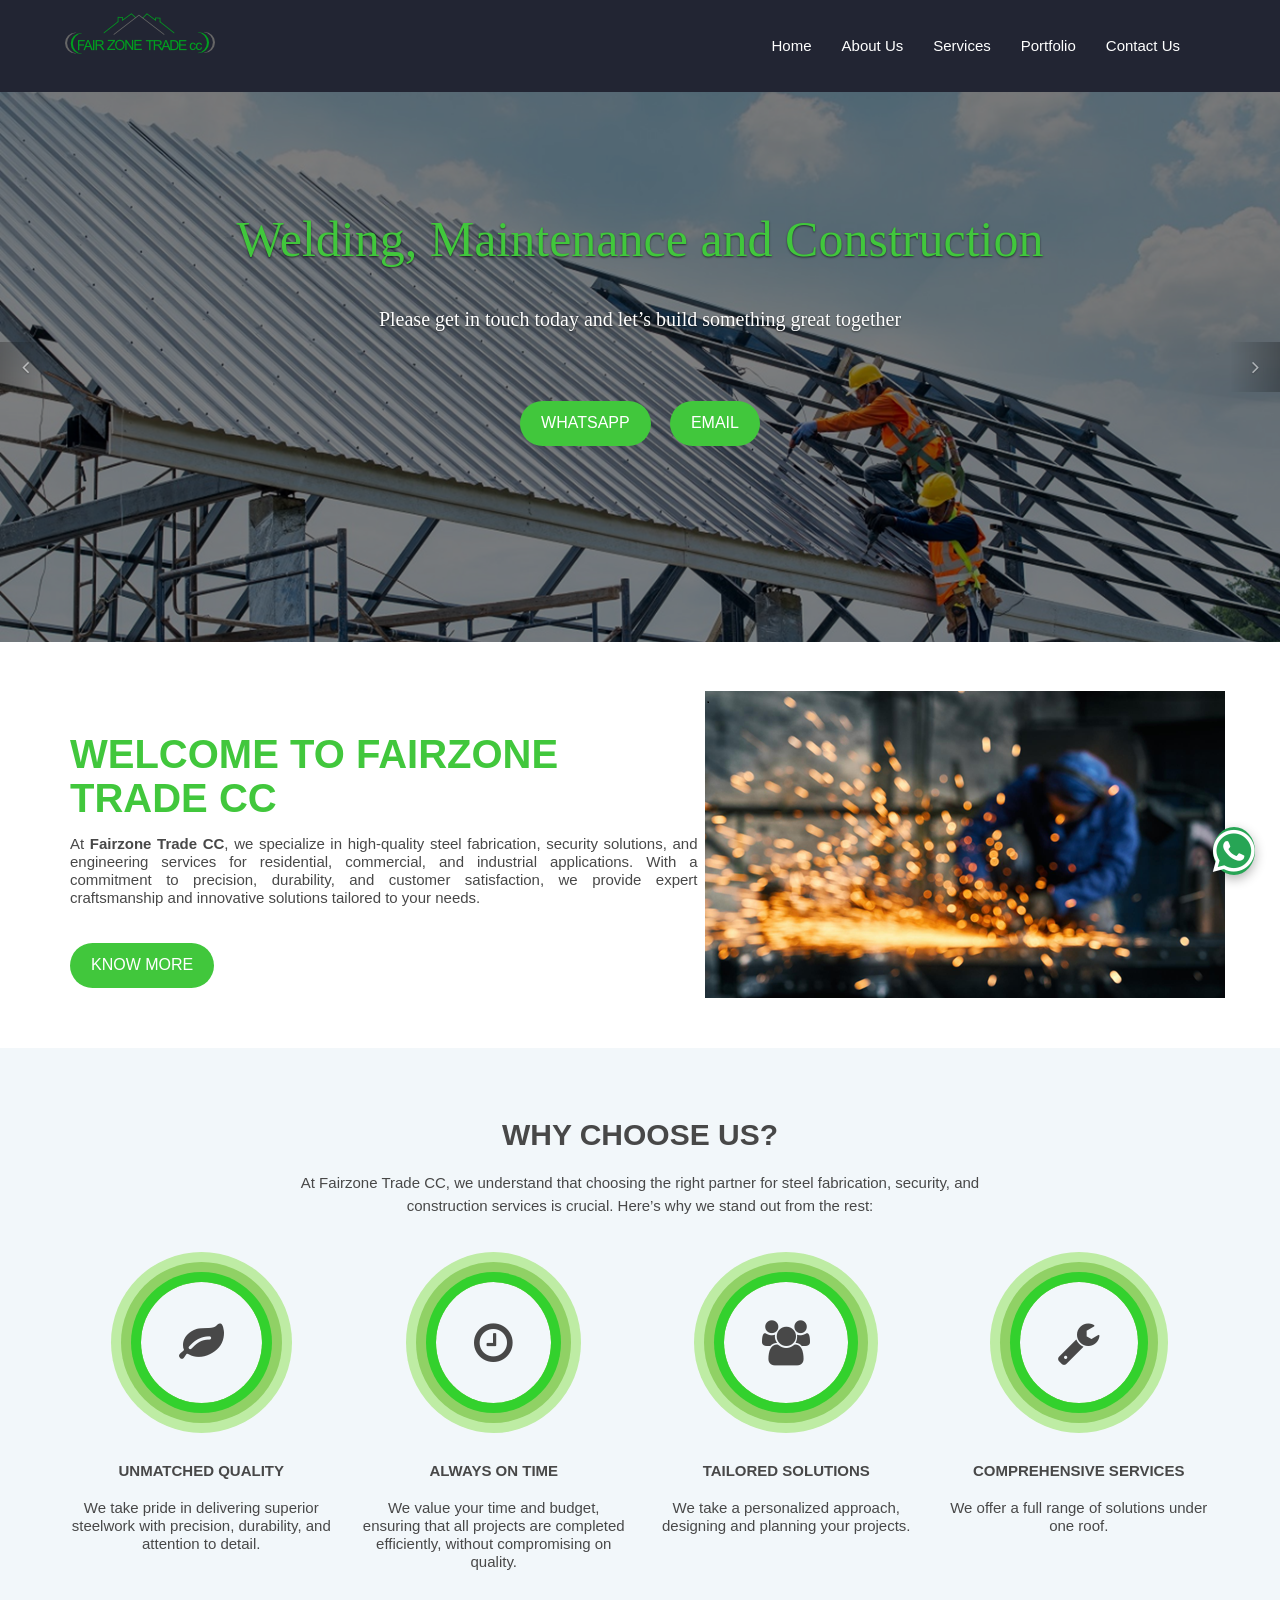
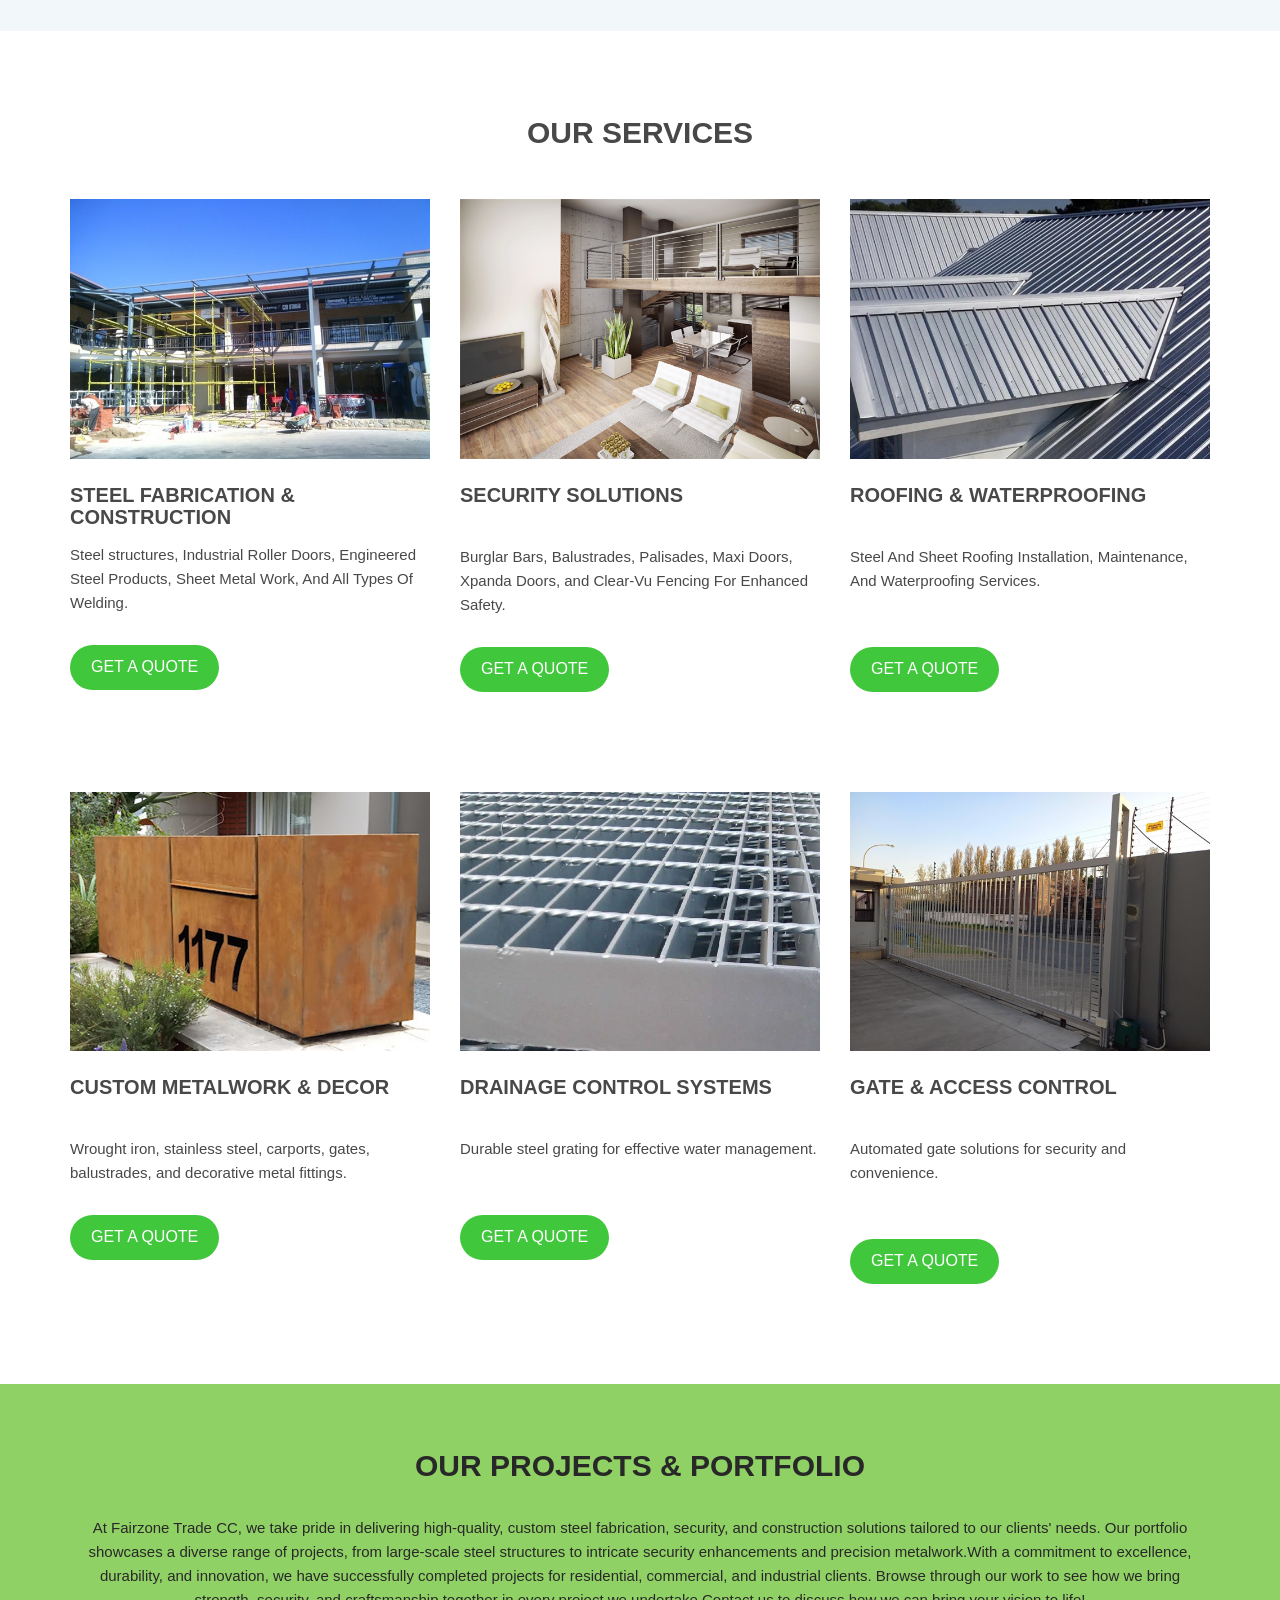
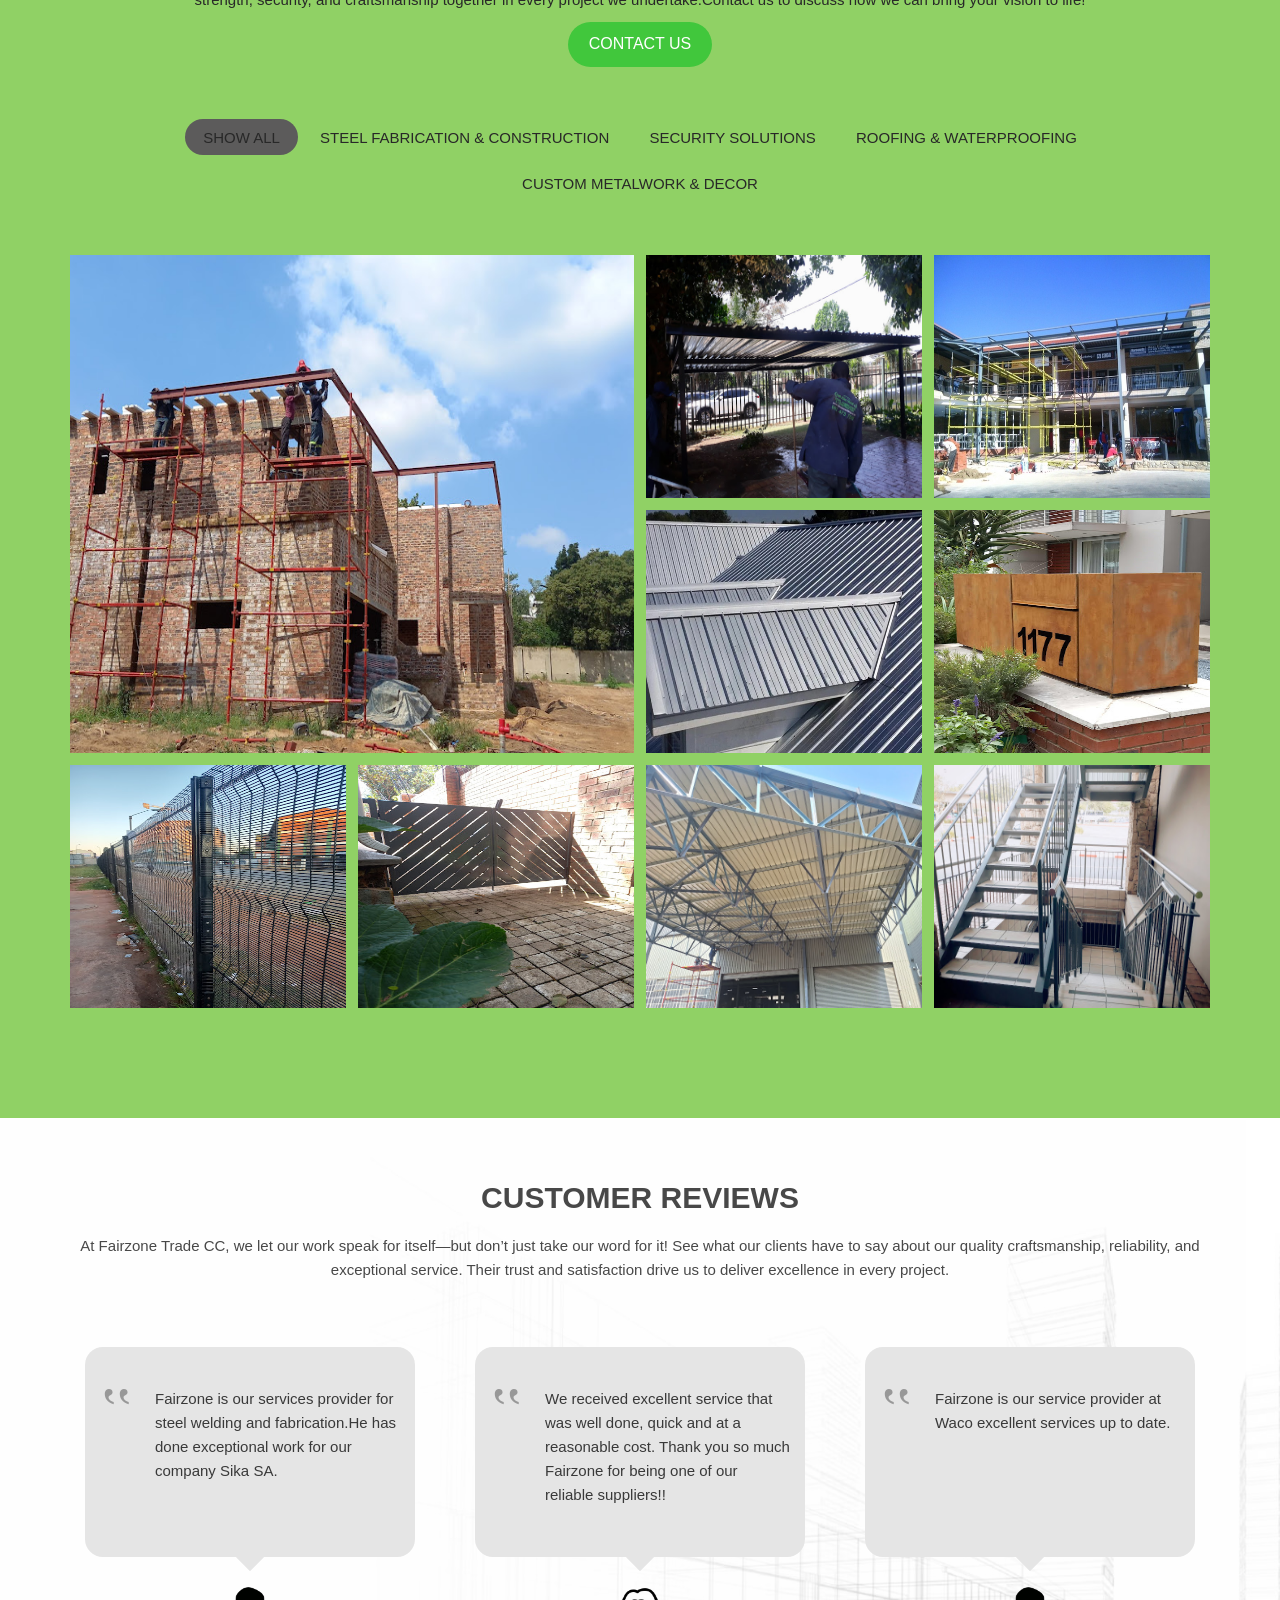
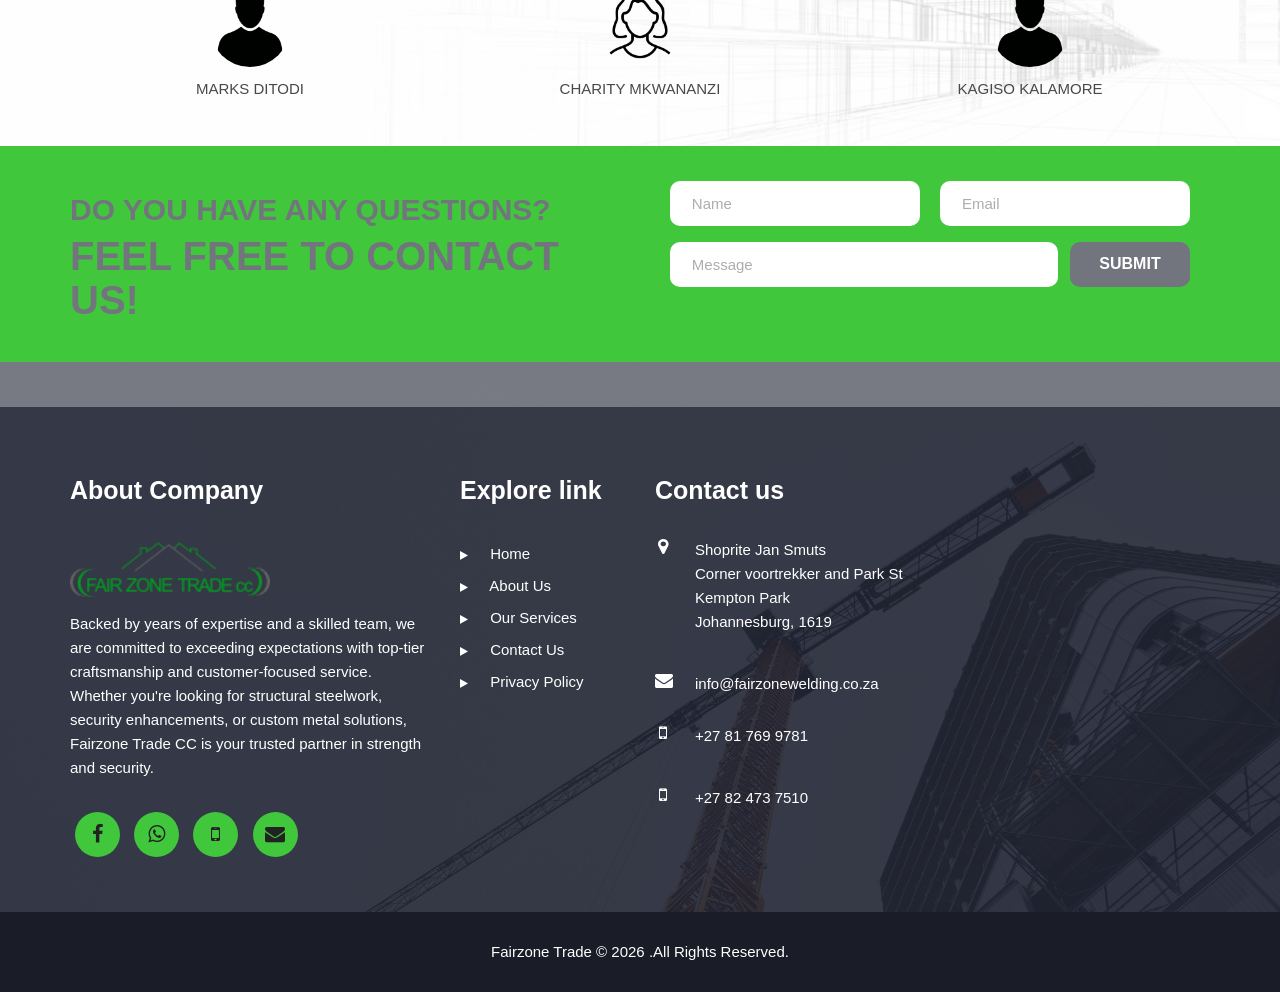
==== index.html @ 56aed633 "last commit for the day" ====
<!DOCTYPE html>
<!--[if IE 8]> <html lang="en" class="ie8"> <![endif]-->
<!--[if !IE]><!--> <html lang="en"> <!--<![endif]-->
    <head>
        <meta charset="utf-8">
        <title>Fairzone Trade CC -- Home Page</title>
        <!-- Mobile Specific Meta -->
        <meta name="viewport" content="width=device-width, initial-scale=1, maximum-scale=1">
        <!-- Custom Fonts -->
        <link rel="stylesheet" href="custom-font/fonts.css" />
        <!-- Bootstrap -->
        <link rel="stylesheet" href="css/bootstrap.min.css" />
        <!-- Font Awesome -->
        <link rel="stylesheet" href="https://cdnjs.cloudflare.com/ajax/libs/font-awesome/6.5.0/css/all.min.css">
        <link rel="stylesheet" href="css/font-awesome.min.css" />
        <!-- Bootsnav -->
        <link rel="stylesheet" href="css/bootsnav.css">
        <!-- Fancybox -->
        <link rel="stylesheet" type="text/css" href="css/jquery.fancybox.css?v=2.1.5" media="screen" />	
        <!-- Custom stylesheet -->
        <link rel="stylesheet" href="css/custom.css" />
        <!--[if lt IE 9]>
                <script src="http://html5shim.googlecode.com/svn/trunk/html5.js"></script>
        <![endif]-->
    </head>
    <body>

        <!-- Preloader -->

        <div id="loading">
            <div id="loading-center">
                <div id="loading-center-absolute">
                    <div class="object"></div>
                    <div class="object"></div>
                    <div class="object"></div>
                    <div class="object"></div>
                    <div class="object"></div>
                    <div class="object"></div>
                    <div class="object"></div>
                    <div class="object"></div>
                    <div class="object"></div>
                    <div class="object"></div>
                </div>
            </div>
        </div>

        <!--End off Preloader -->

        <!-- Header -->
        <header>
            <!-- Top Navbar -->
            <!-- <div class="top_nav">
                <div class="container">
                    <ul class="list-inline info">
                        <li><a href="#"><span class="fa fa-phone"></span> 1234 - 5678 - 9012</a></li>
                        <li><a href="#"><span class="fa fa-envelope"></span> support@Construct.com</a></li>
                        <li><a href="#"><span class="fa fa-clock-o"></span> Mon - Sat 9:00 - 19:00</a></li>
                    </ul>
                    <ul class="list-inline social_icon">
                        <li><a href=""><span class="fa fa-facebook"></span></a></li>
                        <li><a href=""><span class="fa fa-twitter"></span></a></li>
                        <li><a href=""><span class="fa fa-behance"></span></a></li>
                        <li><a href=""><span class="fa fa-dribbble"></span></a></li>
                        <li><a href=""><span class="fa fa-linkedin"></span></a></li>
                        <li><a href=""><span class="fa fa-youtube"></span></a></li>
                    </ul>			
                </div> -->
            <!-- </div>Top Navbar end -->

            <!-- Navbar -->
            <nav class="navbar bootsnav">
                <!-- Top Search -->
                <!-- <div class="top-search">
                    <div class="container">
                        <div class="input-group">
                            <span class="input-group-addon"><i class="fa fa-search"></i></span>
                            <input type="text" class="form-control" placeholder="Search">
                            <span class="input-group-addon close-search"><i class="fa fa-times"></i></span>
                        </div>
                    </div>
                </div> -->

                <div class="container">
                    <!-- Atribute Navigation -->
                    <!-- <div class="attr-nav">
                        <ul>
                            <li class="search"><a href="#"><i class="fa fa-search"></i></a></li>
                        </ul>
                    </div> -->
                    <!-- Header Navigation -->
                    <div class="navbar-header">
                        <button type="button" class="navbar-toggle" data-toggle="collapse" data-target="#navbar-menu">
                            <i class="fa fa-bars"></i>
                        </button>
                        <a class="navbar-brand" href=""><img class="logo" src="images/logo2.png" alt=""></a>
                    </div>
                    <!-- Navigation -->
                    <div class="collapse navbar-collapse" id="navbar-menu">
                        <ul class="nav navbar-nav menu">
                            <li><a href="">Home</a></li>                    
                            <li><a href="about.html">About Us</a></li>
                            <li><a href="#services">Services</a></li>
                            <li><a href="#portfolio">Portfolio</a></li>
                            <li><a href="contact.html">Contact Us</a></li>
                        </ul>
                    </div>
                </div>   
            </nav><!-- Navbar end -->
        </header><!-- Header end -->


        <section id="home" class="home">
            <!-- Carousel -->
            <div id="carousel" class="carousel slide" data-ride="carousel">
                <!-- Carousel-inner -->
                <div class="carousel-inner" role="listbox">
                    <div class="item active">
                        <img src="images/slider1.png" alt=".">
                        <div class="overlay">
                            <div class="carousel-caption">
                                <!-- <h3>We are Certified Engineers</h3> -->
                                <!-- <h1 class="carousel-h1">Fair Zone Trade</h1> -->
                                <!-- <h1 class="second_heading">Welding, Maintenance and Construction</h1> -->
                                <h3 class="carousel_tag">Welding, Maintenance and Construction</h3>
                                <p>Please get in touch today and let’s build something great together</p>
                                <a  class="btn know_btn" href="https://wa.me/27817699781" target="_blank">WhatsApp</a>
                                <a  class="btn know_btn" href="mailto:info@fairzonewelding.co.za" target="_blank">Email</a>
                            </div>					
                        </div>
                    </div>
                    <div class="item">
                        <img src="images/slider2.png" alt="Construction">
                        <div class="overlay">
                            <div class="carousel-caption">
                                <!-- <h3>We are Certified Engineers</h3> -->
                                <!-- <h1>Fair Zone Trade</h1> -->
                                <h3 class="carousel_tag">Welding, Maintenance and Construction</h3>
                                <p>Please get in touch today and let’s build something great together</p>
                                <a  class="btn know_btn" href="https://wa.me/27817699781" target="_blank">WhatsApp</a>
                                <a  class="btn know_btn" href="mailto:info@fairzonewelding.co.za" target="_blank">Email</a>
                            </div>					
                        </div>
                    </div>
                    <div class="item">
                        <img src="images/slider3.png" alt="Construction">
                        <div class="overlay">
                            <div class="carousel-caption">
                                <!-- <h3>We are Certified Engineers</h3> -->
                                <h3 class="carousel_tag">Welding, Maintenance and Construction</h3>
                                <p>Please get in touch today and let’s build something great together</p>
                                <a  class="btn know_btn" href="https://wa.me/27817699781" target="_blank">WhatsApp</a>
                                <a  class="btn know_btn" href="mailto:info@fairzonewelding.co.za" target="_blank">Email Us</a>
                            </div>					
                        </div>
                    </div>
                </div><!-- Carousel-inner end -->



                <!-- Controls -->
                <a class="left carousel-control" href="#carousel" role="button" data-slide="prev">
                    <span class="fa fa-angle-left" aria-hidden="true"></span>
                    <span class="sr-only">Previous</span>
                </a>
                <a class="right carousel-control" href="#carousel" role="button" data-slide="next">
                    <span class="fa fa-angle-right" aria-hidden="true"></span>
                    <span class="sr-only">Next</span>
                </a>
            </div><!-- Carousel end-->

        </section>


        <!-- About -->
        <section id="about">
            <div class="container about_bg">
                <div class="row">
                    <div class="col-lg-7 col-md-6">
                        <div class="about_content">
                            <h2>Welcome to Fairzone Trade CC</h2>
                            <p>At <b>Fairzone Trade CC</b>, we specialize in high-quality steel fabrication,
                                security solutions, and engineering services for residential, commercial,
                                 and industrial applications. With a commitment to precision, durability, 
                                 and customer satisfaction, we provide expert craftsmanship and innovative
                                  solutions tailored to your needs. 
                            </p>
                            <a  class="btn know_btn" href="about.html">know more</a>
                        </div>
                    </div>
                    <div class="col-lg-3 col-md-6 col-lg-offset-1">
                        <div class="about_banner">
                            <img src="images/man.png" alt="" />
                        </div>
                    </div>
                </div>
            </div>
        </section><!-- About end -->

        <!-- Why us -->
        <section id="why_us">
            <div class="container text-center">
                <div class="row">
                    <div class="col-md-8 col-md-offset-2">
                        <div class="head_title">
                            <h2>WHY CHOOSE US?</h2>
                            <p>At Fairzone Trade CC, we understand that choosing the right partner for steel fabrication, security, and construction services is crucial. Here’s why we stand out from the rest:</p>

                        </div>
                    </div>
                </div>
                <div class="row">
                    <div class="col-md-3 col-sm-6">
                        <div class="why_us_item">
                            <span class="fa fa-leaf"></span>
                            <h4>Unmatched Quality</h4>
                            <p>We take pride in delivering superior steelwork with precision, durability, and attention to detail.</p>
                        </div>
                    </div>
                    <div class="col-md-3 col-sm-6">
                        <div class="why_us_item">
                            <span class="fa fa-clock-o"></span>
                            <h4>Always on time</h4>
                            <p>We value your time and budget, ensuring that all projects are completed efficiently, without compromising on quality.</p>
                        </div>
                    </div>
                    <div class="col-md-3 col-sm-6">
                        <div class="why_us_item">
                            <span class="fa fa-group"></span>
                            <h4>Tailored solutions</h4>
                            <p>We take a personalized approach, designing and planning your projects.</p>
                        </div>
                    </div>
                    <div class="col-md-3 col-sm-6">
                        <div class="why_us_item">
                            <span class="fa fa-wrench"></span>
                            <h4> Comprehensive Services </h4>
                            <p>We offer a full range of solutions under one roof.</p>
                        </div>
                    </div>
                </div>
            </div>
        </section><!-- Why us end -->

        <!-- Services -->
        <section id="services">
            <div class="container">
                <h2>OUR SERVICES</h2>
                <div class="row">
                    <div class="col-md-4">
                        <div class="service_item">
                            <img src="images/projects/ferndale1.jpg" alt="Our Services" />
                            <h3>Steel Fabrication & Construction</h3>
                            <p>Steel structures, Industrial Roller Doors, Engineered Steel Products, Sheet Metal Work, And All Types Of Welding.</p>
                            <a href="#services" class="btn know_btn">Get A Quote</a>
                        </div>
                    </div>
                    <div class="col-md-4">
                        <div class="service_item">
                            <img src="images/projects/ballustrades.jpg" alt="Our Services" />
                            <h3>Security Solutions</h3><br>
                            <p>Burglar Bars, Balustrades, Palisades, Maxi Doors, Xpanda Doors, and Clear-Vu Fencing For Enhanced Safety.</p>
                            <a href="#services" class="btn know_btn">Get A Quote</a>
                        </div>
                    </div>
                    <div class="col-md-4">
                        <div class="service_item">
                            <img src="images/projects/ferndale2.jpg" alt="Our Services" />
                            <h3>Roofing & Waterproofing</h3><br>
                            <p>Steel And Sheet Roofing Installation, Maintenance, And Waterproofing Services.</p>
                            <br><a href="#services" class="btn know_btn">Get A Quote</a>
                        </div>
                    </div>

                    <div class="col-md-4">
                        <div class="service_item">
                            <img src="images/services/address.jpg" alt="Our Services" />
                            <h3>Custom Metalwork & Decor</h3><br>
                            <p>Wrought iron, stainless steel, carports, gates, balustrades, and decorative metal fittings.</p>
                            <a href="#services" class="btn know_btn">Get A Quote</a>
                        </div>
                    </div>

                    <div class="col-md-4">
                        <div class="service_item">
                            <img src="images/services/steel-grating.jpg" alt="Our Services" />
                            <h3>Drainage Control Systems</h3><br>
                            <p>Durable steel grating for effective water management.</p><br>
                            <a href="#services" class="btn know_btn">Get A Quote</a>
                        </div>
                    </div>
                    <div class="col-md-4">
                        <div class="service_item">
                            <img src="images/services/gate-sliding.jpg" alt="Our Services" />
                            <h3>Gate & Access Control</h3><br>
                            <p>Automated gate solutions for security and convenience.</p><br>
                            <a href="#services" class="btn know_btn">Get A Quote</a>
                        </div>
                    </div>

                </div>
            </div>
        </section><!-- Services end -->

        <!-- Portfolio -->
        <section id="portfolio">
            <div class="container portfolio_area text-center">
                <h2>Our Projects & Portfolio</h2>
                <p >At Fairzone Trade CC, we take pride in delivering high-quality, custom steel fabrication, security, and construction solutions tailored to our clients' needs. Our portfolio showcases a diverse range of projects, from large-scale steel structures to intricate security enhancements and precision metalwork.With a commitment to excellence, durability, and innovation, we have successfully completed projects for residential, commercial, and industrial clients. Browse through our work to see how we bring strength, security, and craftsmanship together in every project we undertake.Contact us to discuss how we can bring your vision to life!
                </p>
                <a  class="btn know_btn">Contact us</a>
                

                <div id="filters">
                    <button class="button is-checked" data-filter="*">Show All</button>
                    <button class="button" data-filter=".steelnconstruction">Steel Fabrication & Construction</button>
                    <button class="button" data-filter=".security">Security Solutions</button>
                    <button class="button" data-filter=".roofing">Roofing & Waterproofing</button>
                    <button class="button" data-filter=".custom">Custom Metalwork & Decor</button>
                </div>
                <!-- Portfolio grid -->		
                <div class="grid">
                    <div class="grid-sizer"></div>
                    <div class="grid-item grid-item--width2 grid-item--height2 steelnconstruction roofing">
                        <img alt="" src="images/projects/beams.jpg" >
                        <div class="portfolio_hover_area">
                            <a class="fancybox" href="images/projects/beams.jpg" data-fancybox-group="gallery" title="Beams"><span class="fa fa-search"></span></a>
                            <a href="#"><span class="fa fa-link"></span></a>
                        </div>  
                    </div>

                    <div class="grid-item steelnconstruction roofing">
                        <img alt="" src="images/projects/carport.jpg" >
                        <div class="portfolio_hover_area">
                            <a class="fancybox" href="images/projects/carport.jpg" data-fancybox-group="gallery" title="Carport"><span class="fa fa-search"></span></a>
                            <a href="#"><span class="fa fa-link"></span></a>
                        </div>   
                    </div>

                    <div class="grid-item steelnconstruction roofing">
                        <img alt="" src="images/projects/ferndale1.jpg" >
                        <div class="portfolio_hover_area">
                            <a class="fancybox" href="images/projects/ferndale1.jpg" data-fancybox-group="gallery" title="Beams"><span class="fa fa-search"></span></a>
                            <a href="#"><span class="fa fa-link"></span></a>
                        </div>  
                    </div>

                    <div class="grid-item roofing">
                        <img alt="" src="images/projects/ferndale2.jpg" >
                        <div class="portfolio_hover_area">
                            <a class="fancybox" href="images/projects/ferndale2.jpg" data-fancybox-group="gallery" title="Roofing and Waterproofing"><span class="fa fa-search"></span></a>
                            <a href="#"><span class="fa fa-link"></span></a>
                        </div>  
                    </div>

                    <div class="grid-item custom">
                        <img alt="" src="images/projects/address.jpg" >
                        <div class="portfolio_hover_area">
                            <a class="fancybox" href="images/projects/address.jpg" data-fancybox-group="gallery" title="Customized Address Design"><span class="fa fa-search"></span></a>
                            <a href="#"><span class="fa fa-link"></span></a>
                        </div>  
                    </div>

                    <div class="grid-item security">
                        <img alt="" src="images/projects/fence.jpg" >
                        <div class="portfolio_hover_area">
                            <a class="fancybox" href="images/projects/fence.jpg" data-fancybox-group="gallery" title="Clear Vu Fence Installation"><span class="fa fa-search"></span></a>
                            <a href="#"><span class="fa fa-link"></span></a>
                        </div>  
                    </div>

                    <div class="grid-item security custom">
                        <img alt="" src="images/projects/gate.jpg" >
                        <div class="portfolio_hover_area">
                            <a class="fancybox" href="images/projects/gate.jpg" data-fancybox-group="gallery" title="Gates"><span class="fa fa-search"></span></a>
                            <a href="#"><span class="fa fa-link"></span></a>
                        </div>  
                    </div>

                    <div class="grid-item custom steelnconstruction">
                        <img alt="" src="images/projects/shade.jpg" >
                        <div class="portfolio_hover_area">
                            <a class="fancybox" href="images/projects/shade.jpg" data-fancybox-group="gallery" title="Shade"><span class="fa fa-search"></span></a>
                            <a href="#"><span class="fa fa-link"></span></a>
                        </div>  
                    </div>

                    <div class="grid-item steelnconstruction">
                        <img alt="" src="images/projects/stairs.jpg" >
                        <div class="portfolio_hover_area">
                            <a class="fancybox" href="images/projects/stairs.jpg" data-fancybox-group="gallery" title="Staircase"><span class="fa fa-search"></span></a>
                            <a href="#"><span class="fa fa-link"></span></a>
                        </div>  
                    </div>

                </div><!-- Portfolio grid end -->
            </div>
        </section><!-- Portfolio end -->

        <!-- Testimonial -->
        <section id="testimonial">
            <div class="container text-center testimonial_area">
                <h2>Customer Reviews</h2>
                <p>At Fairzone Trade CC, we let our work speak for itself—but don’t just take our word for it! See what our clients have to say about our quality craftsmanship, reliability, and exceptional service. Their trust and satisfaction drive us to deliver excellence in every project.</p>

                <div class="row">
                    <div class="col-md-4">
                        <div class="testimonial_item">
                            <div class="testimonial_content text-left">
                                <p>Fairzone is our services provider for steel welding and fabrication.He has done exceptional work for our company Sika SA.</p><br>
                            </div>
                            <img src="images/male-user.png" alt="Testimonial" />
                            <p class="worker_name">Marks Ditodi</p>
                        </div>
                    </div>
                    <div class="col-md-4">
                        <div class="testimonial_item">
                            <div class="testimonial_content">
                                <p>We received excellent service that was well done, quick and at a reasonable cost. Thank you so much Fairzone for being one of our reliable suppliers!!
                                </p>
                            </div>
                            <img src="images/woman.png" alt="Testimonial" />
                            <p class="worker_name">Charity Mkwananzi</p>
                        </div>
                    </div>
                    <div class="col-md-4">
                        <div class="testimonial_item">
                            <div class="testimonial_content">
                                <p>Fairzone is our service provider at Waco excellent services up to date.</p><br><br><br>
                            </div>
                            <img src="images/male-user.png" alt="Testimonial" />
                            <p class="worker_name">Kagiso Kalamore</p>
                        </div>
                    </div>
                </div>
            </div>
        </section><!-- Testimonial end -->

        <!-- Contact form -->
        <section id="contact_form">
            <div class="container">
                <div class="row">
                    <div class="col-md-6">
                        <h2>Do you have any questions?</h2>
                        <h2 class="second_heading">Feel free to contact us!</h2>
                    </div>
                    <form role="form" class="form-inline text-right col-md-6" >
                        <div class="form-group">
                            <input type="text" class="form-control" id="name" placeholder="Name">
                        </div>
                        <div class="form-group">
                            <input type="email" class="form-control" id="email" placeholder="Email">
                        </div>
                        <div class="form-group">
                            <textarea class="form-control" rows="5" id="msg" placeholder="Message"></textarea>
                        </div>
                        <button type="submit" class="btn submit_btn">Submit</button>
                    </form>				
                </div>
            </div>
        </section><!-- Contact form end -->

        <!-- Footer -->
        <footer>
            <!-- Footer top -->
            <div class="container footer_top">
                <div class="row">
                    <div class="col-lg-4 col-sm-7">
                        <div class="footer_item">
                            <h4>About Company</h4>
                            <img class="logo" src="images/logo2.png" alt="Construction" />
                            <p>Backed by years of expertise and a skilled team, we are committed to exceeding expectations with top-tier craftsmanship and customer-focused service. Whether you're looking for structural steelwork, security enhancements, or custom metal solutions, Fairzone Trade CC is your trusted partner in strength and security.</p>

                            <ul class="list-inline footer_social_icon">
                                <li><a href="https://www.facebook.com/fairzoneweldings" target="_blank"><span class="fa fa-facebook"></span></a></li>
                                <li><a href="https://wa.me/27817699781" target="_blank"><span class="fa fa-whatsapp"></span></a></li>
                                <li><a href="tel:0824737510"><span class="fa fa-mobile"></span></a></li>
                                <li><a href="mailto:info@fairzonewelding.co.za"><span class="fa fa-envelope"></span></a></li>
                                <!-- <li><a href=""><span class="fa fa-linkedin"></span></a></li> -->
                            </ul>
                        </div>
                    </div>
                    <div class="col-lg-2 col-sm-5">
                        <div class="footer_item">
                            <h4>Explore link</h4>
                            <ul class="list-unstyled footer_menu">
                                <li><a href="#"><span class="fa fa-play"></span> Home</a>
                                <li><a href="about.html"><span class="fa fa-play"></span> About Us</a>
                                <li><a href="#services"><span class="fa fa-play"></span> Our Services</a>
                                <li><a href="contact.html"><span class="fa fa-play"></span> Contact Us</a>
                                <li><a href="privacypolicy.html"><span class="fa fa-play"></span> Privacy Policy</a>
                            </ul>
                        </div>
                    </div>
                    <!-- <div class="col-lg-3 col-sm-7">
                        <div class="footer_item">
                            <h4>Latest post</h4>
                            <ul class="list-unstyled post">
                                <li><a href=""><span class="date">20 <small>AUG</small></span>  Luptatum omittantur duo ne mpetus indoctum</a></li>
                                <li><a href=""><span class="date">20 <small>AUG</small></span>  Luptatum omittantur duo ne mpetus indoctum</a></li>
                                <li><a href=""><span class="date">20 <small>AUG</small></span>  Luptatum omittantur duo ne mpetus indoctum</a></li>
                                <li><a href=""><span class="date">20 <small>AUG</small></span>  Luptatum omittantur duo ne mpetus indoctum</a></li>
                            </ul>
                        </div>
                    </div> -->
                    <div class="col-lg-3 col-sm-5">
                        <div class="footer_item">
                            <h4>Contact us</h4>
                            <ul class="list-unstyled footer_contact">
                                <li><span class="fa fa-map-marker"></span><p>Shoprite Jan Smuts <br>
                                      Corner voortrekker and Park St Kempton Park<br>
                                      Johannesburg, 1619</p></li>
                                <li><a href="mailto:info@fairzonewelding.co.za"><span class="fa fa-envelope"></span>info@fairzonewelding.co.za</a></li>
                                <li><a href="tel:0817699781"><span class="fa fa-mobile"></span><p> +27 81 769 9781</p></a></li>
                                <li><a href="tel:0824737510"><span class="fa fa-mobile"></span><p>+27 82 473 7510</p></a></li>
                            </ul>
                        </div>
                    </div>
                </div>
            </div><!-- Footer top end -->

            <!-- Footer bottom -->
            <div class="footer_bottom text-center">
                <p class="wow fadeInRight">
                    Fairzone Trade &copy;
                    <script>
                        document.write(new Date().getFullYear())
                    </script> .All Rights Reserved.
                </p>
            </div><!-- Footer bottom end -->
        </footer><!-- Footer end -->

        <!-- JavaScript -->
        <script src="js/jquery-1.12.1.min.js"></script>
        <script src="js/bootstrap.min.js"></script>

        <!-- Bootsnav js -->
        <script src="js/bootsnav.js"></script>

        <!-- JS Implementing Plugins -->
        <script src="js/isotope.js"></script>
        <script src="js/isotope-active.js"></script>
        <script src="js/jquery.fancybox.js?v=2.1.5"></script>

        <!-- <script src="js/jquery.scrollUp.min.js"></script> -->

        <script src="js/main.js"></script>

        <!-- Whatsapp Sticky Button-->
        <a href="https://wa.me/27817699781" class="whatsapp-float" target="_blank">
            <div class="tooltip-text">Contact us via WhatsApp</div>
                <div class="whatsapp-icon">
                    <i class="fab fa-whatsapp fa-2x"></i>
                </div>
        </a>
    </body>	
</html>
---- css/bootsnav.css ----
/* ==============================================================

Author : Ezzy Codez
Version : v.1.2
Fairzone Trade CC

============================================================== */

/* MEGAMENU STYLE
=================================*/
nav.bootsnav .dropdown.megamenu-fw {
    position: static;
}

nav.bootsnav .container {
    position: relative;
}

nav.bootsnav .megamenu-fw .dropdown-menu {
    left: auto;
}

nav.bootsnav .megamenu-content {
    padding: 10px;
    width: 100% !important;
}

nav.bootsnav .megamenu-content .title{
    margin-top: 0;
}

nav.bootsnav .dropdown.megamenu-fw .dropdown-menu {
    left: 0;
    right: 0;
}

/* Navbar
=================================*/
nav.navbar.bootsnav{
    margin-bottom: 0;
    -moz-border-radius: 0px;
    -webkit-border-radius: 0px;
    -o-border-radius: 0px;
    border-radius: 0px;
    background-color: #fff;
    border: none;
    border-bottom: solid 1px #e0e0e0;
    z-index: 9;
}

nav.navbar.bootsnav ul.nav > li > a{
    color: #6f6f6f;
    background-color: transparent !important;
}

nav.navbar.bootsnav ul.nav li.megamenu-fw > a:hover,
nav.navbar.bootsnav ul.nav li.megamenu-fw > a:focus,
nav.navbar.bootsnav ul.nav li.active > a:hover,
nav.navbar.bootsnav ul.nav li.active > a:focus,
nav.navbar.bootsnav ul.nav li.active > a{
    background-color: transparent;
}

nav.navbar.bootsnav .navbar-toggle{
    background-color: #fff !important;
    border: none;
    padding: 0;
    font-size: 18px;
    position: relative;
    top: 5px;
}

nav.navbar.bootsnav ul.nav .dropdown-menu .dropdown-menu{
    top: 0;
    left: 100%;
}

nav.navbar.bootsnav ul.nav ul.dropdown-menu > li > a{
    white-space:normal;
}


ul.menu-col{
    padding: 0;
    margin: 0;
    list-style: none;
}

ul.menu-col li a{
    color: #6f6f6f;
}

ul.menu-col li a:hover,
ul.menu-col li a:focus{
    text-decoration: none;
}

/* Navbar Full
=================================*/
nav.bootsnav.navbar-full{
    padding-bottom: 10px;
    padding-top: 10px;
}

nav.bootsnav.navbar-full .navbar-header{
    display: block;
    width: 100%;
}

nav.bootsnav.navbar-full .navbar-toggle{
    display: inline-block;
    margin-right: 0;
    position: relative;
    top: 0;
    font-size: 30px;
    -webkit-transition: all 1s ease-in-out;
	-moz-transition: all 1s ease-in-out;
	-o-transition: all 1s ease-in-out;
	-ms-transition: all 1s ease-in-out;
	transition: all 1s ease-in-out;
}

nav.bootsnav.navbar-full .navbar-collapse{
    position: fixed;
    width: 100%;
    height: 100% !important;
    top: 0;
    left: 0;
    padding: 0;
    display: none !important;
    z-index: 9;
}

nav.bootsnav.navbar-full .navbar-collapse.in{
    display: block !important;
}

nav.bootsnav.navbar-full .navbar-collapse .nav-full{
    overflow: auto;
}

nav.bootsnav.navbar-full .navbar-collapse .wrap-full-menu{
    display: table-cell;
    vertical-align: middle;
    background-color: #fff;
    overflow: auto;
}

nav.bootsnav.navbar-full .navbar-collapse .nav-full::-webkit-scrollbar {
    width: 0;
}

nav.bootsnav.navbar-full .navbar-collapse .nav-full::-moz-scrollbar {
    width: 0;
}

nav.bootsnav.navbar-full .navbar-collapse .nav-full::-ms-scrollbar {
    width: 0;
}

nav.bootsnav.navbar-full .navbar-collapse .nav-full::-o-scrollbar {
    width: 0;
}


nav.bootsnav.navbar-full .navbar-collapse ul.nav{
    display: block;
    width: 100%;
    overflow: auto;
}

nav.bootsnav.navbar-full .navbar-collapse ul.nav a:hover,
nav.bootsnav.navbar-full .navbar-collapse ul.nav a:focus,
nav.bootsnav.navbar-full .navbar-collapse ul.nav a{
    background-color: transparent;
}

nav.bootsnav.navbar-full .navbar-collapse ul.nav > li{
    float: none;
    display: block;
    text-align: center;
}

nav.bootsnav.navbar-full .navbar-collapse ul.nav > li > a{
    display: table;
    margin: auto;
    text-transform: uppercase;
    font-weight: bold;
    letter-spacing: 2px;
    font-size: 24px;
    padding: 10px 15px;
}

li.close-full-menu > a{
    padding-top: 0px !important;
    padding-bottom: 0px !important;
}

li.close-full-menu{
    padding-top: 30px !important;
    padding-bottom: 30px !important;
}

/* Atribute Navigation
=================================*/
.attr-nav{
    float: right;
    display: inline-block;
    margin-left: 13px;
    margin-right: -15px;
}

.attr-nav > ul{
    padding: 0;
    margin: 0 0 -7px 0;
    list-style: none;
    display: inline-block;
}

.attr-nav > ul > li{
    float: left;
    display: block;
}

.attr-nav > ul > li > a{
    color: #6f6f6f;
    display: block;
    padding: 28px 15px;
    position: relative;
}

.attr-nav > ul > li > a span.badge{
    position: absolute;
    top: 50%;
    margin-top: -15px;
    right: 5px;
    font-size: 10px;
    padding: 0;
    width: 15px;
    height: 15px;
    padding-top: 2px;
}

.attr-nav > ul > li.dropdown ul.dropdown-menu{
    -moz-border-radius: 0px;
    -webkit-border-radius: 0px;
    -o-border-radius: 0px;
    border-radius: 0px;
    -moz-box-shadow: 0px 0px 0px;
    -webkit-box-shadow: 0px 0px 0px;
    -o-box-shadow: 0px 0px 0px;
    box-shadow: 0px 0px 0px;
    border: solid 1px #e0e0e0;
}

ul.cart-list{
    padding: 0 !important;
    width: 250px !important;
}

ul.cart-list > li{
    position: relative;
    border-bottom: solid 1px #efefef;
    padding: 15px 15px 23px 15px !important;
}

ul.cart-list > li > a.photo{
    padding: 0 !important;
    margin-right: 15px;
    float: left;
    display: block;
    width: 50px;
    height: 50px;
    left: 15px;
    top: 15px;
}

ul.cart-list > li img{
    width: 50px;
    height: 50px;
    border: solid 1px #efefef;
}

ul.cart-list > li > h6{
    margin: 0;
}

ul.cart-list > li > h6 > a.photo{
    padding: 0 !important;
    display: block;
}

ul.cart-list > li > p{
    margin-bottom: 0;
}

ul.cart-list > li.total{
    background-color: #f5f5f5;
    padding-bottom: 15px !important;
}

ul.cart-list > li.total > .btn{
    display: inline-block;
    border-bottom: solid 1px #efefef !important;
}

ul.cart-list > li .price{
    font-weight: bold;
}

ul.cart-list > li.total > span{
    padding-top: 8px;
}

/* Top Search
=================================*/
.top-search{
    background-color: #333;
    padding: 10px 0;
    display: none;
}

.top-search input.form-control{
    background-color: transparent;
    border: none;
    -moz-box-shadow: 0px 0px 0px;
    -webkit-box-shadow: 0px 0px 0px;
    -o-box-shadow: 0px 0px 0px;
    box-shadow: 0px 0px 0px;
    color: #fff;
    height: 40px;
    padding: 0 15px;
}

.top-search .input-group-addon{
    background-color: transparent;
    border: none;
    color: #fff;
    padding-left: 0;
    padding-right: 0;
}

.top-search .input-group-addon.close-search{
    cursor: pointer;
}

/* Side Menu
=================================*/
body{
    -webkit-transition: all 0.3s ease-in-out;
	-moz-transition: all 0.3s ease-in-out;
	-o-transition: all 0.3s ease-in-out;
	-ms-transition: all 0.3s ease-in-out;
	transition: all 0.3s ease-in-out;
}

body.on-side{
    margin-left: -280px;
}

.side{
    position: fixed;
    overflow-y: auto;
    top: 0;
    right: -280px;
    width: 280px;
    padding: 25px 30px;
    height: 100%;
    display: block;
    background-color: #333;
    -webkit-transition: all 0.3s ease-in-out;
	-moz-transition: all 0.3s ease-in-out;
	-o-transition: all 0.3s ease-in-out;
	-ms-transition: all 0.3s ease-in-out;
	transition: all 0.3s ease-in-out;
    z-index: 9;
}

.side.on{
    right: 0;
}

.side .close-side{
    float: right;
    color: #fff;
    position: relative;
    z-index: 2;
    font-size: 16px;
}

.side .widget{
    position: relative;
    z-index: 1;
    margin-bottom: 25px;
}

.side .widget .title{
    color: #fff;
    margin-bottom: 15px;
}

.side .widget ul.link{
    padding: 0;
    margin: 0;
    list-style: none;
}

.side .widget ul.link li a{
    color: #9f9f9f;
    letter-spacing: 1px;
}

.side .widget ul.link li a:focus,
.side .widget ul.link li a:hover{
    color: #fff;
    text-decoration: none;
}

/* Share
=================================*/
nav.navbar.bootsnav .share{
    padding: 0 30px;
    margin-bottom: 30px;
}

nav.navbar.bootsnav .share ul{
    display: inline-block;
    padding: 0;
    margin: 0 0 -7px 0;
    list-style: none;
}

nav.navbar.bootsnav .share ul > li{
    float: left;
    display: block;
    margin-right: 5px;
}

nav.navbar.bootsnav .share ul > li > a{
    display: table-cell;
    vertical-align: middle;
    text-align: center;
    width: 35px;
    height: 35px;
    -moz-border-radius: 50%;
    -webkit-border-radius: 50%;
    -o-border-radius: 50%;
    border-radius: 50%;
    background-color: #cfcfcf;
    color: #fff;
}

/* Transparent
=================================*/
nav.navbar.bootsnav.navbar-fixed{
    position: fixed;
    display: block;
    width: 100%;
}

nav.navbar.bootsnav.no-background{
    -webkit-transition: all 1s ease-in-out;
	-moz-transition: all 1s ease-in-out;
	-o-transition: all 1s ease-in-out;
	-ms-transition: all 1s ease-in-out;
	transition: all 1s ease-in-out;
}

/* Navbar Sticky
=================================*/
.wrap-sticky{
    position: relative;
    -webkit-transition: all 0.3s ease-in-out;
	-moz-transition: all 0.3s ease-in-out;
	-o-transition: all 0.3s ease-in-out;
	-ms-transition: all 0.3s ease-in-out;
	transition: all 0.3s ease-in-out;
}

.wrap-sticky nav.navbar.bootsnav{
    position: absolute;
    width: 100%;
    left: 0;
    top: 0;
}

.wrap-sticky nav.navbar.bootsnav.sticked{
    position: fixed;
    -webkit-transition: all 0.2s ease-in-out;
	-moz-transition: all 0.2s ease-in-out;
	-o-transition: all 0.2s ease-in-out;
	-ms-transition: all 0.2s ease-in-out;
	transition: all 0.2s ease-in-out;
}

body.on-side .wrap-sticky nav.navbar.bootsnav.sticked{
    left: -280px;
}
nav.navbar.bootsnav ul.nav > li > a{
	padding: 30px 15px;
}

@media (max-width: 991px) {
    /* Navbar Responsive
    =================================*/ 
    nav.navbar.bootsnav .navbar-brand    {
        display: inline-block;
        float: none !important;
        margin: 0 !important;
    }
    
    nav.navbar.bootsnav .navbar-header {
        float: none;
        display: block;
        text-align: center;
        padding-left: 30px;
        padding-right: 30px;
    }
    
    nav.navbar.bootsnav .navbar-toggle {
        display: inline-block;
        float: left;
        margin-right: -200px;
        margin-top: 10px;
    }
    
    nav.navbar.bootsnav .navbar-collapse {
        border: none;   
        margin-bottom: 0;
    }
    
    nav.navbar.bootsnav.no-full .navbar-collapse{
        max-height: 350px;
    }
    
    nav.navbar.bootsnav .navbar-collapse.collapse {
        display: none !important;
    }
    
    nav.navbar.bootsnav .navbar-collapse.collapse.in {
        display: block !important;
    }
    
    nav.navbar.bootsnav .navbar-nav {
        float: none !important;
        padding-left: 30px;
        padding-right: 30px;
        margin: 0px -15px;
    }
    
    nav.navbar.bootsnav .navbar-nav > li {
        float: none;
        border-top: dotted 1px #aaa;
    }
    
    nav.navbar.bootsnav li.dropdown a.dropdown-toggle:before{
        font-family: 'FontAwesome';
        content: "\f105";
        float: right;
        font-size: 16px;
        margin-left: 10px;
    }
    
    nav.navbar.bootsnav li.dropdown.on > a.dropdown-toggle:before{
        content: "\f107";
    }
    
    nav.navbar.bootsnav .navbar-nav > li > a{
        display: block;
        width: 100%;
        padding: 10px 0;
    }
    
    nav.navbar.bootsnav .navbar-nav > li:first-child{
        border-top: none;
    }
    nav.navbar.bootsnav ul.nav li.dropdown li a.dropdown-toggle{
        float: none !important;
        position: relative;
        display: block;
        width: 100%;
    }
    
    nav.navbar.bootsnav ul.nav li.dropdown ul.dropdown-menu{
        width: 100%;
        position: relative !important;
        background-color: transparent;
        float: none;
        border: none;
        padding: 0 0 0 15px !important;
        margin: 0 0 -1px 0 !important;
        -moz-box-shadow: 0px 0px 0px;
        -webkit-box-shadow: 0px 0px 0px;
        -o-box-shadow: 0px 0px 0px;
        box-shadow: 0px 0px 0px;
        -moz-border-radius: 0px 0px 0px;
        -webkit-border-radius: 0px 0px 0px;
        -o-border-radius: 0px 0px 0px;
        border-radius: 0px 0px 0px;
    }
    
    nav.navbar.bootsnav ul.nav li.dropdown ul.dropdown-menu  > li > a{
        display: block;
        width: 100%;
        border-bottom: solid 1px #e0e0e0;
        padding: 10px 0;
        color: #6f6f6f;
    }
    
    nav.navbar.bootsnav ul.nav ul.dropdown-menu li a:hover,
    nav.navbar.bootsnav ul.nav ul.dropdown-menu li a:focus{
        background-color: transparent;
    }
    
    nav.navbar.bootsnav ul.nav ul.dropdown-menu ul.dropdown-menu{
        float: none !important;
        left: 0;
        padding: 0 0 0 15px;
        position: relative;
        background: transparent;
        width: 100%;
    }
    
    nav.navbar.bootsnav ul.nav ul.dropdown-menu li.dropdown.on > ul.dropdown-menu{
        display: inline-block;
        margin-top: -10px;
    }
    
    nav.navbar.bootsnav li.dropdown ul.dropdown-menu li.dropdown > a.dropdown-toggle:after{
        display: none;
    }
    
    nav.navbar.bootsnav .dropdown .megamenu-content .col-menu .title{
        padding: 10px 15px 10px 0;
        line-height: 24px;
        text-transform: none;
        font-weight: 400;
        letter-spacing: 0px;
        margin-bottom: 0;
        cursor: pointer;
        border-bottom: solid 1px #e0e0e0;
        color: #6f6f6f;
    }
    
    nav.navbar.bootsnav .dropdown .megamenu-content .col-menu ul > li > a{
        display: block;
        width: 100%;
        border-bottom: solid 1px #e0e0e0;
        padding: 8px 0;
    }
    
   nav.navbar.bootsnav .dropdown .megamenu-content .col-menu .title:before{
        font-family: 'FontAwesome';
        content: "\f105";
        float: right;
        font-size: 16px;
        margin-left: 10px;
       position: relative;
       right: -15px;
    }
    
    nav.navbar.bootsnav .dropdown .megamenu-content .col-menu:last-child .title{
        border-bottom: none;
    }
    
    nav.navbar.bootsnav .dropdown .megamenu-content .col-menu.on:last-child .title{
        border-bottom: solid 1px #e0e0e0;
    }
    
    nav.navbar.bootsnav .dropdown .megamenu-content .col-menu:last-child ul.menu-col li:last-child a{
        border-bottom: none;
    }
    
    nav.navbar.bootsnav .dropdown .megamenu-content .col-menu.on .title:before{
        content: "\f107";
    }
    
    nav.navbar.bootsnav .dropdown .megamenu-content .col-menu .content{
        padding: 0 0 0 15px;
    }
    
    nav.bootsnav.brand-center .navbar-collapse{
        display: block;
    }
    
    nav.bootsnav.brand-center ul.nav{
        margin-bottom: 0px !important;
    }
    
    nav.bootsnav.brand-center .navbar-collapse .col-half{
        width: 100%;
        float: none;
        display: block;
    }
    
    nav.bootsnav.brand-center .navbar-collapse .col-half.left{
        margin-bottom: 0;
    }
    
    nav.bootsnav .megamenu-content{
        padding: 0;
    }
    
    nav.bootsnav .megamenu-content .col-menu{
        padding-bottom: 0;
    }
    
    nav.bootsnav .megamenu-content .title{
        cursor: pointer;
        display: block;
        padding: 10px 15px;
        margin-bottom: 0;
        font-weight: normal;
    }
    
    nav.bootsnav .megamenu-content .content{
        display: none;
    }
    
    .attr-nav{
        position: absolute;
        right: 60px;
    }
    
    .attr-nav > ul{
        padding: 0;
        margin: 0 -15px -7px 0;
    }
    
    .attr-nav > ul > li > a{
        padding: 16px 15px 15px;
    }
    
    .attr-nav > ul > li.dropdown > a.dropdown-toggle:before{
        display: none;
    }
    
    .attr-nav > ul > li.dropdown ul.dropdown-menu{
        margin-top: 2px;
        margin-left: 55px;
        width: 250px;
        left: -250px;
        border-top: solid 5px;
    }
    
    .top-search .container{
        padding: 0 45px;
    }
    
    /* Navbar full Responsive
    =================================*/   
    nav.bootsnav.navbar-full ul.nav{
        margin-left: 0;
    }
    
    nav.bootsnav.navbar-full ul.nav > li > a{
        border: none;
    }
    
    nav.bootsnav.navbar-full .navbar-brand    {
        float: left !important;
        padding-left: 0;
    }
    
    nav.bootsnav.navbar-full .navbar-toggle {
        display: inline-block;
        float: right;
        margin-right: 0;
        margin-top: 10px;
    }
    
    nav.bootsnav.navbar-full .navbar-header {
        padding-left: 15px;
        padding-right: 15px;
    }
    
    /* Navbar Sidebar
    =================================*/ 
    nav.navbar.bootsnav.navbar-sidebar .share{
        padding: 30px 15px;
        margin-bottom: 0;
    }
    
    /* Tabs
    =================================*/ 
    nav.navbar.bootsnav .megamenu-content.tabbed{
        padding-left: 0 !mportant;
    }
    
    nav.navbar.bootsnav .tabbed > li{
        padding: 25px 0;
        margin-left: -15px !important;
    }
    
    /* Mobile Navigation
    =================================*/     
    body > .wrapper{
        -webkit-transition: all 0.3s ease-in-out;
        -moz-transition: all 0.3s ease-in-out;
        -o-transition: all 0.3s ease-in-out;
        -ms-transition: all 0.3s ease-in-out;
        transition: all 0.3s ease-in-out;
    }
    
    body.side-right > .wrapper{
        margin-left: 280px;
        margin-right: -280px !important;
    }
    
    nav.navbar.bootsnav.navbar-mobile .navbar-collapse{
        position: fixed;
        overflow-y: auto !important;
        overflow-x: hidden !important;
        display: block;
        background: #fff;
        z-index: 99;
        width: 280px;
        height: 100% !important;
        left: -280px;
        top: 0;
        padding: 0;
        -webkit-transition: all 0.3s ease-in-out;
        -moz-transition: all 0.3s ease-in-out;
        -o-transition: all 0.3s ease-in-out;
        -ms-transition: all 0.3s ease-in-out;
        transition: all 0.3s ease-in-out;
    }
    
    nav.navbar.bootsnav.navbar-mobile .navbar-collapse.in{
        left: 0;
    }
    
    nav.navbar.bootsnav.navbar-mobile ul.nav{
        width: 293px;
        padding-right: 0;
        padding-left: 15px;
    }
    
    nav.navbar.bootsnav.navbar-mobile ul.nav > li > a{
        padding: 15px 15px;
    }
    
    nav.navbar.bootsnav.navbar-mobile ul.nav ul.dropdown-menu > li > a{
        padding-right: 15px !important;
        padding-top: 15px !important;
        padding-bottom: 15px !important;
    }
    
    nav.navbar.bootsnav.navbar-mobile ul.nav ul.dropdown-menu .col-menu .title{
        padding-right: 30px !important;
        padding-top: 13px !important;
        padding-bottom: 13px !important;
    }
    
    nav.navbar.bootsnav.navbar-mobile ul.nav ul.dropdown-menu .col-menu ul.menu-col li a{
        padding-top: 13px !important;
        padding-bottom: 13px !important;
    }
    
    nav.navbar.bootsnav.navbar-mobile .navbar-collapse [class*=' col-'] {
        width: 100%;
    }
    
    nav.navbar.bootsnav.navbar-fixed .logo-scrolled{
        display: block !important;
    }

    nav.navbar.bootsnav.navbar-fixed .logo-display{
        display: none !important;
    }
    
    nav.navbar.bootsnav.navbar-mobile .tab-menu,
    nav.navbar.bootsnav.navbar-mobile .tab-content{
        width: 100%;
        display: block;
    }
}

@media (max-width: 767px) {
    nav.navbar.bootsnav .navbar-header {
        padding-left: 15px;
        padding-right: 15px;
    }
    
    nav.navbar.bootsnav .navbar-nav {
        padding-left: 15px;
        padding-right: 15px;
    }
    
    .attr-nav{
        right: 30px;
    }
    
    .attr-nav > ul{
        margin-right: -10px;
    }
    
    .attr-nav > ul > li > a{
        padding: 16px 10px 15px;
        padding-left: 0 !important;
    }
    
    .attr-nav > ul > li.dropdown ul.dropdown-menu{
        left: -275px;
    }
    
    .top-search .container{
        padding: 0 15px;
    }
    
    nav.bootsnav.navbar-full .navbar-collapse{
        left: 15px;
    }
    
    nav.bootsnav.navbar-full .navbar-header{
        padding-right: 0;
    }
    
    nav.bootsnav.navbar-full .navbar-toggle {
        margin-right: -15px;
    }
    
    nav.bootsnav.navbar-full ul.nav > li > a{
        font-size: 18px !important;
        line-height: 24px !important;
        padding: 5px 10px !important;
    }
    
    /* Navbar Sidebar
    =================================*/ 
    nav.navbar.bootsnav.navbar-sidebar .share{
        padding: 30px 15px !important;
    }
    
    /* Navbar Sidebar
    =================================*/ 
    nav.navbar.bootsnav.navbar-sidebar .share{
        padding: 30px 0 !important;
        margin-bottom: 0;
    }
    
    nav.navbar.bootsnav.navbar-mobile.navbar-sidebar .share{
        padding: 30px 15px !important;
        margin-bottom: 0;
    }
    
    /* Mobile Navigation
    =================================*/ 
    body.side-right > .wrapper{
        margin-left: 280px;
        margin-right: -280px !important;
    }
    
    nav.navbar.bootsnav.navbar-mobile .navbar-collapse{
        margin-left: 0;
    }
    
    nav.navbar.bootsnav.navbar-mobile ul.nav{
        margin-left: -15px;
    }
    
    nav.navbar.bootsnav.navbar-mobile ul.nav{
        border-top: solid 1px #fff;
    }
    
    li.close-full-menu{
        padding-top: 15px !important;
        padding-bottom: 15px !important;
    }
}

@media (min-width: 480px) and (max-width: 640px) {
    nav.bootsnav.navbar-full ul.nav{
        padding-top: 30px;
        padding-bottom: 30px;
    }
}
---- css/custom.css ----
/* General styles */
body {
    font-size: 15px;
    line-height: 24px;
    font-family: 'futura_ltbook', sans-serif;
    color: #484848;
}
h1, h2, h3, h4, h5, h6 {
    font-weight: bold;
    text-transform: uppercase;
    color: #484848;
    font-family: 'futura_ltbold', sans-serif;
}
h1{font-size: 70px; margin:0; line-height: 72px;}
h2 {font-size: 30px; margin: 0 0 20px;}
h3 {font-size: 20px; margin: 0 0 10px;}
img {width: 100%;}
a,button{outline: 0 !important;}
a:hover,a:focus{ text-decoration: none}

/* All Transition */
.list-inline.info a,.list-inline.social_icon a,nav.navbar.bootsnav ul.nav > li > a,.attr-nav > ul > li > a,.btn.know_btn,#filters > button,.portfolio_hover_area,.portfolio_hover_area .fa,.testimonial_content,.testimonial_content p:first-child::before,#contact_form .form-control,#contact_form .btn.submit_btn,footer a,.footer_social_icon .fa,.post .date,#scrollUp{
    transition: all 0.4s ease;
    -webkit-transition: all 0.4s ease;
    -moz-transition: all 0.4s ease;
    -o-transition: all 0.4s ease;
    -ms-transition: all 0.4s ease;
}

/* Header */


/*Preloader css*/
#loading{
    background-color: #41c73c;
    height: 100%;
    width: 100%;
    position: fixed;
    z-index: 1;
    margin-top: 0px;
    top: 0px;
    z-index: 90;
}
#loading-center{
    width: 100%;
    height: 100%;
    position: relative;
}
#loading-center-absolute {
    position: absolute;
    left: 50%;
    top: 50%;
    height: 50px;
    width: 150px;
    margin-top: -25px;
    margin-left: -75px;
}
.object{
    width: 8px;
    height: 50px;
    margin-right:5px;
    background-color: #FFF;
    -webkit-animation: animate 1s infinite;
    animation: animate 1s infinite;
    float: left;
}

.object:last-child {
    margin-right: 0px;
}

.object:nth-child(10){
    -webkit-animation-delay: 0.9s;
    animation-delay: 0.9s;	
}
.object:nth-child(9){
    -webkit-animation-delay: 0.8s;
    animation-delay: 0.8s;	
}	
.object:nth-child(8){
    -webkit-animation-delay: 0.7s;
    animation-delay: 0.7s;	
}
.object:nth-child(7){
    -webkit-animation-delay: 0.6s;
    animation-delay: 0.6s;	
}
.object:nth-child(6){
    -webkit-animation-delay: 0.5s;
    animation-delay: 0.5s;	
}
.object:nth-child(5){
    -webkit-animation-delay: 0.4s;
    animation-delay: 0.4s;
}
.object:nth-child(4){
    -webkit-animation-delay: 0.3s;
    animation-delay: 0.3s;		
}
.object:nth-child(3){
    -webkit-animation-delay: 0.2s;
    animation-delay: 0.2s;	
}
.object:nth-child(2){
    -webkit-animation-delay: 0.1s;
    animation-delay: 0.1s;
}						

@-webkit-keyframes animate {

    50% {
        -ms-transform: translateX(-25px) scaleY(0.5); 
        -webkit-transform: translateX(-25px) scaleY(0.5);
        transform: translateX(-25px) scaleY(0.5);

    }

}

@keyframes animate {
    50% {
        -ms-transform: translateX(-25px) scaleY(0.5); 
        -webkit-transform: translateX(-25px) scaleY(0.5);
        transform: translateX(-25px) scaleY(0.5);
    }

}

/*End off Preloader*/





/* Top Nav */
.top_nav {
    background: #33d12d none repeat scroll 0 0;
    overflow: hidden;
    padding: 10px 0;
}
.list-inline.info {
    float: left;
    margin: 0;
}
.list-inline.info > li {
    padding: 0 20px 0 0;
}
.list-inline.info a,.list-inline.social_icon a {
    color: #222;
    font-family: 'futura_ltbook', sans-serif;
}
.list-inline.info a:hover,.list-inline.social_icon a:hover {
    color: #555;
}
.list-inline.info a .fa,.list-inline.social_icon  a .fa {
    font-size: 20px;
    vertical-align: text-top;
}
.list-inline.social_icon {
    float: right;
    margin: 0;
}
/* Main Nav */
nav.navbar.bootsnav {
    background: #222533 none repeat scroll 0 0;
    border: 0 none;
}
nav.navbar.bootsnav ul.nav > li > a {
    color: #fff;
}
nav.navbar.bootsnav ul.nav > li > a:hover,nav.navbar.bootsnav ul.nav > li > a:focus {
    color: #aaa;
}
.navbar-brand {
    height: auto;
    padding: 10px 10px;
}
#navbar-menu {
    margin: 6px 0;
}
.nav.navbar-nav.menu {
    float: right;
}
.attr-nav {
    margin: 5px -10px 0 0;
}
.attr-nav > ul > li > a {
    color: #41c73c;
    font-size: 20px;
}
.attr-nav > ul > li > a:hover,.attr-nav > ul > li > a:focus {
    color: #41c73c;
}


/* Carousel - Banner-like and Responsive */
.home .carousel {
    position: relative;
    width: 100%;
    overflow: hidden;
}

.home .carousel .item img {
    width: 100%;
    height: auto;
    max-height: 550px; /* banner-like height */
    display: block;
    object-fit: cover;
}

.carousel .overlay {
    background: rgba(0, 0, 0, 0.5);
    width: 100%;
    height: 100%;
    position: absolute;
    top: 0;
    left: 0;
}

.carousel-caption {
    left: 7%;
    right: 7%;
    top: 50px;
}

.carousel-caption h1 {
    color: #fff;
    margin-bottom: 15px;
}


    .carousel-caption h3.carousel_tag {
    color: #41c73c;
    margin-bottom: 20px;
    padding-top: 50px;
    font-family: "Oleo Script";
    font-size: 50px;
}

.carousel-caption > h3 {
    color: #fff;
    font-family: "futura_ltbook", sans-serif;
    font-weight: normal;
    margin-bottom: 20px;
    text-transform: inherit;
    font-size: 36px;
}

.carousel-caption > p {
    font-size: 20px;
    padding: 20px;
    line-height: 24px;
    font-family: "Oleo Script";
}

.btn.know_btn {
    background: #41c73c;
    border-radius: 30px;
    color: #fff;
    font-family: "futura_ltbold", sans-serif;
    font-size: 16px;
    padding: 10px 20px;
    text-transform: uppercase;
    border: 1px solid transparent;
}

.carousel-caption .btn.know_btn {
    margin-top: 40px;
}

.carousel-caption .btn.know_btn:last-child {
    margin-left: 15px;
}

.btn.know_btn:hover,
.btn.know_btn:focus {
    background: transparent;
    color: #41c73c;
    border: 1px solid #41c73c;
}

.carousel-control {
    width: 50px;
    height: 50px;
    line-height: 50px;
    text-align: center;
    margin-top: -25px;
    top: 50%;
}

/* About */

.about_banner img {
    max-width: 100%;
    height: auto;
    margin: 0 auto;
    display: block;
}

.about_content {
    margin-right: 25px;
    
}
.about_content > h2 {
    font-size: 40px;
    margin: 90px 0 15px;
    color:#41c73c;
}
.about_content > h3 {
    font-size: 30px;
    margin: 2px 0 30px;
    text-transform: inherit;
}
.about_content > p {
    line-height: 18px;
    margin-bottom: 18px;
    text-align: justify;
}
.about_content .btn.know_btn {
    margin: 18px 0 60px;
}
.about_bg {
    background: url(../images/about_bg1.png)no-repeat right;
}

/*Head Title*/
.head_title p{
    line-height: 2.3rem;
}

/* Why us */
#why_us {
    background: #f2f7fa none repeat scroll 0 0;
    padding-bottom: 50px;
    line-height: 18px;
}
#why_us h2 {
    margin: 70px 0 20px;
}
.why_us_item{ padding-top: 55px;}
#why_us .fa{
    border-radius: 100%;
    box-shadow: 0 0 0 10px #33d12d, 0 0 0 20px #90d165, 0 0 0 30px #beeca4;
    padding: 38px;
    font-size:45px;
}
.why_us_item > h4 {
    font-size: 15px;
    margin: 60px 0 20px;
}

/* Services */
#services h2 {
    margin: 85px 0 50px;
    text-align:center;
}
.service_item > h3 {
    margin: 25px 0 15px;
}
.service_item .btn.know_btn {
    margin: 20px 0 100px;
}

/* Portfolio */
#portfolio {
    background: rgba(0, 0, 0, 0) url("../images/portfolio_bg.jpg") no-repeat scroll 0 0;
    background-size:cover;
    position:relative;
    padding-bottom: 102px;
    border-bottom:2px solid #90d165;
}
#portfolio::before{
    position:absolute;
    content:"";
    height:100%;
    width:100%;
    background: #90d165;
    top:0;
    left:0;
}
.portfolio_area{ position:relative;color:#282828;}
.portfolio_area h2 {
    color: #282828;
    margin: 65px 0 34px;
}
/* Portfolio filters */
#filters {
    margin: 52px 0 38px;
}
#filters > button {
    background: transparent none repeat scroll 0 0;
    border: 1px solid transparent;
    border-radius: 18px;
    outline: 0 none;
    padding: 6px 17px 4px;
    text-transform: uppercase;
    margin-bottom: 10px;
}
#filters > button:hover {
    border: 1px solid #282828;
    color: #3f3f3f;
}
#filters > button.is-checked {
    background: #5c5b5b;
}
#filters > button.is-checked:hover {
    color: #282828;
}
.grid{margin: 0 -6px;}
.grid-item{border:6px solid transparent;}
.grid-item, .grid-sizer {width: 25%;}
.grid-item {
    float: left;
    height: 255px !important; 
}
.grid-item{
    overflow: hidden;
}
.grid-item--width2 { width: 50%;}
.grid-item--height2 { height: 510px !important;}
.grid-item:hover img{
    transform: scale(1.1);
}
.grid-item img{
    height: 100%;
    -webkit-transition: all 0.6s;
    -moz-transition: all 0.6s;
    -o-transition: all 0.6s;
    -ms-transition: all 0.6s;
    transition: all 0.6s;
}
/* Portfolio Hover */
.portfolio_hover_area {
    background: rgba(0, 0, 0, 0.6) none repeat scroll 0 0;
    height: 100%;
    width: 100%;
    top: 0;
    position: absolute;
    text-align: center;
    opacity:0;
}
.grid-item:hover .portfolio_hover_area {opacity: 1;}
.portfolio_hover_area .fa {
    background: #41c73c none repeat scroll 0 0;
    border: 2px solid transparent;
    border-radius: 5px;
    border-radius: 5px;
    -webkit-border-radius: 5px;
    -moz-border-radius: 5px;
    color: #fff;
    font-size: 30px;
    margin-top: 215px;
    padding: 15px;
    border:1px solid transparent;
}
.grid-item .portfolio_hover_area .fa {
    margin-top: 90px;
}
.grid-item--width2 .portfolio_hover_area .fa {
    margin-top: 217px;
}
.portfolio_hover_area > a:first-child{  margin-right: 10px;}
.portfolio_hover_area .fa:hover{
    border:1px solid #41c73c;
    background:transparent;
    color:#41c73c;
}

/* Testimonial */
#testimonial {
    background: url("../images/testimonial_bg.jpg") no-repeat scroll 0 0;
    background-size:cover;
    position:relative;
}
#testimonial::before {
    background: #fff;
    opacity:0.7;
    content:"";
    position:absolute;
    top:0;
    left:0;
    height:100%;
    width:100%;
}
.testimonial_area{ position:relative;}
#testimonial h2 {
    margin-top: 63px;
}
.testimonial_item {
    padding: 0 15px;
}
.testimonial_content {
    background: #e5e5e5 none repeat scroll 0 0;
    border-radius: 18px;
    margin: 55px 0 30px;
    padding: 40px 15px 40px 70px;
    text-align: left;
    position:relative;
    color:#393939;
}
.testimonial_content::after {
    background: inherit;
    bottom: -10px;
    content: "";
    height: 20px;
    left: 47%;
    position: absolute;
    transform: rotate(45deg);
    width: 20px;
}
.testimonial_content p {
    position:relative;
}
.testimonial_content p:first-child::before {
    color: #989898;
    content: ",,";
    font-family: "GillSansMT-UltraBold";
    font-size: 60px;
    left: -54px;
    position: absolute;
    top: -24px;
    transform: rotateY(180deg);
}
#testimonial .col-sm-4:nth-child(3n+2) .testimonial_content {
    margin: 40px 0;
    padding-bottom: 70px;
}
.testimonial_item:hover .testimonial_content {
    background: #ffcb0f none repeat scroll 0 0;
}
.testimonial_item:hover .testimonial_content::after {
    width: 22px;
    height: 22px;
    bottom:-11px;
}
.testimonial_item:hover .testimonial_content {
    color: #fff;
}
.testimonial_item:hover .testimonial_content p:first-child::before {
    color: inherit;
}
.testimonial_item > img {
    border-radius: 100%;
    height: 80px;
    width: 80px;
}
.worker_name {
    font-family: "futura_ltbold",sans-serif;
    margin: 10px 0 45px;
    text-transform: uppercase;
}

/* Contact form */
#contact_form {
    background: #41c73c none repeat scroll 0 0;
    padding:27px 0 32px;
}
#contact_form h2 {
    margin: 20px 0 0;
    color:#73757e;
}
#contact_form .second_heading {
    font-size: 40px;
    font-family: "futura_ltbook",sans-serif;
    margin:8px 0;
}
#contact_form form.form-inline {
    padding-right: 27px;
}
#contact_form .form-inline .form-control {
    border: 2px solid transparent;
    border-radius: 10px;
    font-size: 15px;
    height: 45px;
    margin: 8px;
    padding: 10px 20px;
    width: 250px;
    box-shadow: none;
}
#contact_form .form-inline textarea.form-control {
    width: 388px;
    resize:none;
}
#contact_form .form-control:focus {
    border: 2px solid #ffcb0f;
    box-shadow: 0px 0px 5px 1px #ffcb0f;
}
#contact_form .btn.submit_btn {
    background: #73757e none repeat scroll 0 0;
    color: #fff;
    font-size: 16px;
    font-weight: bold;
    text-transform:uppercase;
    height: 45px;
    width: 120px;
    border-radius: 10px;
    margin: 6px 8px 6px 0;
}
.form-control::-moz-placeholder{color:#adadad;}
.form-control:-ms-input-placeholder{color:#adadad;}
.form-control::-webkit-input-placeholder{color:#adadad;}
#contact_form .btn.submit_btn:hover {
    background: #555 none repeat scroll 0 0;
}

/* Footer */
footer {
    background: url(../images/construction-bg.png)no-repeat;
    background-size:cover;
    position:relative;
    padding-top:40px;
}
footer::before {
    background: rgba(255, 255, 255, 0.33) none repeat scroll 0 0;
    content: "";
    height: 45px;
    left: 0;
    position: absolute;
    top: 0;
    width: 100%;
    z-index: 1;
}
footer::after {
    background: rgba(34, 37, 51, 0.9) none repeat scroll 0 0;
    content: "";
    height: 100%;
    left: 0;
    position: absolute;
    top: 0;
    width: 100%;
}
.footer_top,.footer_bottom{ position:relative; z-index:1; color:#fff;}
.footer_item {
    margin-top: 75px;
}
.footer_item > h4 {
    color: #fff;
    font-family: "futura_ltbook",sans-serif;
    font-size: 25px;
    margin-bottom: 34px;
    text-transform: inherit;
}
.footer_item .list-unstyled > li a{
    color: #fff;
}
/* Footer About */
.footer_item .logo {
    margin-bottom: 15px;
    width: 200px;
}
.list-inline.footer_social_icon {
    margin: 32px 0 0;
}
.footer_social_icon .fa {
    background: #41c73c none repeat scroll 0 0;
    border-radius: 100%;
    color: #222;
    font-size: 20px;
    height: 45px;
    padding: 12px;
    text-align: center;
    width: 45px;
}
.footer_item .footer_social_icon .fa:hover,.footer_item .footer_social_icon .fa:focus {
    background: #41c73c none repeat scroll 0 0;
}
/* Footer Explore */
.footer_menu .fa {
    font-size: 10px;
    margin-right: 18px;
}
.list-unstyled.footer_menu > li {
    padding: 4px 0;
}
/* Footer Post */
.list-unstyled.post,.list-unstyled.footer_contact {
    margin-top: -14px;
}
.post .date {
    border: 2px solid #fff;
    border-radius: 100%;
    display: block;
    float: left;
    font-size: 20px;
    height: 50px;
    line-height: 12px;
    margin-right: 15px;
    padding: 10px;
    text-align: center;
    width: 50px;
}
.footer_item li a:hover .date,.footer_item li a:focus .date{ border:2px solid #aaa; }
.footer_item li a:hover,.footer_item li a:focus{
    color: #aaa;
}
.post .date small {
    font-size: 12px;
}

.list-unstyled.post > li,.list-unstyled.footer_contact > li {
    padding: 14px 0;
    overflow:hidden;
}
/* Footer Contact */
.footer_contact .fa {
    margin-right: 25px;
    text-align: center;
    width: 15px;
    float: left;
    font-size:18px;
}
.list-unstyled.footer_contact p {
    overflow: hidden;
}
.footer_bottom {
    background: #1a1c27 none repeat scroll 0 0;
    padding: 28px 0 18px;
    margin-top:55px;
}
.footer_bottom a {
    color: #41c73c;
}
.footer_bottom a:hover,.footer_bottom a:focus {
    color: #41c73c;
}
/* ScrollUP */
#scrollUp {
    background: url(../images/top.png)no-repeat scroll 0 0;
    bottom: 20px;
    color: #000;
    height: 40px;
    right: 20px;
    width: 40px;
    opacity:0.7;
}
#scrollUp:hover {
    background: url(../images/top.png)no-repeat scroll 0 -40px;
}


/* WhatsApp Floating Button */
.whatsapp-float {
    position: fixed;
    bottom: 25px;
    right: 25px;
    display: flex;
    align-items: center;
    z-index: 1000;
    cursor: pointer;
    text-decoration: none;
  }

  .whatsapp-icon {
    background-color: #27a555;
    color: white;
    padding: 0px;
    border-radius: 50%;
    box-shadow: 0 4px 12px rgba(0,0,0,0.3);
    font-size: 24px; /* Increased from 24px */
    transition: transform 0.3s ease;
  }

  .whatsapp-float:hover .whatsapp-icon {
    transform: scale(1.1);
  }

  .tooltip-text {
    margin-left: 12px;
    background-color: white;
    color: #000;
    padding: 8px 12px;
    border-radius: 8px;
    font-size: 16px;
    box-shadow: 0 2px 8px rgba(0,0,0,0.2);
    opacity: 0;
    transition: opacity 0.3s ease;
    white-space: nowrap;
  }

  .whatsapp-float:hover .tooltip-text {
    opacity: 1;
  }

/* Responsive Styles for various devices */
@media (min-width: 1600px) {
    .container{ width: 1200px;}
    .carousel-inner > .item > a > img, .carousel-inner > .item > img {
        height: 740px;
    }
    .carousel-caption {
        left: 18%;
        right: 18%;
        top: 95px;
    }
    .about_content {
        margin-right: 50px;
    }


}

/* Large desktops */
@media (max-width: 1199px) {
    h1 {
        font-size: 50px;
        line-height: 55px;
    }
    h2 {
        font-size: 25px;
    }
    .carousel-inner > .item > a > img, .carousel-inner > .item > img {
        height: 550px;
    }
    .carousel-caption {
        left: 3%;
        right: 3%;
        top:35px;
    }

    .carousel-caption h3.carousel_tag { 
        font-size: 38px; 
    }

    .carousel-caption > h3 {
        font-size: 32px;
    }
    .carousel-caption > p {
        font-size: 18px;
    }


    .about_banner > img {
        width: 334px;
        display:block;
        margin:0 auto;
    }
    .grid-item {
        height: 220px !important;
    }
    .grid-item--height2 { height: 440px !important;}
    .grid-item .portfolio_hover_area .fa {
        margin-top: 73px;
    }
    .grid-item--width2 .portfolio_hover_area .fa {
        margin-top: 183px;
    }
    #contact_form .second_heading {
        font-size: 30px;
    }
    #contact_form .form-inline .form-control {
        width: 202px;
    }
    #contact_form .form-inline textarea.form-control {
        width: 317px;
    }
    #contact_form .btn.submit_btn {
        width: 95px;
    }


}

/* Tablets */

@media (max-width: 991px) {
    .list-inline.info > li {
        padding: 0 12px 0 0;
    }
    .list-inline.social_icon > li {
        padding: 0 2px;
    }
    nav.navbar.bootsnav .navbar-header {
        padding: 0;
    }
    nav.navbar.bootsnav .navbar-toggle {
        margin-top: 32px;
    }
    .attr-nav {
        right: 25px;
        top: 15px;
    }
    nav.navbar.bootsnav ul.nav > li > a {
        padding: 12px 0;
    }

    .carousel-caption { 
        top: 25px; 
    }

    .carousel-caption h3.carousel_tag { 
        font-size: 30px; 
    }

    .carousel-caption > h3 { 
        font-size: 28px; 
    }
    .carousel-caption > p { 
        font-size: 16px; 
    }
    .carousel-caption .btn.know_btn { 
        margin-top: 30px; 
    }

    .container.about_bg {
        background-position: bottom 100px center;
    }
    .grid-item {
        height: 255px !important;
        width:50%;
    }
    .grid-item--height2 { height: 500px !important; width:100%;}
    .grid-item .portfolio_hover_area .fa {
        margin-top: 90px;
    }
    .grid-item--width2 .portfolio_hover_area .fa {
        margin-top: 217px;
    }
    #contact_form {
        text-align: center;
    }
    #contact_form form.form-inline {
        margin: 0 -8px;
        padding-right: 15px;
    }
    #contact_form .form-inline .form-control {
        width: 349px;
    }
    #contact_form .form-inline textarea.form-control {
        width: 538px;
    }
    #contact_form .btn.submit_btn {
        width: 168px;
    }


}

/* Mobiles */
@media (max-width: 767px) {
    h1 {
        font-size: 32px;
        line-height: 35px;
    }
    .list-inline.info {
        width: 60%;
    }
    .list-inline.social_icon {
        width: 40%;
        text-align: right;
    }
    nav.navbar.bootsnav .navbar-toggle {
        margin-left: 15px;
    }
    .carousel-caption {
        top: 20px;
    }
    .carousel-inner > .item > a > img, .carousel-inner > .item > img {
        height: 450px;
    }

    .carousel-caption h3.carousel_tag { 
        font-size: 24px; 
        padding-top: 20px; 
    }

    .carousel-caption > h3 {
        font-size: 24px;
        margin-bottom: 10px;
    }
    .carousel-caption > p {
        font-size: 14px;
        line-height: 20px;
    }
    .carousel-caption .btn.know_btn {
        margin-top: 35px;
    }
    .carousel-caption .btn.know_btn:last-child {
        margin-left: 30px;
    }

    .about_banner img {
      max-width: 60%;
    }

    .about_content > h2 {
        font-size: 26px;
        margin-top: 70px;
    }
    .about_content > h3 {
        font-size: 26px;
    }
    .service_item .btn.know_btn {
        margin-bottom: 80px;
    }

    #contact_form h2 {
        margin-top: 10px;
    }
    #contact_form .second_heading {
        margin: 8px 0 20px;
    }
    #contact_form form.form-inline {
        margin: 0;
    }
    #contact_form .form-inline .form-control,#contact_form .form-inline textarea.form-control {
        margin: 0;
        width: 100%;
    }
    #contact_form .btn.submit_btn {
        float: left;
        margin: 0;
        width: 145px;
    }


}

/* Small phones */
@media (max-width: 479px) {
    h1 {
        font-size: 30px;
        line-height: 32px;
    }
    h3 {
        font-size: 17px;
    }
    .list-inline.info {
        margin-bottom: 10px;
        text-align: center;
        width: 100%;
    }
    .list-inline.info > li {
        padding: 0 8px;
    }
    .list-inline.social_icon {
        text-align: center;
        width: 100%;
        padding: 0 8px;
    }
    
    .carousel-h1{
        font-size: 20px;
    }


    .carousel-inner > .item > a > img, .carousel-inner > .item > img {
        height: 420px;
    }
    .carousel-caption {
        top: 8px;
    }
    /* .carousel-caption h1.second_heading { */
    .carousel-caption h3.carousel_tag {
        font-size: 18px; 
        padding-top: 10px;
        margin-bottom: 8px;
    }
    .carousel-caption > h3 {
        font-size: 18px;
        margin-bottom: 10px;
    }
    .carousel-caption > p {
        font-size: 12px;
        line-height: 14px;
    }
    .btn.know_btn {
        font-size: 10px;
        padding: 4px 10px;
    }
    .carousel-caption .btn.know_btn {
        margin-top: 10px;
    }
    .carousel-caption .btn.know_btn:last-child {
        margin-left: 10px;
    }
    .about_content > h3 {
        font-size: 24px;
    }
    .about_banner > img {
        width: 100%;
    }
    #filters > button {
        font-size: 14px;
    }
    .grid-item {
        width:100%;
    }
    .grid-item--height2 { height: 255px !important;}
    .grid-item--width2 .portfolio_hover_area .fa {
        margin-top: 90px;
    }
    .list-inline.footer_social_icon > li {
        padding: 8px 3px;
    }


}
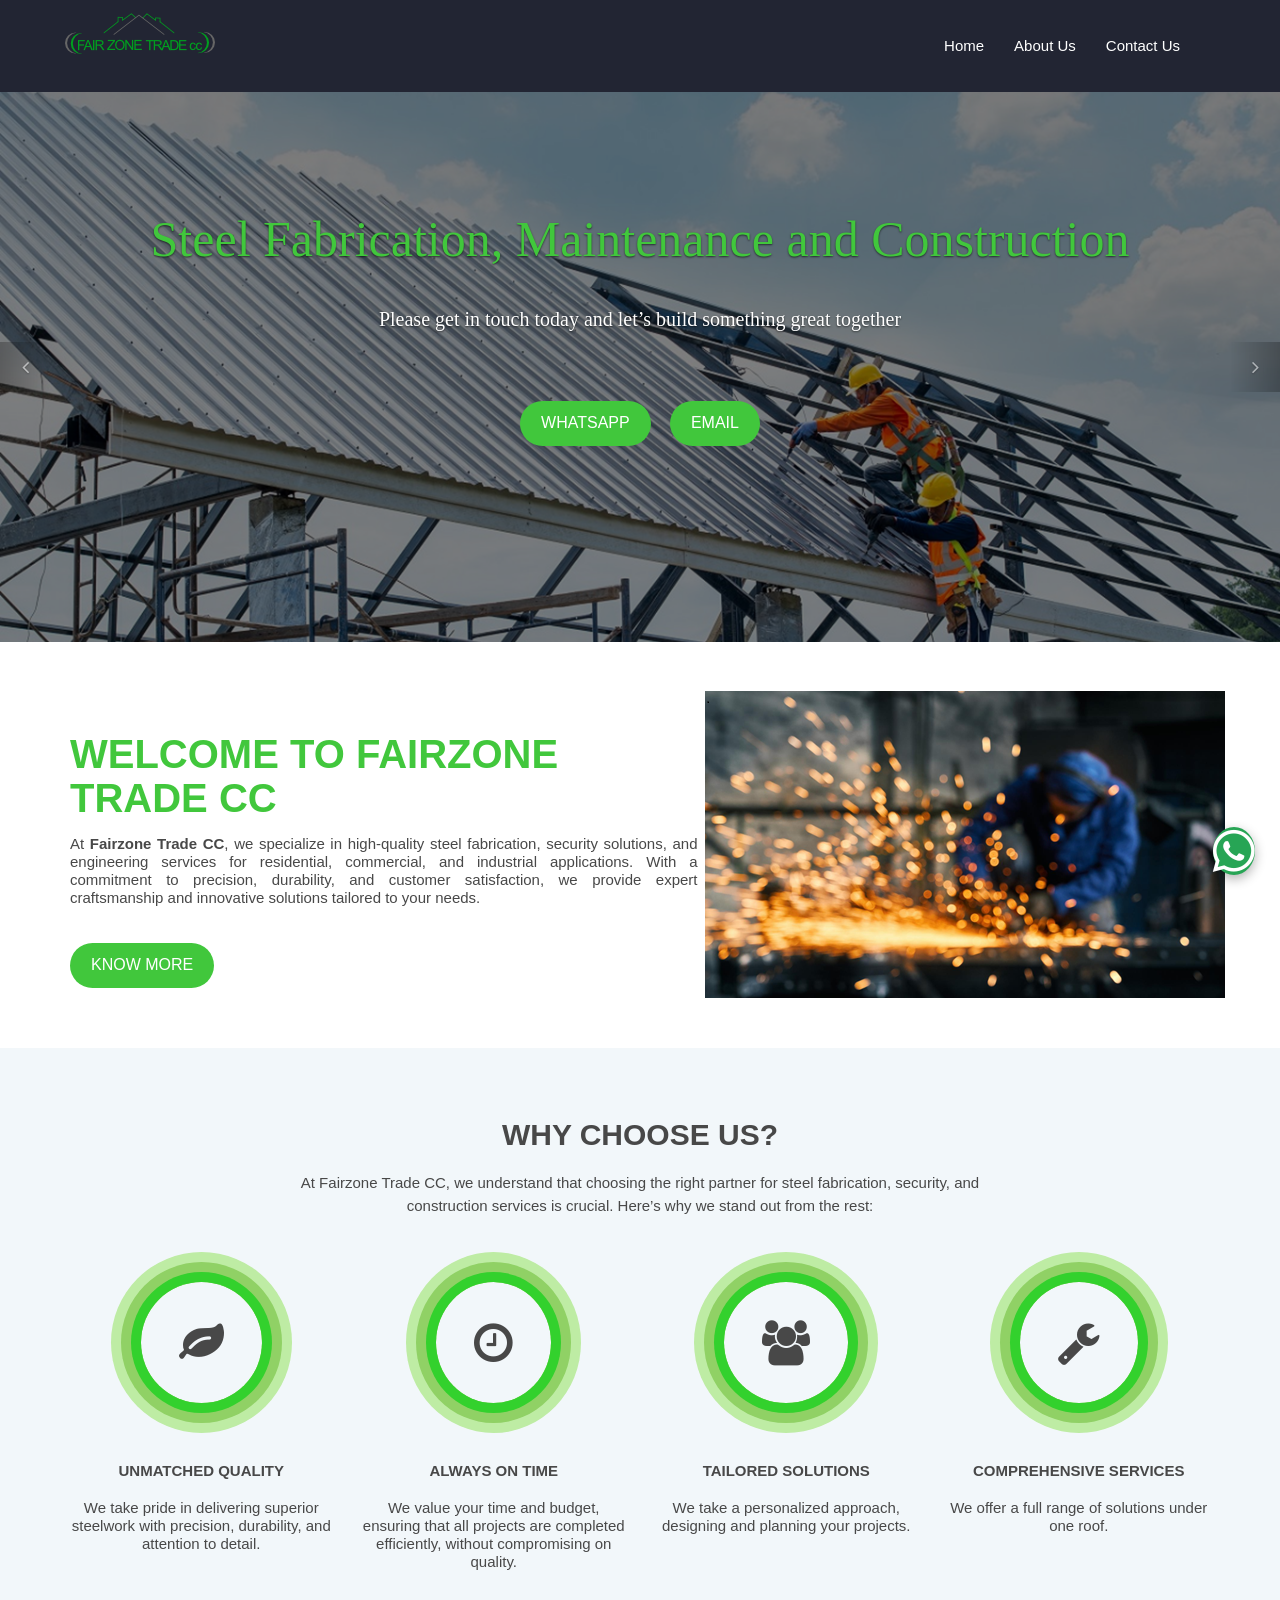
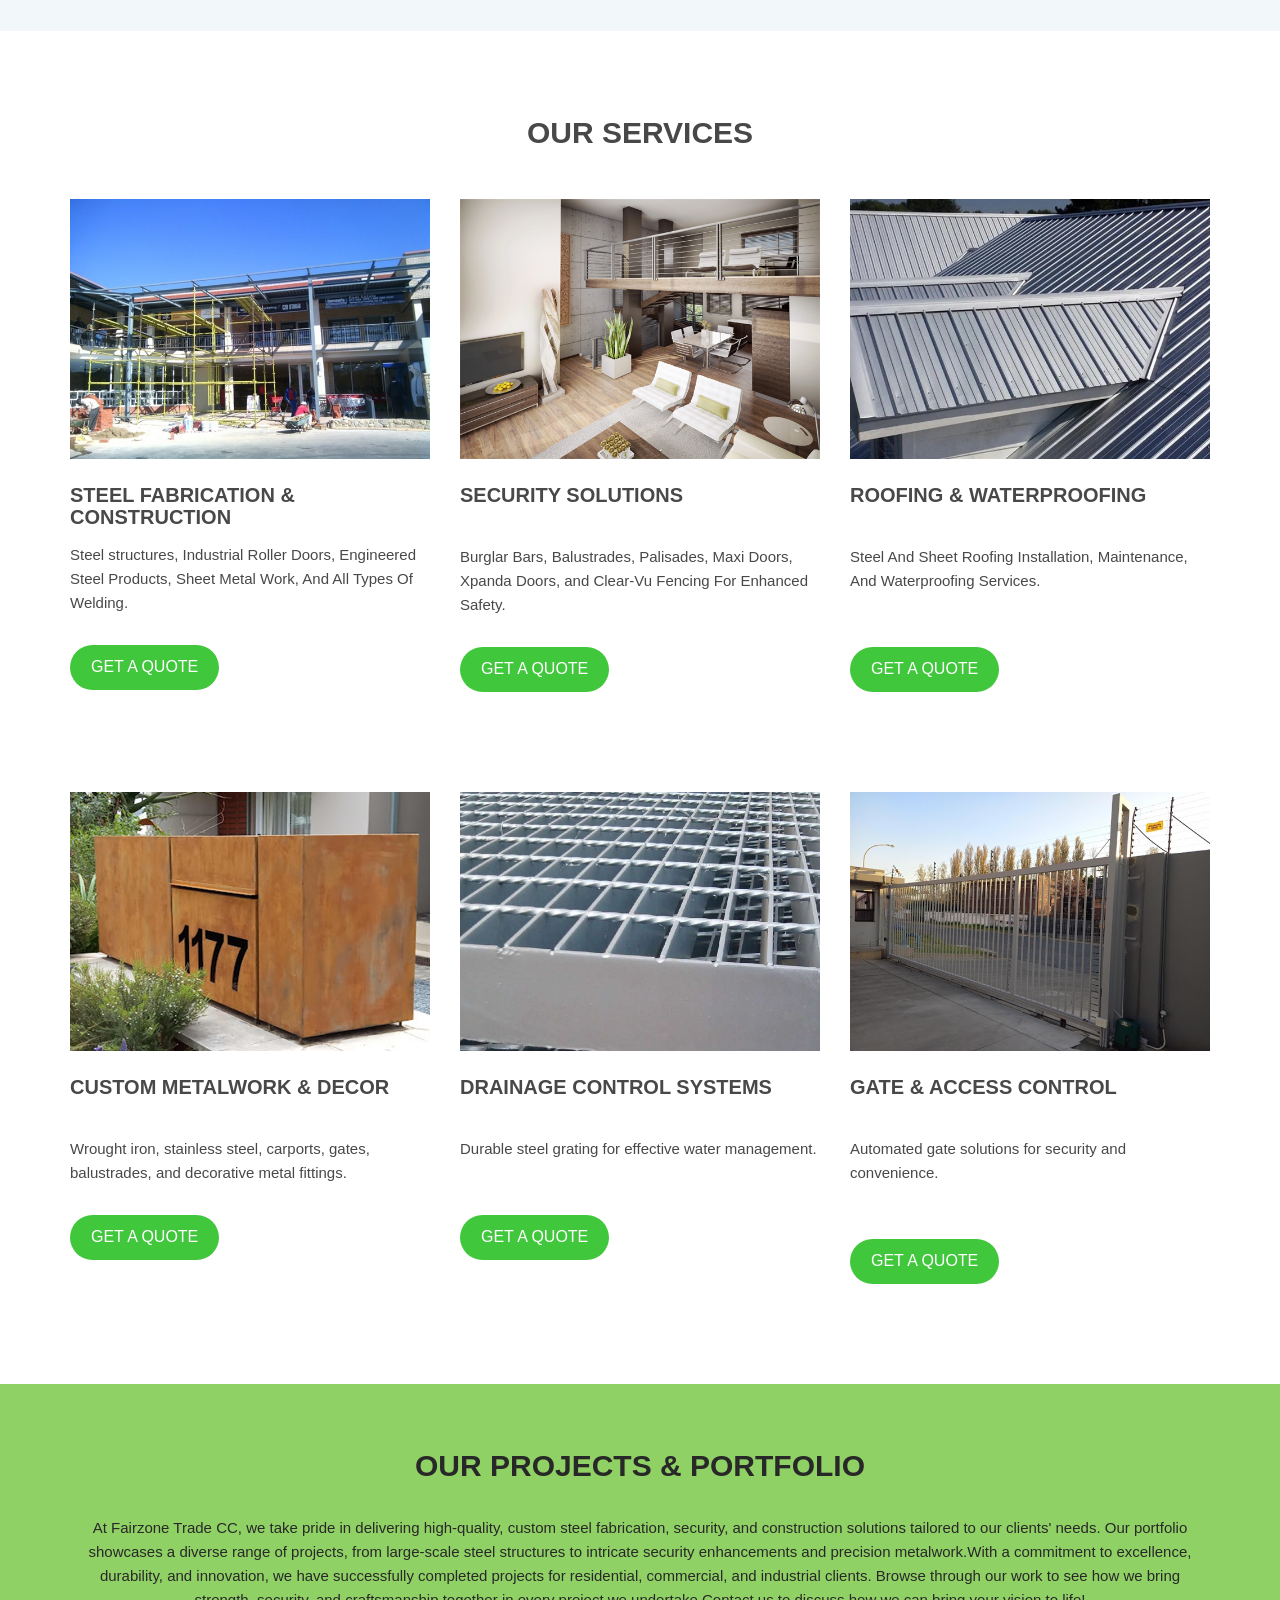
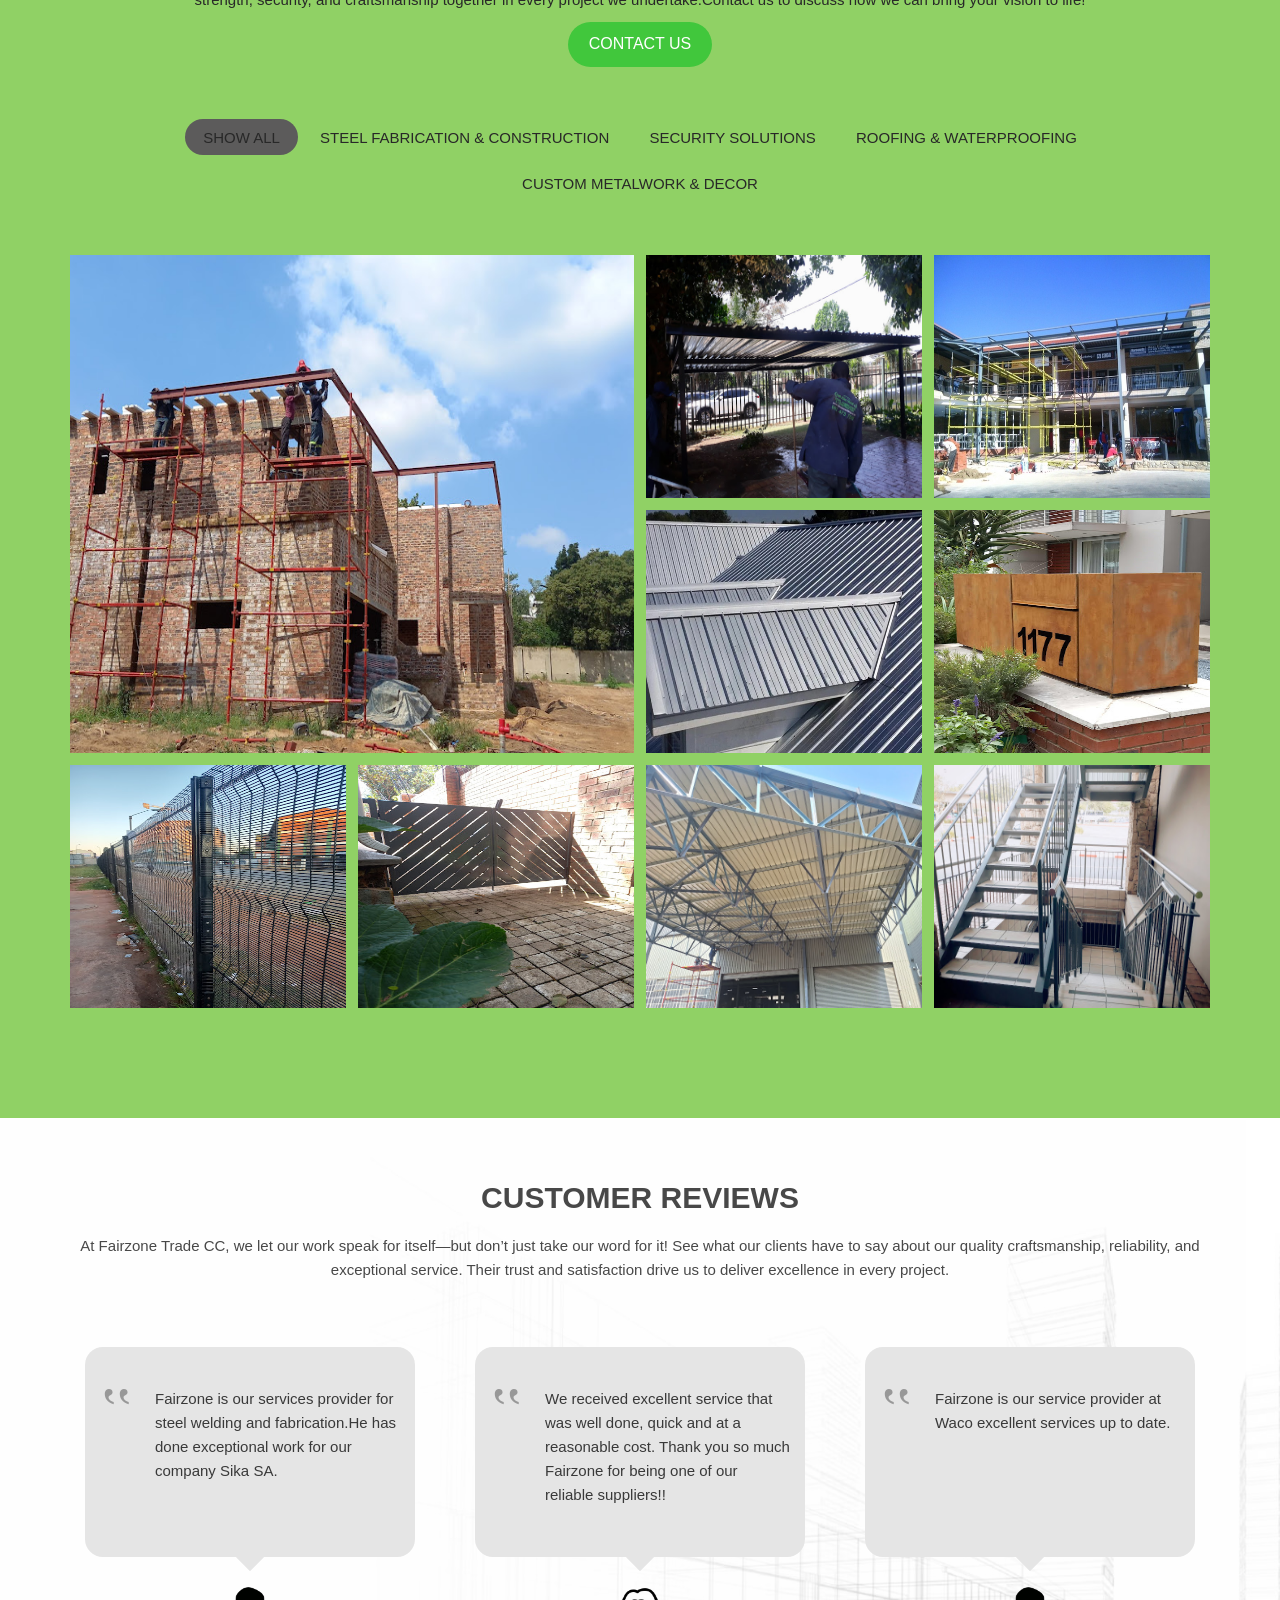
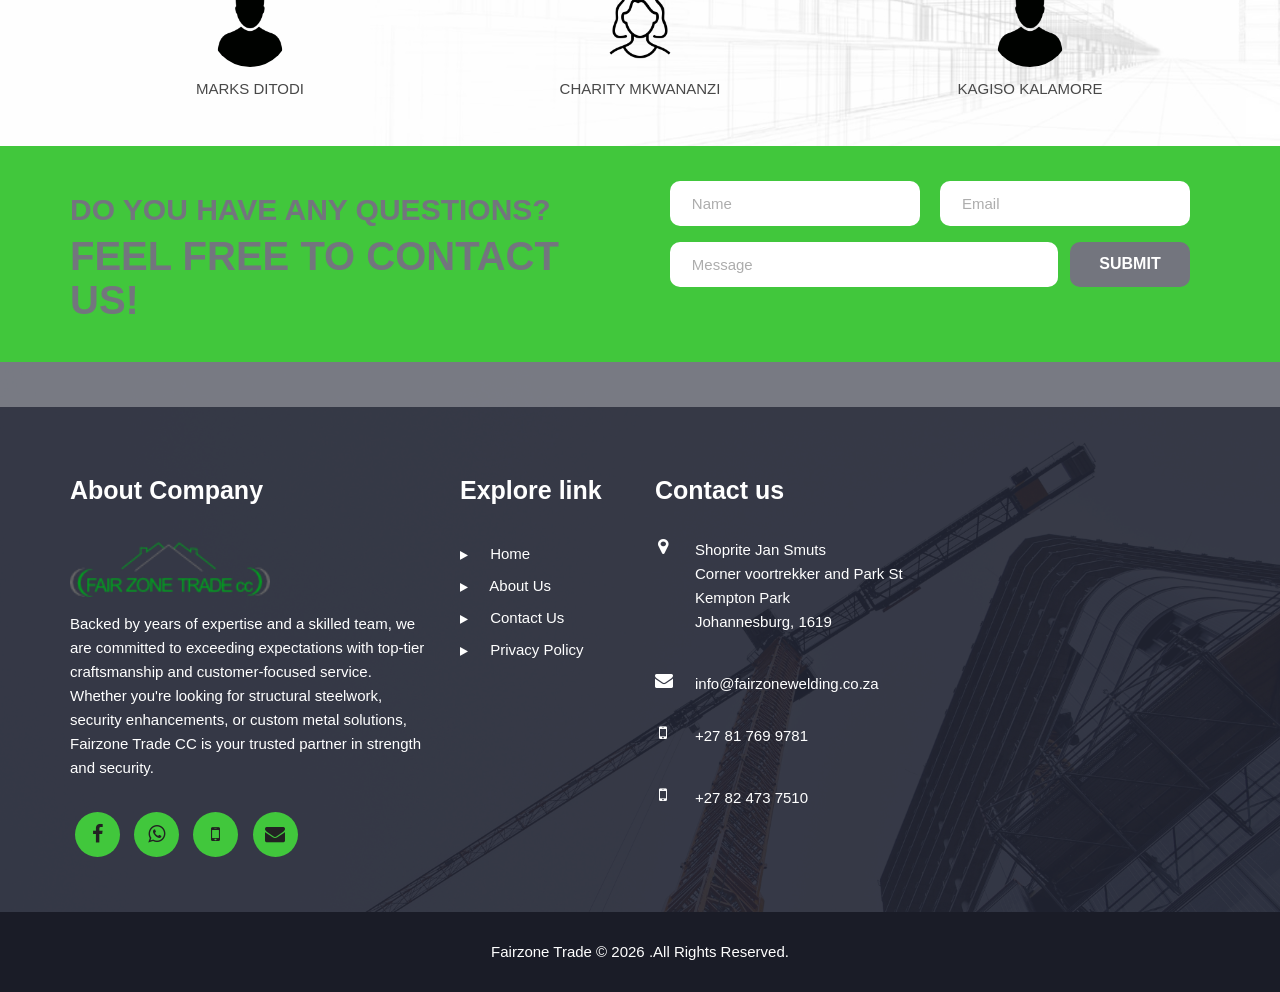
==== commit dcc02087: "removed services and portfolio as they where not in use" ====
--- a/index.html
+++ b/index.html
@@ -48,45 +48,11 @@
 
         <!-- Header -->
         <header>
-            <!-- Top Navbar -->
-            <!-- <div class="top_nav">
-                <div class="container">
-                    <ul class="list-inline info">
-                        <li><a href="#"><span class="fa fa-phone"></span> 1234 - 5678 - 9012</a></li>
-                        <li><a href="#"><span class="fa fa-envelope"></span> support@Construct.com</a></li>
-                        <li><a href="#"><span class="fa fa-clock-o"></span> Mon - Sat 9:00 - 19:00</a></li>
-                    </ul>
-                    <ul class="list-inline social_icon">
-                        <li><a href=""><span class="fa fa-facebook"></span></a></li>
-                        <li><a href=""><span class="fa fa-twitter"></span></a></li>
-                        <li><a href=""><span class="fa fa-behance"></span></a></li>
-                        <li><a href=""><span class="fa fa-dribbble"></span></a></li>
-                        <li><a href=""><span class="fa fa-linkedin"></span></a></li>
-                        <li><a href=""><span class="fa fa-youtube"></span></a></li>
-                    </ul>			
-                </div> -->
-            <!-- </div>Top Navbar end -->
 
             <!-- Navbar -->
             <nav class="navbar bootsnav">
-                <!-- Top Search -->
-                <!-- <div class="top-search">
-                    <div class="container">
-                        <div class="input-group">
-                            <span class="input-group-addon"><i class="fa fa-search"></i></span>
-                            <input type="text" class="form-control" placeholder="Search">
-                            <span class="input-group-addon close-search"><i class="fa fa-times"></i></span>
-                        </div>
-                    </div>
-                </div> -->
 
                 <div class="container">
-                    <!-- Atribute Navigation -->
-                    <!-- <div class="attr-nav">
-                        <ul>
-                            <li class="search"><a href="#"><i class="fa fa-search"></i></a></li>
-                        </ul>
-                    </div> -->
                     <!-- Header Navigation -->
                     <div class="navbar-header">
                         <button type="button" class="navbar-toggle" data-toggle="collapse" data-target="#navbar-menu">
@@ -99,8 +65,6 @@
                         <ul class="nav navbar-nav menu">
                             <li><a href="">Home</a></li>                    
                             <li><a href="about.html">About Us</a></li>
-                            <li><a href="#services">Services</a></li>
-                            <li><a href="#portfolio">Portfolio</a></li>
                             <li><a href="contact.html">Contact Us</a></li>
                         </ul>
                     </div>
@@ -121,7 +85,7 @@
                                 <!-- <h3>We are Certified Engineers</h3> -->
                                 <!-- <h1 class="carousel-h1">Fair Zone Trade</h1> -->
                                 <!-- <h1 class="second_heading">Welding, Maintenance and Construction</h1> -->
-                                <h3 class="carousel_tag">Welding, Maintenance and Construction</h3>
+                                <h3 class="carousel_tag">Steel Fabrication, Maintenance and Construction</h3>
                                 <p>Please get in touch today and let’s build something great together</p>
                                 <a  class="btn know_btn" href="https://wa.me/27817699781" target="_blank">WhatsApp</a>
                                 <a  class="btn know_btn" href="mailto:info@fairzonewelding.co.za" target="_blank">Email</a>
@@ -134,7 +98,7 @@
                             <div class="carousel-caption">
                                 <!-- <h3>We are Certified Engineers</h3> -->
                                 <!-- <h1>Fair Zone Trade</h1> -->
-                                <h3 class="carousel_tag">Welding, Maintenance and Construction</h3>
+                                <h3 class="carousel_tag">Steel Fabrication, Maintenance and Construction</h3>
                                 <p>Please get in touch today and let’s build something great together</p>
                                 <a  class="btn know_btn" href="https://wa.me/27817699781" target="_blank">WhatsApp</a>
                                 <a  class="btn know_btn" href="mailto:info@fairzonewelding.co.za" target="_blank">Email</a>
@@ -146,7 +110,7 @@
                         <div class="overlay">
                             <div class="carousel-caption">
                                 <!-- <h3>We are Certified Engineers</h3> -->
-                                <h3 class="carousel_tag">Welding, Maintenance and Construction</h3>
+                                <h3 class="carousel_tag">Steel Fabrication, Maintenance and Construction</h3>
                                 <p>Please get in touch today and let’s build something great together</p>
                                 <a  class="btn know_btn" href="https://wa.me/27817699781" target="_blank">WhatsApp</a>
                                 <a  class="btn know_btn" href="mailto:info@fairzonewelding.co.za" target="_blank">Email Us</a>
@@ -485,23 +449,12 @@
                             <ul class="list-unstyled footer_menu">
                                 <li><a href="#"><span class="fa fa-play"></span> Home</a>
                                 <li><a href="about.html"><span class="fa fa-play"></span> About Us</a>
-                                <li><a href="#services"><span class="fa fa-play"></span> Our Services</a>
                                 <li><a href="contact.html"><span class="fa fa-play"></span> Contact Us</a>
                                 <li><a href="privacypolicy.html"><span class="fa fa-play"></span> Privacy Policy</a>
                             </ul>
                         </div>
                     </div>
-                    <!-- <div class="col-lg-3 col-sm-7">
-                        <div class="footer_item">
-                            <h4>Latest post</h4>
-                            <ul class="list-unstyled post">
-                                <li><a href=""><span class="date">20 <small>AUG</small></span>  Luptatum omittantur duo ne mpetus indoctum</a></li>
-                                <li><a href=""><span class="date">20 <small>AUG</small></span>  Luptatum omittantur duo ne mpetus indoctum</a></li>
-                                <li><a href=""><span class="date">20 <small>AUG</small></span>  Luptatum omittantur duo ne mpetus indoctum</a></li>
-                                <li><a href=""><span class="date">20 <small>AUG</small></span>  Luptatum omittantur duo ne mpetus indoctum</a></li>
-                            </ul>
-                        </div>
-                    </div> -->
+
                     <div class="col-lg-3 col-sm-5">
                         <div class="footer_item">
                             <h4>Contact us</h4>
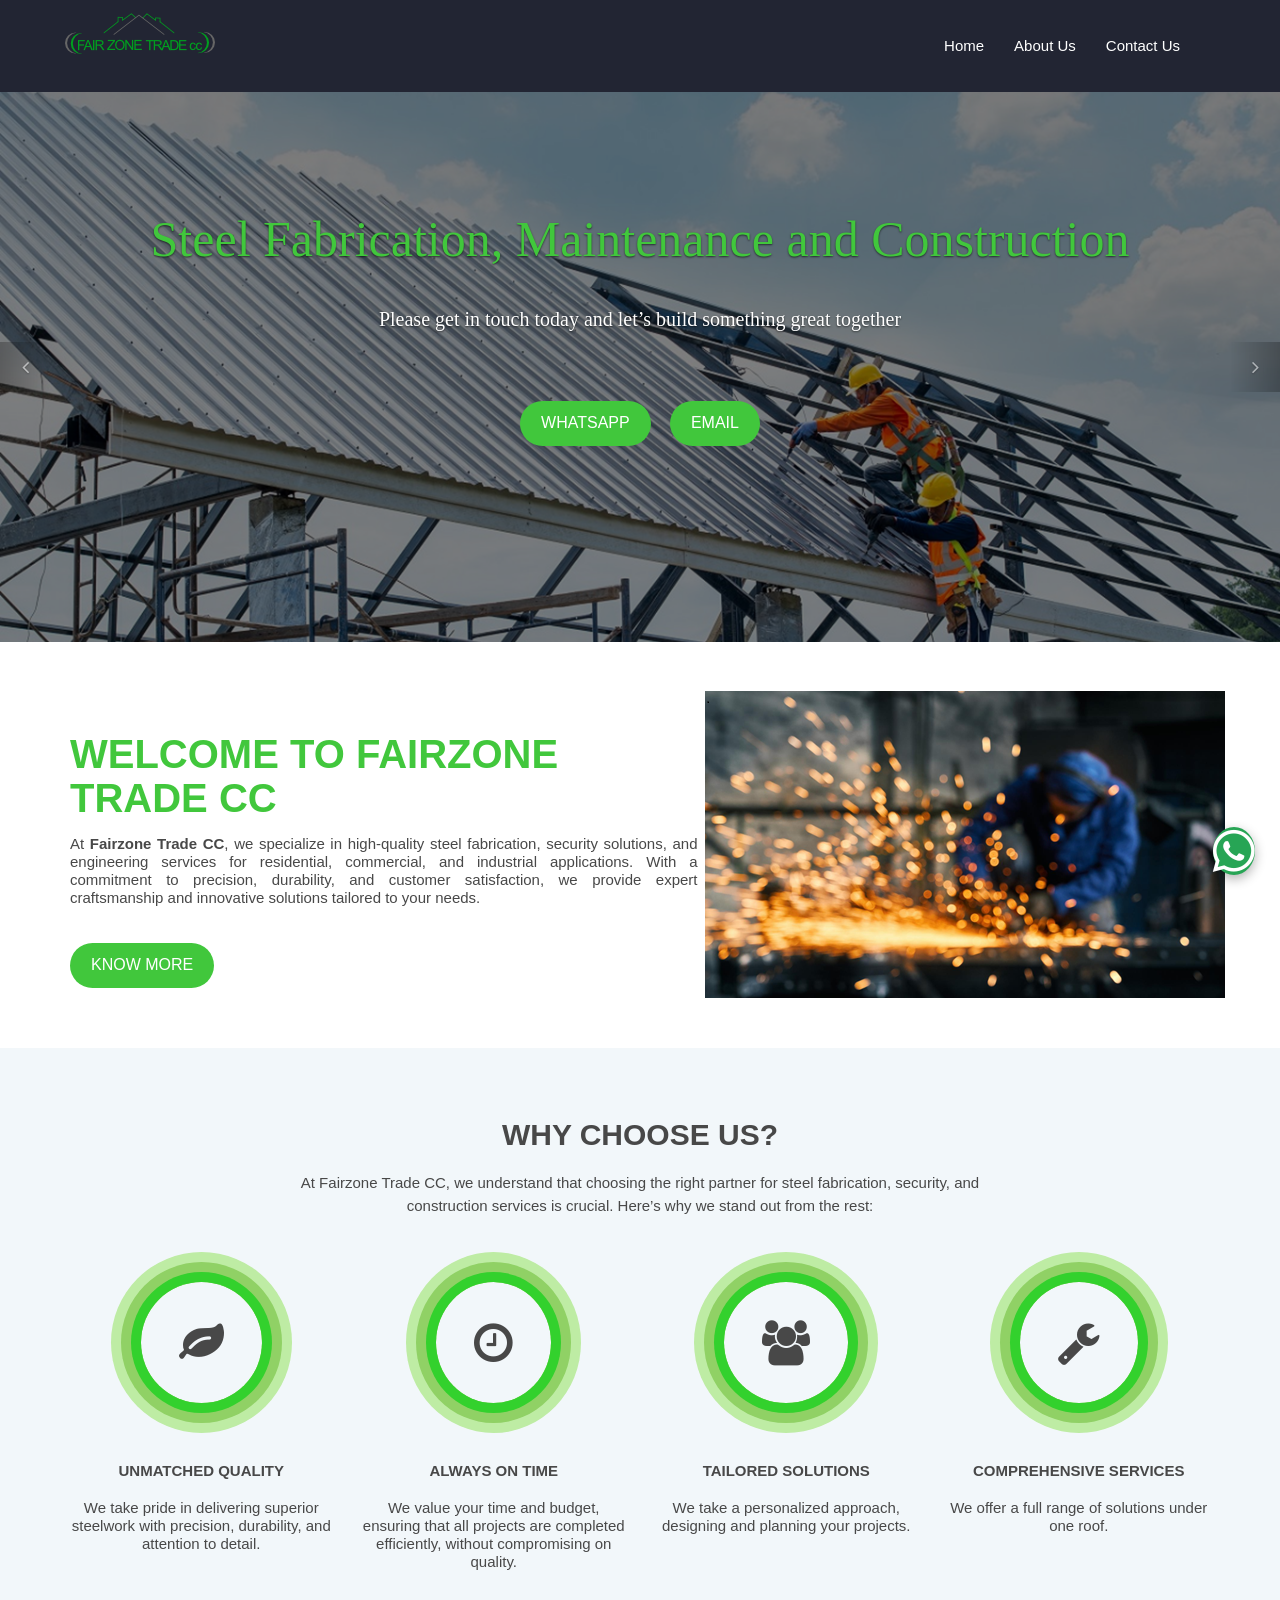
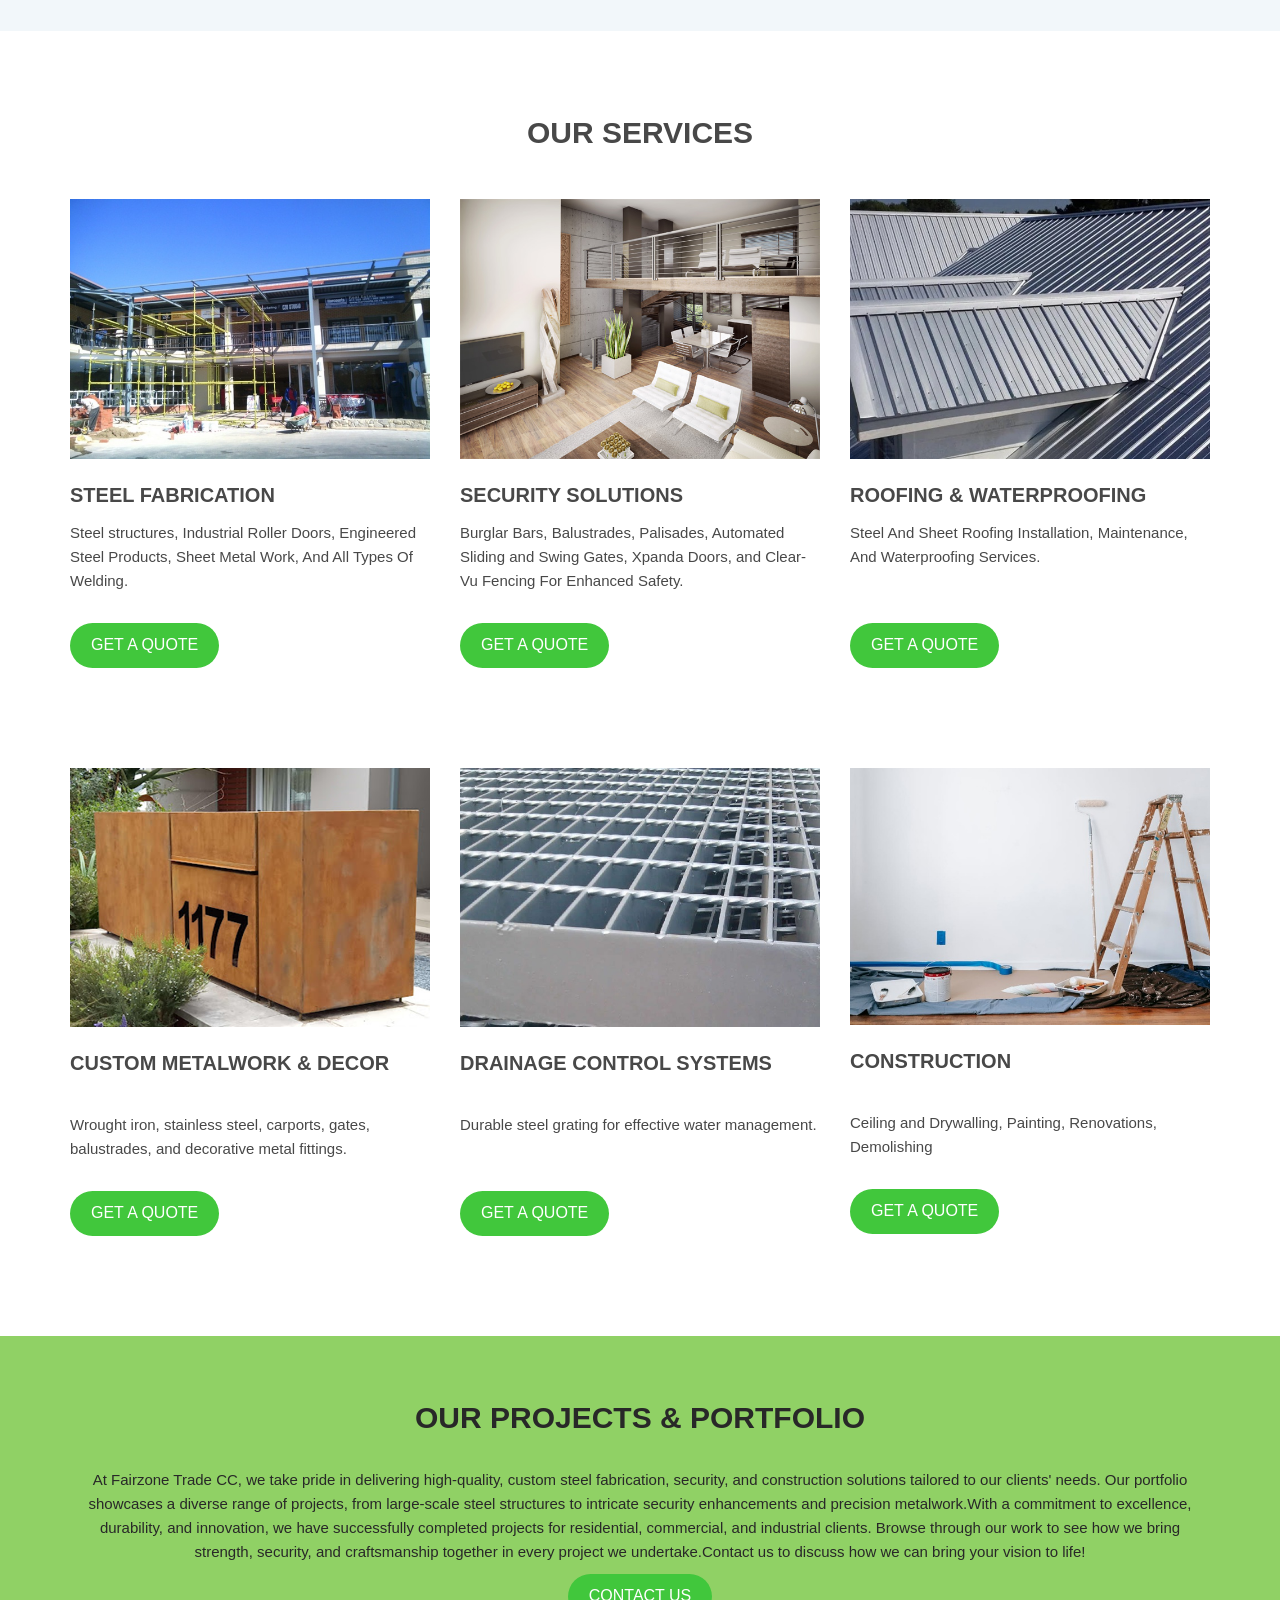
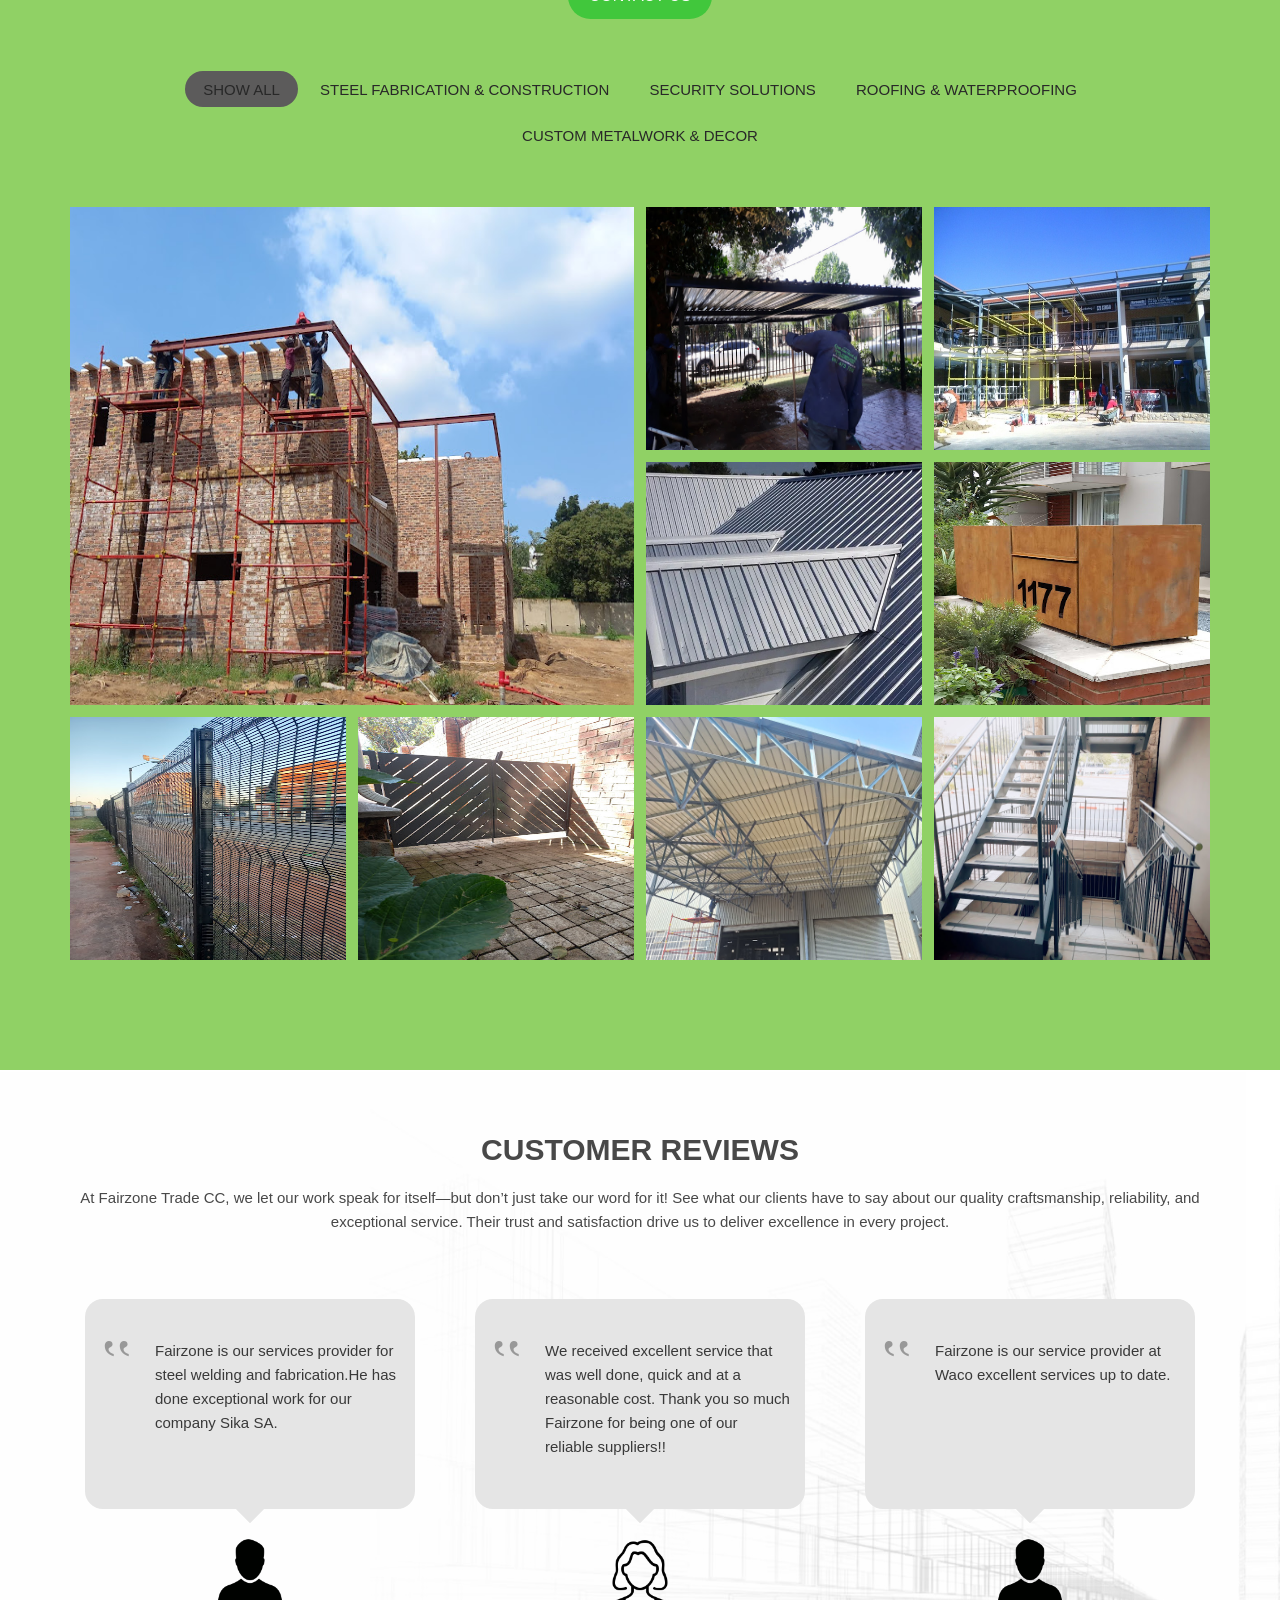
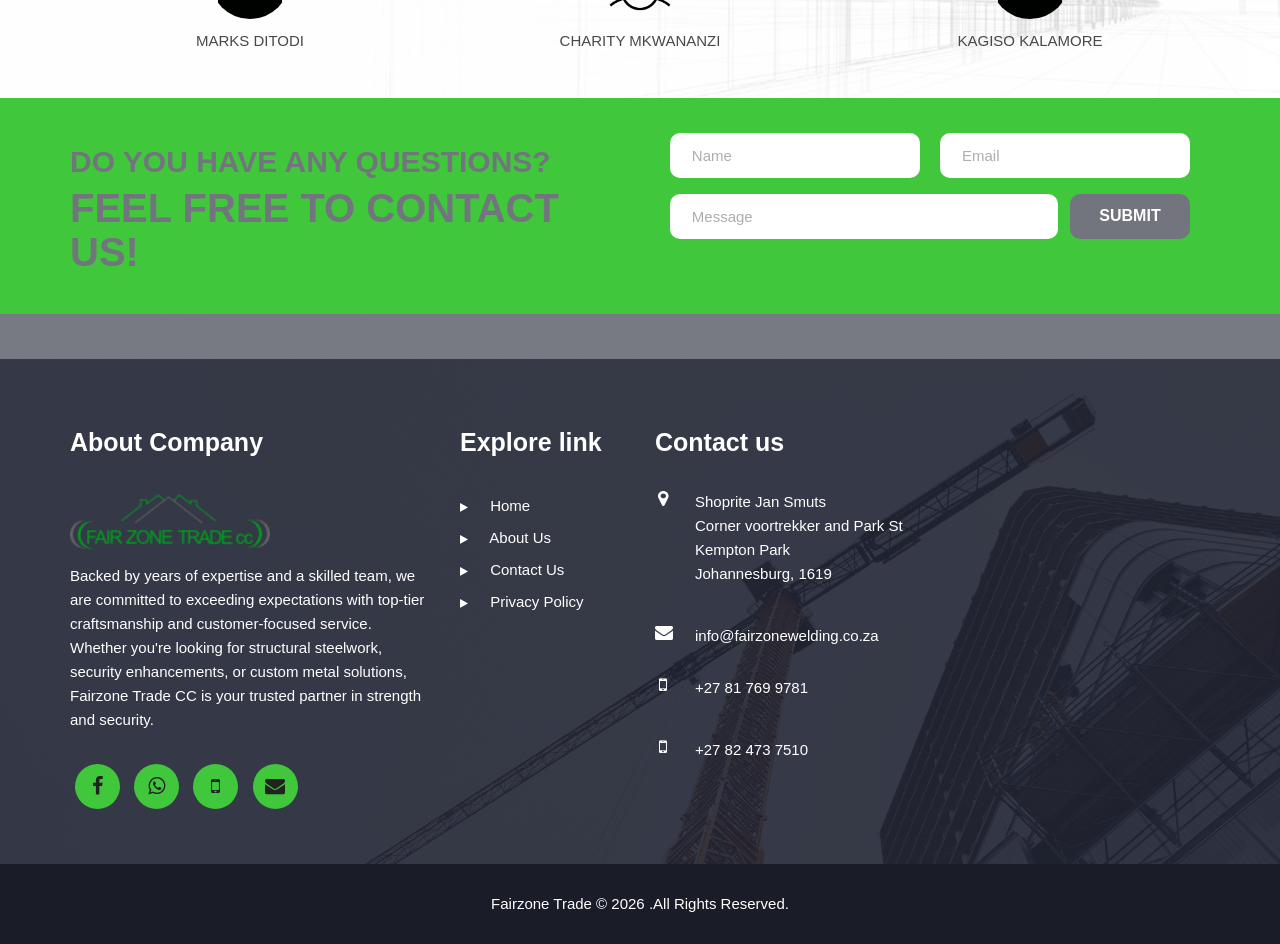
==== commit 4e0c69ff: "corrected services and added privacy policy" ====
--- a/index.html
+++ b/index.html
@@ -213,25 +213,25 @@
                     <div class="col-md-4">
                         <div class="service_item">
                             <img src="images/projects/ferndale1.jpg" alt="Our Services" />
-                            <h3>Steel Fabrication & Construction</h3>
+                            <h3>Steel Fabrication</h3>
                             <p>Steel structures, Industrial Roller Doors, Engineered Steel Products, Sheet Metal Work, And All Types Of Welding.</p>
-                            <a href="#services" class="btn know_btn">Get A Quote</a>
+                            <a href="https://wa.me/27817699781" target="_blank" class="btn know_btn">Get A Quote</a>
                         </div>
                     </div>
                     <div class="col-md-4">
                         <div class="service_item">
                             <img src="images/projects/ballustrades.jpg" alt="Our Services" />
-                            <h3>Security Solutions</h3><br>
-                            <p>Burglar Bars, Balustrades, Palisades, Maxi Doors, Xpanda Doors, and Clear-Vu Fencing For Enhanced Safety.</p>
-                            <a href="#services" class="btn know_btn">Get A Quote</a>
+                            <h3>Security Solutions</h3>
+                            <p>Burglar Bars, Balustrades, Palisades, Automated Sliding and Swing Gates, Xpanda Doors, and Clear-Vu Fencing For Enhanced Safety.</p>
+                            <a href="https://wa.me/27817699781" target="_blank" class="btn know_btn">Get A Quote</a>
                         </div>
                     </div>
                     <div class="col-md-4">
                         <div class="service_item">
                             <img src="images/projects/ferndale2.jpg" alt="Our Services" />
-                            <h3>Roofing & Waterproofing</h3><br>
+                            <h3>Roofing & Waterproofing</h3>
                             <p>Steel And Sheet Roofing Installation, Maintenance, And Waterproofing Services.</p>
-                            <br><a href="#services" class="btn know_btn">Get A Quote</a>
+                            <br><a href="https://wa.me/27817699781" target="_blank" class="btn know_btn">Get A Quote</a>
                         </div>
                     </div>
 
@@ -240,7 +240,7 @@
                             <img src="images/services/address.jpg" alt="Our Services" />
                             <h3>Custom Metalwork & Decor</h3><br>
                             <p>Wrought iron, stainless steel, carports, gates, balustrades, and decorative metal fittings.</p>
-                            <a href="#services" class="btn know_btn">Get A Quote</a>
+                            <a href="https://wa.me/27817699781" target="_blank" class="btn know_btn">Get A Quote</a>
                         </div>
                     </div>
 
@@ -249,15 +249,15 @@
                             <img src="images/services/steel-grating.jpg" alt="Our Services" />
                             <h3>Drainage Control Systems</h3><br>
                             <p>Durable steel grating for effective water management.</p><br>
-                            <a href="#services" class="btn know_btn">Get A Quote</a>
+                            <a href="https://wa.me/27817699781" target="_blank" class="btn know_btn">Get A Quote</a>
                         </div>
                     </div>
                     <div class="col-md-4">
                         <div class="service_item">
-                            <img src="images/services/gate-sliding.jpg" alt="Our Services" />
-                            <h3>Gate & Access Control</h3><br>
-                            <p>Automated gate solutions for security and convenience.</p><br>
-                            <a href="#services" class="btn know_btn">Get A Quote</a>
+                            <img src="images/services/painting.jpg" alt="Our Services" />
+                            <h3>Construction</h3><br>
+                            <p>Ceiling and Drywalling, Painting, Renovations, Demolishing</p>
+                            <a href="https://wa.me/27817699781" target="_blank" class="btn know_btn">Get A Quote</a>
                         </div>
                     </div>
 
--- a/css/custom.css
+++ b/css/custom.css
@@ -888,7 +888,7 @@
     }
 
     .carousel-caption h3.carousel_tag { 
-        font-size: 30px; 
+        font-size: 28px; 
     }
 
     .carousel-caption > h3 { 
@@ -959,7 +959,7 @@
     }
 
     .carousel-caption h3.carousel_tag { 
-        font-size: 24px; 
+        font-size: 22px; 
         padding-top: 20px; 
     }
 
@@ -1044,28 +1044,28 @@
 
 
     .carousel-inner > .item > a > img, .carousel-inner > .item > img {
-        height: 420px;
+        height: 490px;
     }
     .carousel-caption {
-        top: 8px;
+        top: 6px;
     }
     /* .carousel-caption h1.second_heading { */
     .carousel-caption h3.carousel_tag {
-        font-size: 18px; 
-        padding-top: 10px;
+        font-size: 15px; 
+        padding-top: 8px;
+        margin-bottom: 6px;
+    }
+    .carousel-caption > h3 {
+        font-size: 15px;
         margin-bottom: 8px;
     }
-    .carousel-caption > h3 {
-        font-size: 18px;
-        margin-bottom: 10px;
-    }
     .carousel-caption > p {
-        font-size: 12px;
+        font-size: 14px;
         line-height: 14px;
     }
     .btn.know_btn {
-        font-size: 10px;
-        padding: 4px 10px;
+        font-size: 9px;
+        padding: 4px 8px;
     }
     .carousel-caption .btn.know_btn {
         margin-top: 10px;
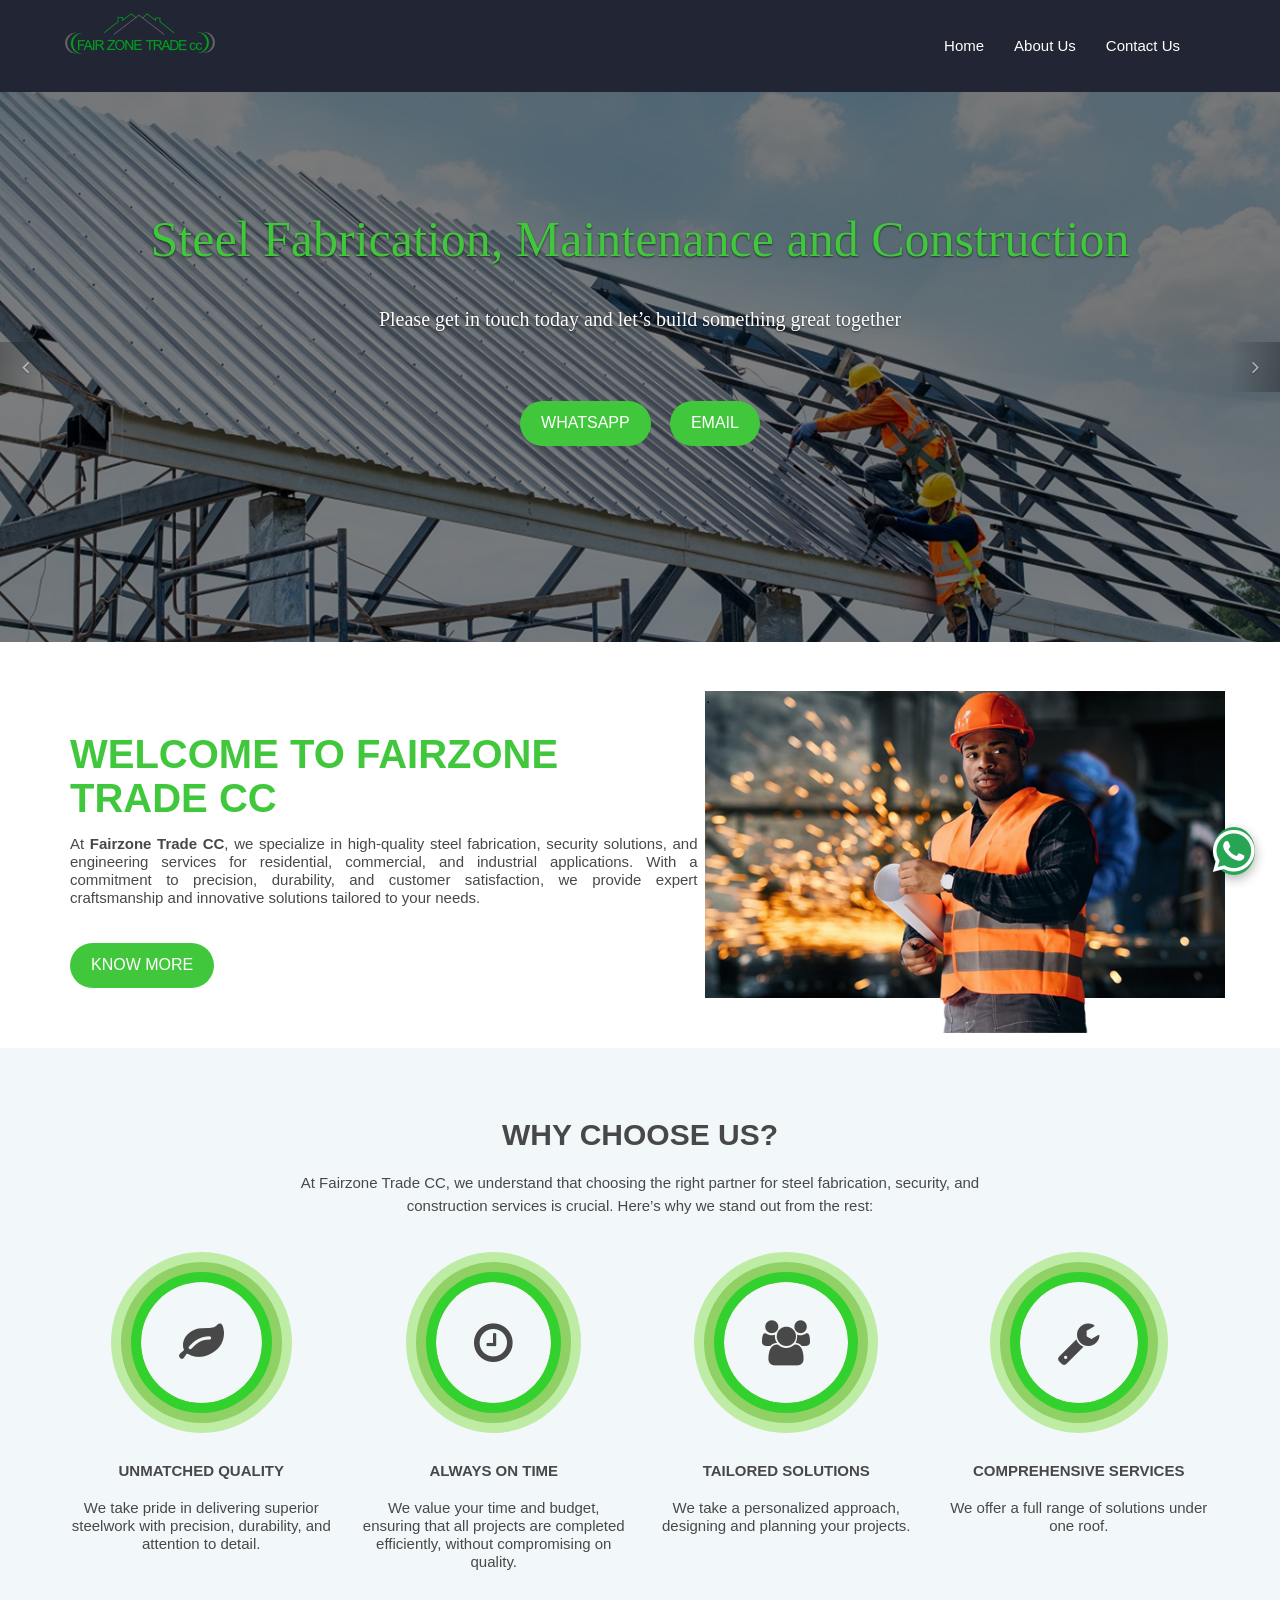
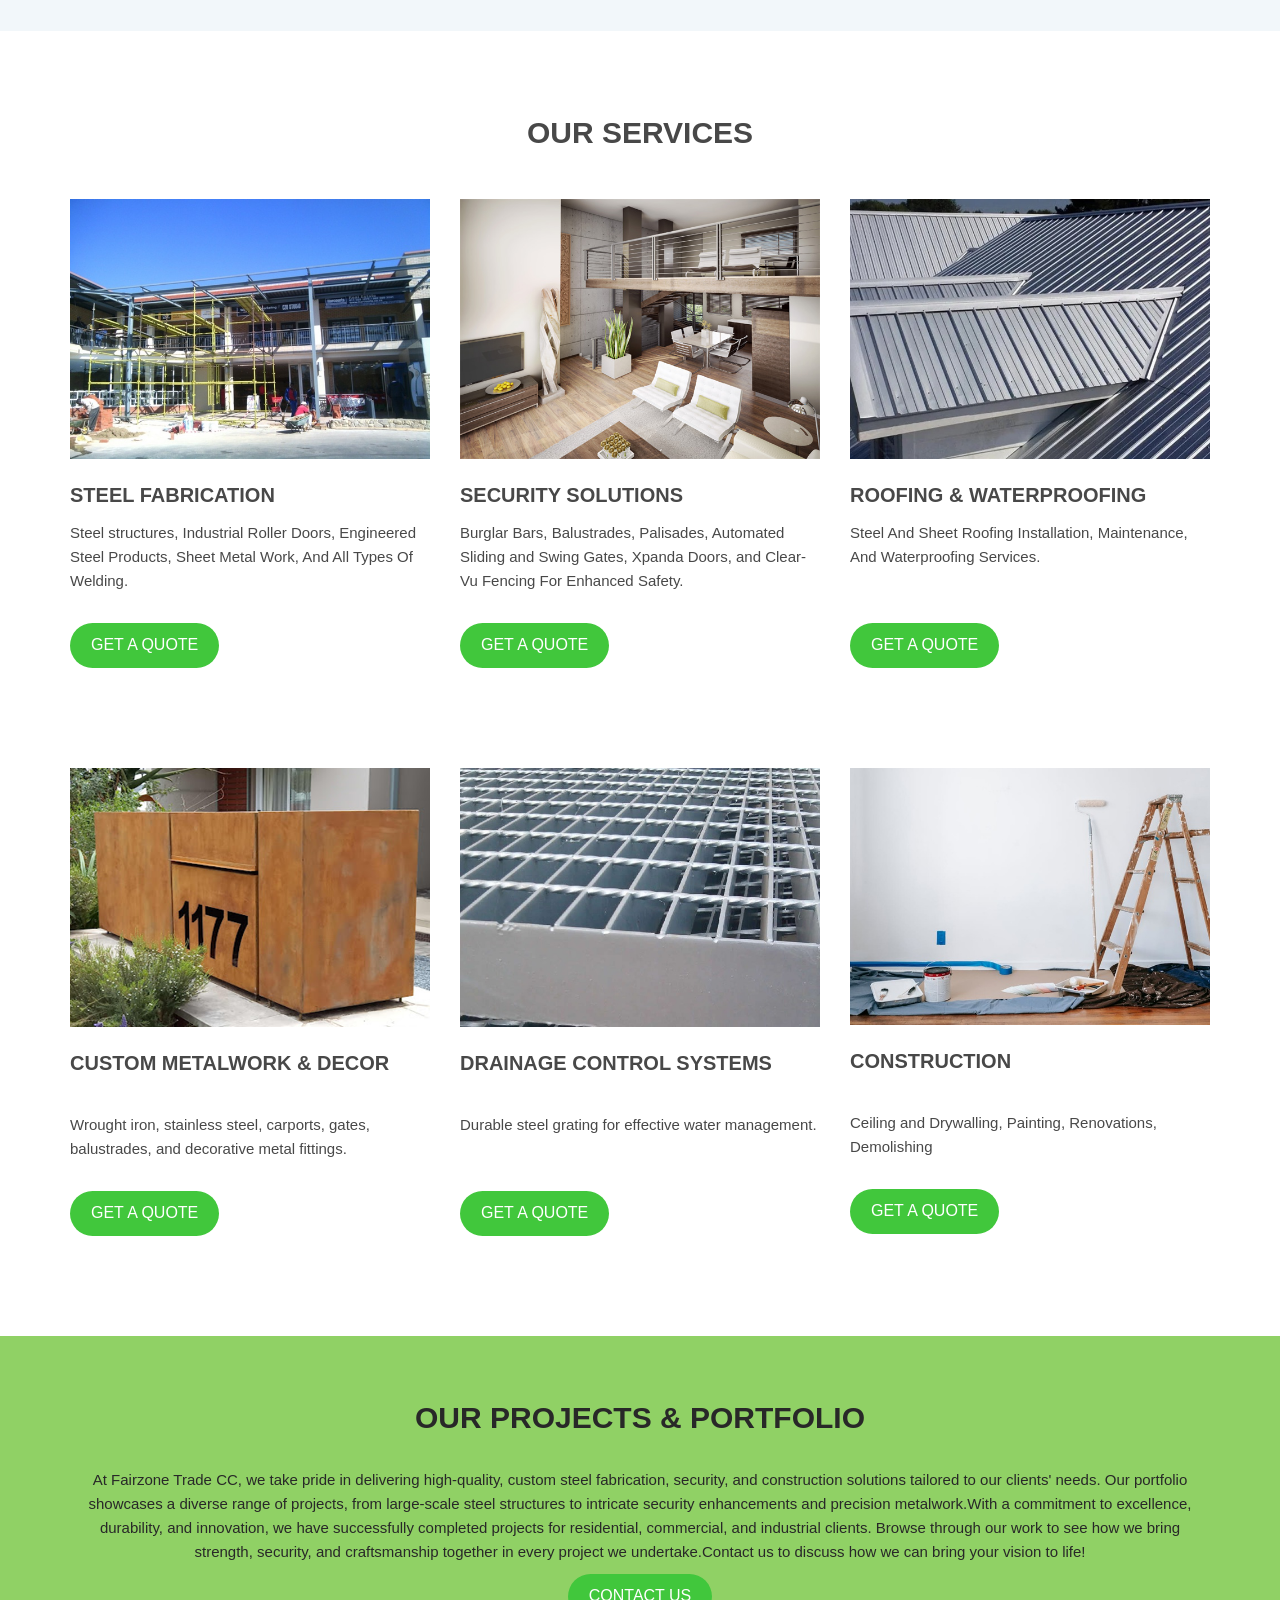
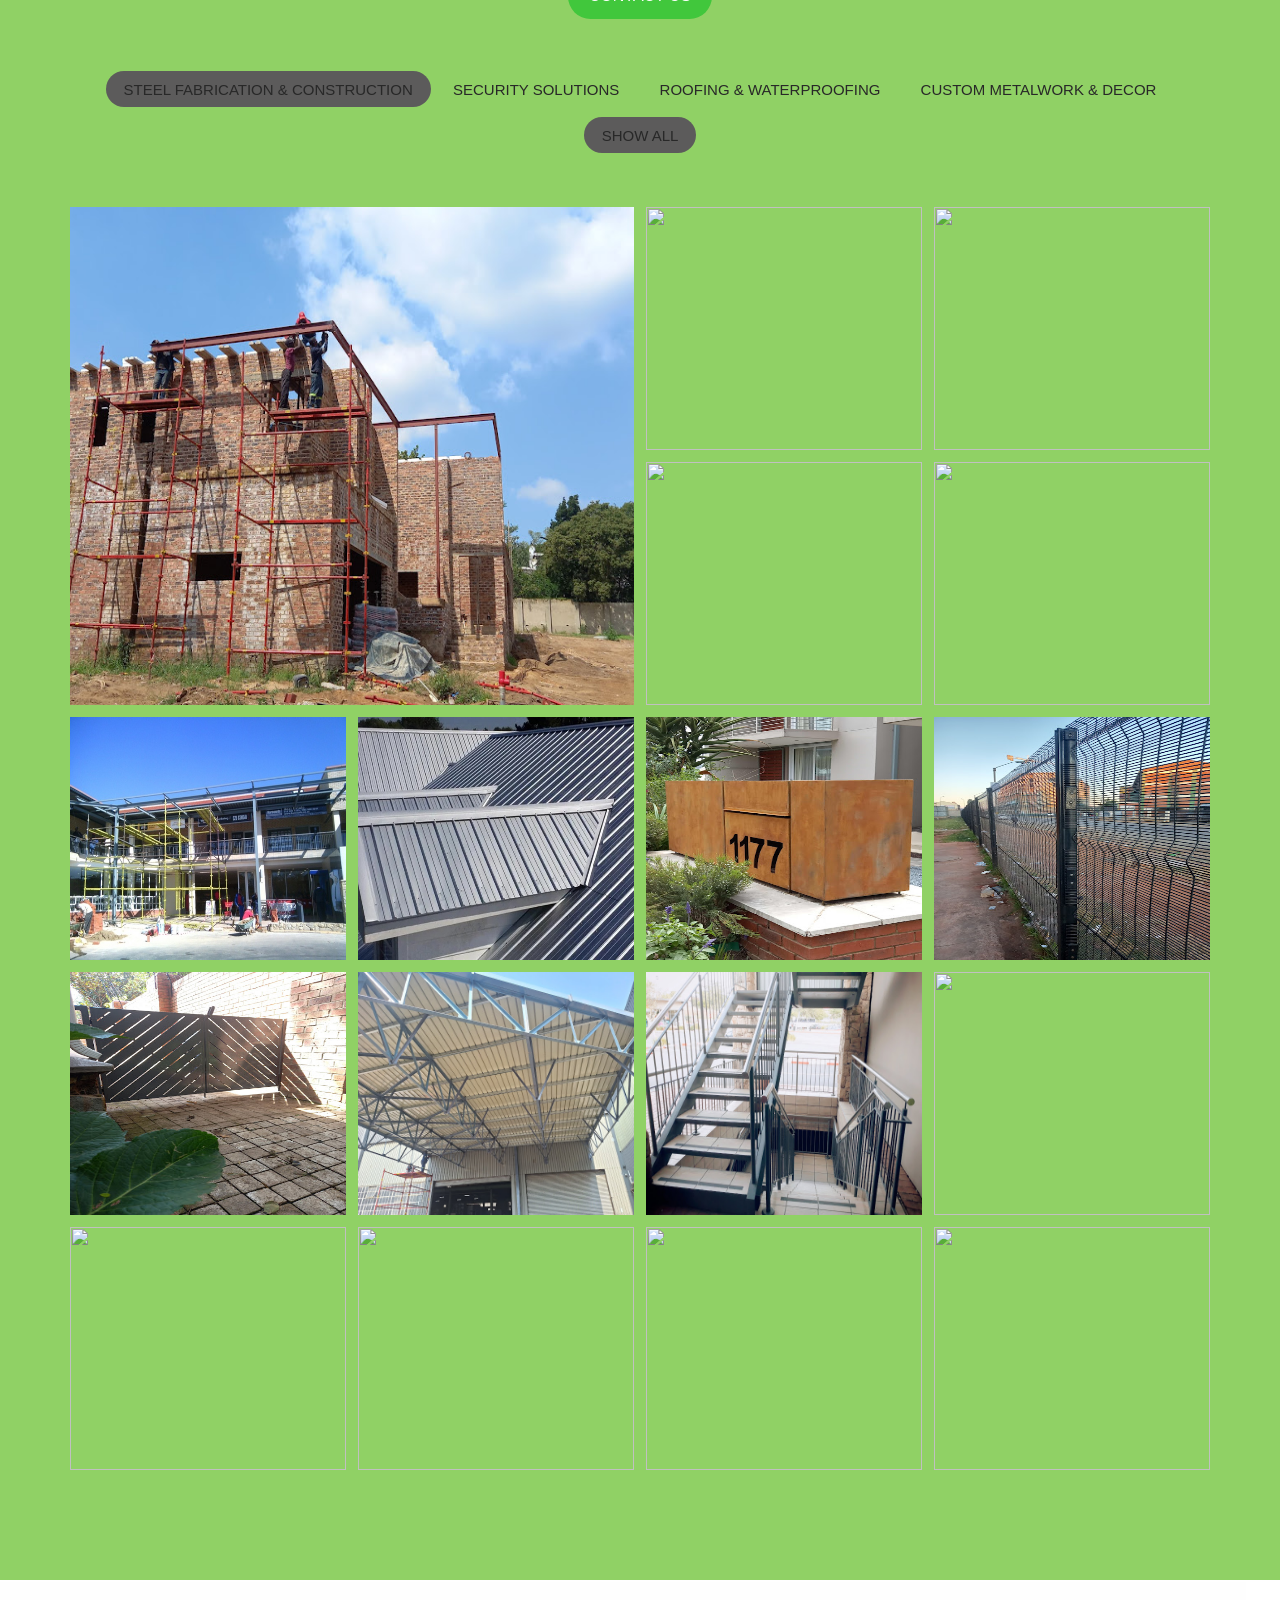
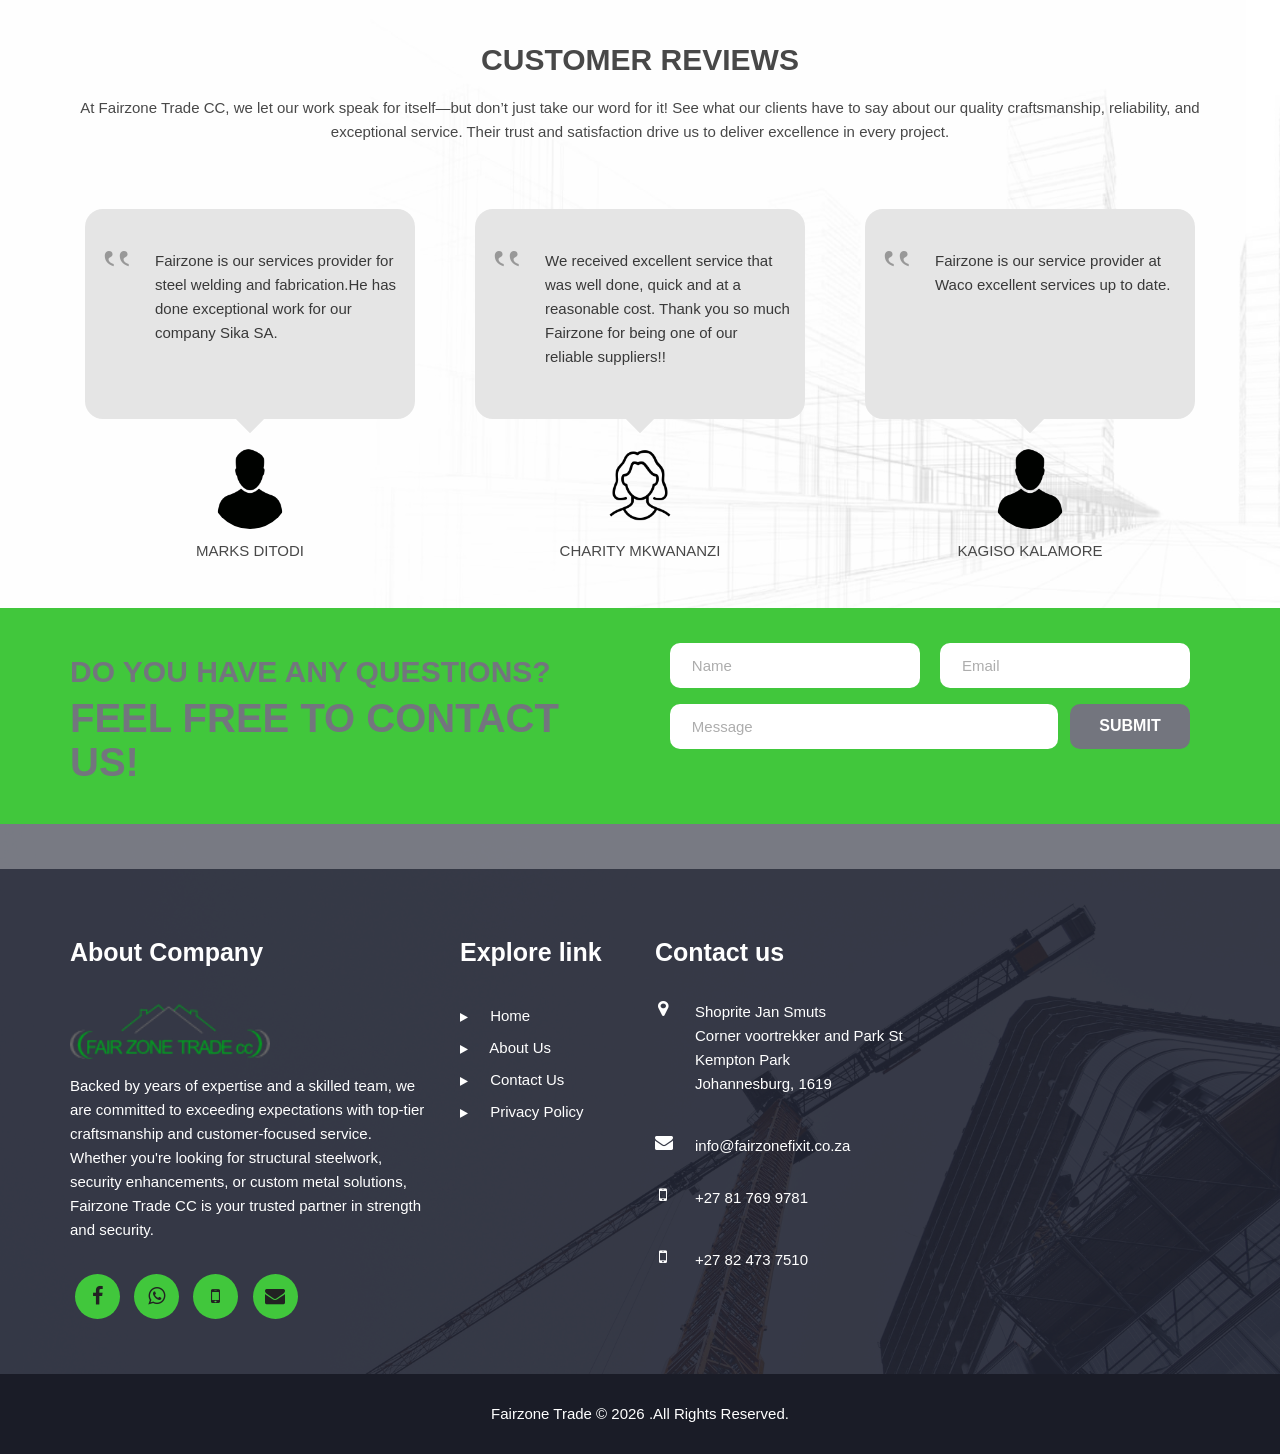
==== commit 3b7d9e86: "Add files via upload updates" ====
--- a/index.html
+++ b/index.html
@@ -88,7 +88,7 @@
                                 <h3 class="carousel_tag">Steel Fabrication, Maintenance and Construction</h3>
                                 <p>Please get in touch today and let’s build something great together</p>
                                 <a  class="btn know_btn" href="https://wa.me/27817699781" target="_blank">WhatsApp</a>
-                                <a  class="btn know_btn" href="mailto:info@fairzonewelding.co.za" target="_blank">Email</a>
+                                <a  class="btn know_btn" href="mailto:info@fairzonefixit.co.za" target="_blank">Email</a>
                             </div>					
                         </div>
                     </div>
@@ -101,7 +101,7 @@
                                 <h3 class="carousel_tag">Steel Fabrication, Maintenance and Construction</h3>
                                 <p>Please get in touch today and let’s build something great together</p>
                                 <a  class="btn know_btn" href="https://wa.me/27817699781" target="_blank">WhatsApp</a>
-                                <a  class="btn know_btn" href="mailto:info@fairzonewelding.co.za" target="_blank">Email</a>
+                                <a  class="btn know_btn" href="mailto:info@fairzonefixit.co.za" target="_blank">Email</a>
                             </div>					
                         </div>
                     </div>
@@ -113,7 +113,7 @@
                                 <h3 class="carousel_tag">Steel Fabrication, Maintenance and Construction</h3>
                                 <p>Please get in touch today and let’s build something great together</p>
                                 <a  class="btn know_btn" href="https://wa.me/27817699781" target="_blank">WhatsApp</a>
-                                <a  class="btn know_btn" href="mailto:info@fairzonewelding.co.za" target="_blank">Email Us</a>
+                                <a  class="btn know_btn" href="mailto:info@fairzonefixit.co.za" target="_blank">Email Us</a>
                             </div>					
                         </div>
                     </div>
@@ -275,11 +275,11 @@
                 
 
                 <div id="filters">
-                    <button class="button is-checked" data-filter="*">Show All</button>
-                    <button class="button" data-filter=".steelnconstruction">Steel Fabrication & Construction</button>
+                    <button class="button is-checked" data-filter=".steelnconstruction">Steel Fabrication & Construction</button>
                     <button class="button" data-filter=".security">Security Solutions</button>
                     <button class="button" data-filter=".roofing">Roofing & Waterproofing</button>
                     <button class="button" data-filter=".custom">Custom Metalwork & Decor</button>
+                    <button class="button is-checked" data-filter="*">Show All</button>
                 </div>
                 <!-- Portfolio grid -->		
                 <div class="grid">
@@ -293,9 +293,33 @@
                     </div>
 
                     <div class="grid-item steelnconstruction roofing">
-                        <img alt="" src="images/projects/carport.jpg" >
-                        <div class="portfolio_hover_area">
-                            <a class="fancybox" href="images/projects/carport.jpg" data-fancybox-group="gallery" title="Carport"><span class="fa fa-search"></span></a>
+                        <img alt="" src="images/projects/site1.jpeg" >
+                        <div class="portfolio_hover_area">
+                            <a class="fancybox" href="images/projects/site1.jpeg" data-fancybox-group="gallery" title="Carport"><span class="fa fa-search"></span></a>
+                            <a href="#"><span class="fa fa-link"></span></a>
+                        </div>   
+                    </div>
+
+                    <div class="grid-item steelnconstruction roofing">
+                        <img alt="" src="images/projects/roofing2.jpeg" >
+                        <div class="portfolio_hover_area">
+                            <a class="fancybox" href="images/projects/roofing2.jpeg" data-fancybox-group="gallery" title="Carport"><span class="fa fa-search"></span></a>
+                            <a href="#"><span class="fa fa-link"></span></a>
+                        </div>   
+                    </div>
+
+                    <div class="grid-item steelnconstruction">
+                        <img alt="" src="images/projects/stairs1.png" >
+                        <div class="portfolio_hover_area">
+                            <a class="fancybox" href="images/projects/stairs1.png" data-fancybox-group="gallery" title="Carport"><span class="fa fa-search"></span></a>
+                            <a href="#"><span class="fa fa-link"></span></a>
+                        </div>   
+                    </div>
+
+                    <div class="grid-item steelnconstruction">
+                        <img alt="" src="images/projects/overhead structure.png" >
+                        <div class="portfolio_hover_area">
+                            <a class="fancybox" href="images/projects/overhead structure.png" data-fancybox-group="gallery" title="Carport"><span class="fa fa-search"></span></a>
                             <a href="#"><span class="fa fa-link"></span></a>
                         </div>   
                     </div>
@@ -352,6 +376,46 @@
                         <img alt="" src="images/projects/stairs.jpg" >
                         <div class="portfolio_hover_area">
                             <a class="fancybox" href="images/projects/stairs.jpg" data-fancybox-group="gallery" title="Staircase"><span class="fa fa-search"></span></a>
+                            <a href="#"><span class="fa fa-link"></span></a>
+                        </div>  
+                    </div>
+
+                    <div class="grid-item steelnconstruction">
+                        <img alt="" src="images/projects/bins.jpeg" >
+                        <div class="portfolio_hover_area">
+                            <a class="fancybox" href="images/projects/bins.jpeg" data-fancybox-group="gallery" title="Staircase"><span class="fa fa-search"></span></a>
+                            <a href="#"><span class="fa fa-link"></span></a>
+                        </div>  
+                    </div>    
+
+                    <div class="grid-item steelnconstruction">
+                        <img alt="" src="images/projects/forklift.png" >
+                        <div class="portfolio_hover_area">
+                            <a class="fancybox" href="images/projects/forklift.png" data-fancybox-group="gallery" title="Staircase"><span class="fa fa-search"></span></a>
+                            <a href="#"><span class="fa fa-link"></span></a>
+                        </div>  
+                    </div>
+
+                    <div class="grid-item steelnconstruction roofing">
+                        <img alt="" src="images/projects/drywalling.png" >
+                        <div class="portfolio_hover_area">
+                            <a class="fancybox" href="images/projects/drywalling.png" data-fancybox-group="gallery" title="Staircase"><span class="fa fa-search"></span></a>
+                            <a href="#"><span class="fa fa-link"></span></a>
+                        </div>  
+                    </div>
+
+                    <div class="grid-item steelnconstruction custom">
+                        <img alt="" src="images/projects/ailses.jpeg" >
+                        <div class="portfolio_hover_area">
+                            <a class="fancybox" href="images/projects/ailses.jpeg" data-fancybox-group="gallery" title="Staircase"><span class="fa fa-search"></span></a>
+                            <a href="#"><span class="fa fa-link"></span></a>
+                        </div>  
+                    </div>
+
+                    <div class="grid-item steelnconstruction">
+                        <img alt="" src="images/projects/manatwork.png" >
+                        <div class="portfolio_hover_area">
+                            <a class="fancybox" href="images/projects/manatwork.png" data-fancybox-group="gallery" title="Staircase"><span class="fa fa-search"></span></a>
                             <a href="#"><span class="fa fa-link"></span></a>
                         </div>  
                     </div>
@@ -438,7 +502,7 @@
                                 <li><a href="https://www.facebook.com/fairzoneweldings" target="_blank"><span class="fa fa-facebook"></span></a></li>
                                 <li><a href="https://wa.me/27817699781" target="_blank"><span class="fa fa-whatsapp"></span></a></li>
                                 <li><a href="tel:0824737510"><span class="fa fa-mobile"></span></a></li>
-                                <li><a href="mailto:info@fairzonewelding.co.za"><span class="fa fa-envelope"></span></a></li>
+                                <li><a href="mailto:info@fairzonefixit.co.za"><span class="fa fa-envelope"></span></a></li>
                                 <!-- <li><a href=""><span class="fa fa-linkedin"></span></a></li> -->
                             </ul>
                         </div>
@@ -462,7 +526,7 @@
                                 <li><span class="fa fa-map-marker"></span><p>Shoprite Jan Smuts <br>
                                       Corner voortrekker and Park St Kempton Park<br>
                                       Johannesburg, 1619</p></li>
-                                <li><a href="mailto:info@fairzonewelding.co.za"><span class="fa fa-envelope"></span>info@fairzonewelding.co.za</a></li>
+                                <li><a href="mailto:info@fairzonefixit.co.za"><span class="fa fa-envelope"></span>info@fairzonefixit.co.za</a></li>
                                 <li><a href="tel:0817699781"><span class="fa fa-mobile"></span><p> +27 81 769 9781</p></a></li>
                                 <li><a href="tel:0824737510"><span class="fa fa-mobile"></span><p>+27 82 473 7510</p></a></li>
                             </ul>
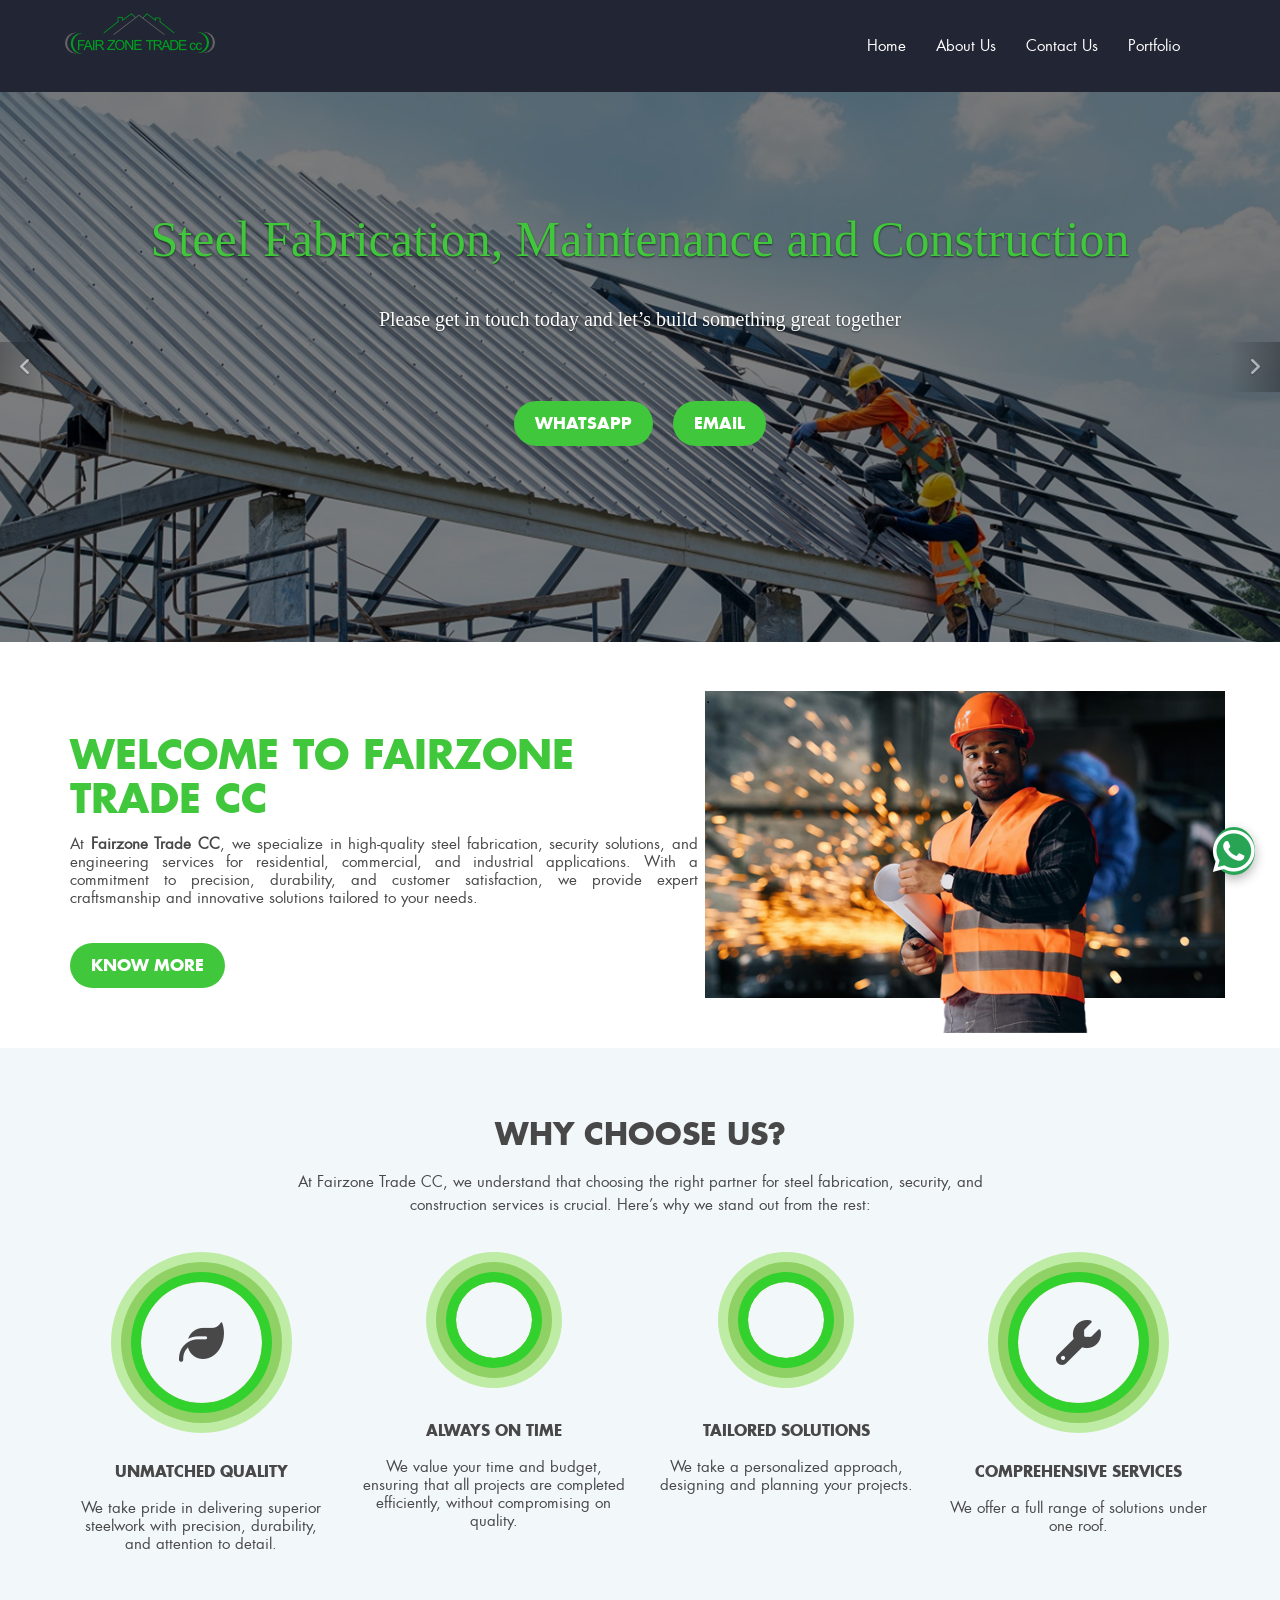
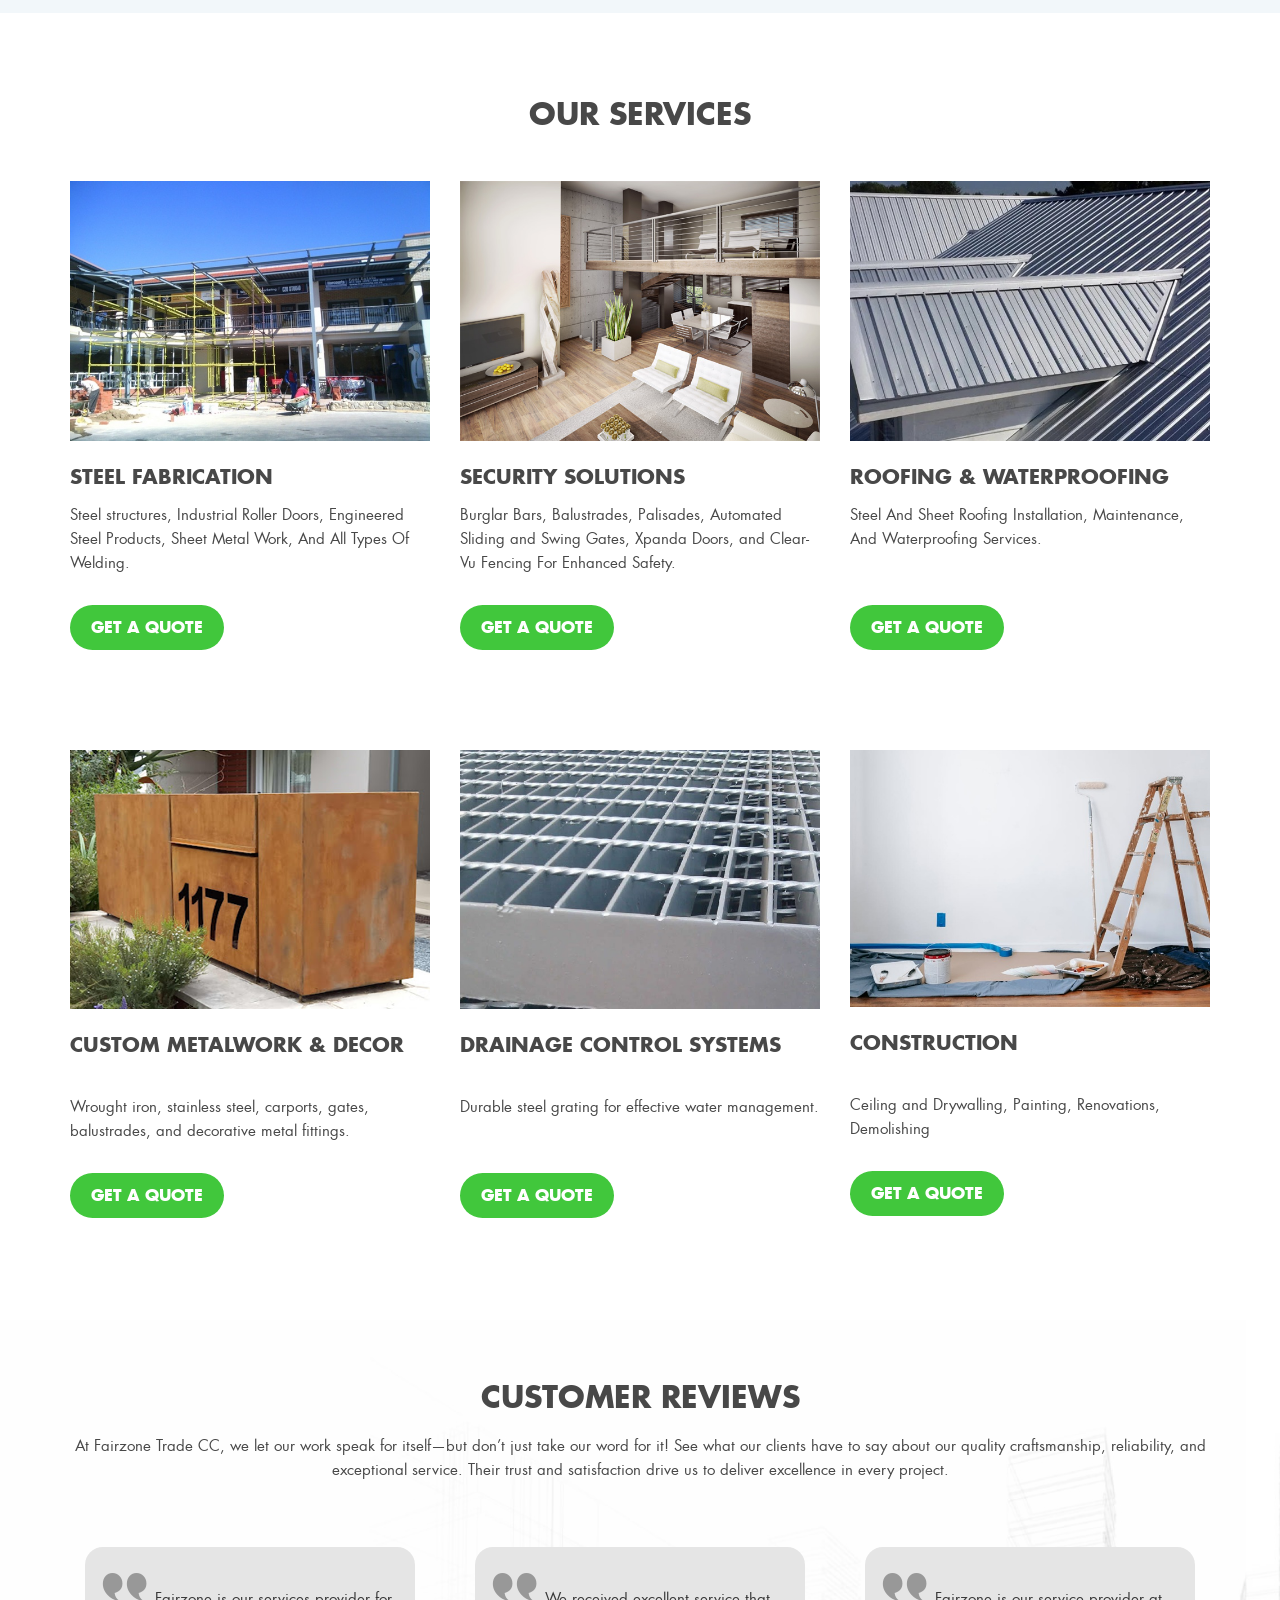
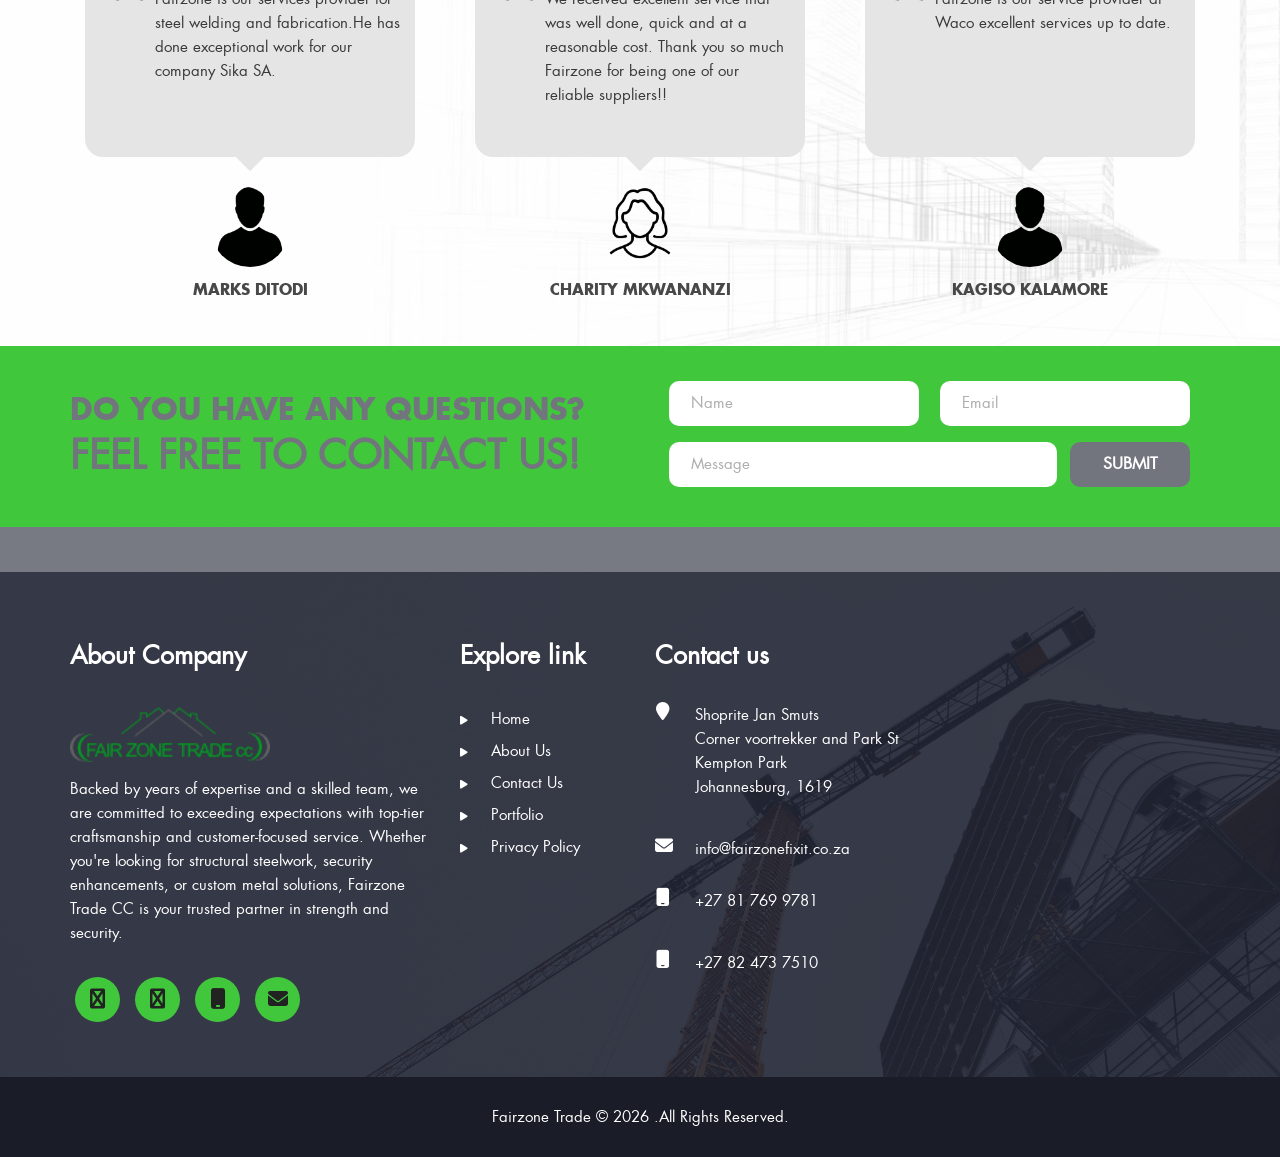
==== commit ab299699: "major adjustments on the portfollio tab and adding a lot of photos. I m yet to categorize thema nd w" ====
--- a/index.html
+++ b/index.html
@@ -5,14 +5,15 @@
         <meta charset="utf-8">
         <title>Fairzone Trade CC -- Home Page</title>
         <!-- Mobile Specific Meta -->
-        <meta name="viewport" content="width=device-width, initial-scale=1, maximum-scale=1">
+        <meta name="viewport" content="width=device-width, initial-scale=1">
         <!-- Custom Fonts -->
         <link rel="stylesheet" href="custom-font/fonts.css" />
+        <link rel="preload" as="font" href="custom-font/futuralt-book-webfont.woff" type="font/woff" crossorigin>
+        <link rel="preload" as="font" href="custom-font/futuralt-bold-webfont.woff" type="font/woff" crossorigin>
         <!-- Bootstrap -->
         <link rel="stylesheet" href="css/bootstrap.min.css" />
         <!-- Font Awesome -->
         <link rel="stylesheet" href="https://cdnjs.cloudflare.com/ajax/libs/font-awesome/6.5.0/css/all.min.css">
-        <link rel="stylesheet" href="css/font-awesome.min.css" />
         <!-- Bootsnav -->
         <link rel="stylesheet" href="css/bootsnav.css">
         <!-- Fancybox -->
@@ -27,7 +28,7 @@
 
         <!-- Preloader -->
 
-        <div id="loading">
+        <!-- <div id="loading">
             <div id="loading-center">
                 <div id="loading-center-absolute">
                     <div class="object"></div>
@@ -42,7 +43,7 @@
                     <div class="object"></div>
                 </div>
             </div>
-        </div>
+        </div> -->
 
         <!--End off Preloader -->
 
@@ -66,6 +67,7 @@
                             <li><a href="">Home</a></li>                    
                             <li><a href="about.html">About Us</a></li>
                             <li><a href="contact.html">Contact Us</a></li>
+                            <li><a href="portfolio.html">Portfolio</a></li>
                         </ul>
                     </div>
                 </div>   
@@ -110,7 +112,7 @@
                         <div class="overlay">
                             <div class="carousel-caption">
                                 <!-- <h3>We are Certified Engineers</h3> -->
-                                <h3 class="carousel_tag">Steel Fabrication, Maintenance and Construction</h3>
+                                <h3 class="carousel_tag">Steel Fabrication, Construction and Maintenance</h3>
                                 <p>Please get in touch today and let’s build something great together</p>
                                 <a  class="btn know_btn" href="https://wa.me/27817699781" target="_blank">WhatsApp</a>
                                 <a  class="btn know_btn" href="mailto:info@fairzonefixit.co.za" target="_blank">Email Us</a>
@@ -153,7 +155,7 @@
                     </div>
                     <div class="col-lg-3 col-md-6 col-lg-offset-1">
                         <div class="about_banner">
-                            <img src="images/man.png" alt="" />
+                            <img src="images/man.png" alt="Fairzone representative" loading="lazy" />
                         </div>
                     </div>
                 </div>
@@ -212,7 +214,7 @@
                 <div class="row">
                     <div class="col-md-4">
                         <div class="service_item">
-                            <img src="images/projects/ferndale1.jpg" alt="Our Services" />
+                            <img src="images/portifolio/ferndale1.jpg" alt="Our Services" loading="lazy" />
                             <h3>Steel Fabrication</h3>
                             <p>Steel structures, Industrial Roller Doors, Engineered Steel Products, Sheet Metal Work, And All Types Of Welding.</p>
                             <a href="https://wa.me/27817699781" target="_blank" class="btn know_btn">Get A Quote</a>
@@ -220,7 +222,7 @@
                     </div>
                     <div class="col-md-4">
                         <div class="service_item">
-                            <img src="images/projects/ballustrades.jpg" alt="Our Services" />
+                            <img src="images/projects/ballustrades.jpg" alt="Our Services" loading="lazy" />
                             <h3>Security Solutions</h3>
                             <p>Burglar Bars, Balustrades, Palisades, Automated Sliding and Swing Gates, Xpanda Doors, and Clear-Vu Fencing For Enhanced Safety.</p>
                             <a href="https://wa.me/27817699781" target="_blank" class="btn know_btn">Get A Quote</a>
@@ -228,7 +230,7 @@
                     </div>
                     <div class="col-md-4">
                         <div class="service_item">
-                            <img src="images/projects/ferndale2.jpg" alt="Our Services" />
+                            <img src="images/projects/ferndale2.jpg" alt="Our Services" loading="lazy" />
                             <h3>Roofing & Waterproofing</h3>
                             <p>Steel And Sheet Roofing Installation, Maintenance, And Waterproofing Services.</p>
                             <br><a href="https://wa.me/27817699781" target="_blank" class="btn know_btn">Get A Quote</a>
@@ -237,7 +239,7 @@
 
                     <div class="col-md-4">
                         <div class="service_item">
-                            <img src="images/services/address.jpg" alt="Our Services" />
+                            <img src="images/services/address.jpg" alt="Our Services" loading="lazy" />
                             <h3>Custom Metalwork & Decor</h3><br>
                             <p>Wrought iron, stainless steel, carports, gates, balustrades, and decorative metal fittings.</p>
                             <a href="https://wa.me/27817699781" target="_blank" class="btn know_btn">Get A Quote</a>
@@ -246,7 +248,7 @@
 
                     <div class="col-md-4">
                         <div class="service_item">
-                            <img src="images/services/steel-grating.jpg" alt="Our Services" />
+                            <img src="images/services/steel-grating.jpg" alt="Our Services" loading="lazy" />
                             <h3>Drainage Control Systems</h3><br>
                             <p>Durable steel grating for effective water management.</p><br>
                             <a href="https://wa.me/27817699781" target="_blank" class="btn know_btn">Get A Quote</a>
@@ -254,7 +256,7 @@
                     </div>
                     <div class="col-md-4">
                         <div class="service_item">
-                            <img src="images/services/painting.jpg" alt="Our Services" />
+                            <img src="images/services/painting.jpg" alt="Our Services" loading="lazy" />
                             <h3>Construction</h3><br>
                             <p>Ceiling and Drywalling, Painting, Renovations, Demolishing</p>
                             <a href="https://wa.me/27817699781" target="_blank" class="btn know_btn">Get A Quote</a>
@@ -265,165 +267,7 @@
             </div>
         </section><!-- Services end -->
 
-        <!-- Portfolio -->
-        <section id="portfolio">
-            <div class="container portfolio_area text-center">
-                <h2>Our Projects & Portfolio</h2>
-                <p >At Fairzone Trade CC, we take pride in delivering high-quality, custom steel fabrication, security, and construction solutions tailored to our clients' needs. Our portfolio showcases a diverse range of projects, from large-scale steel structures to intricate security enhancements and precision metalwork.With a commitment to excellence, durability, and innovation, we have successfully completed projects for residential, commercial, and industrial clients. Browse through our work to see how we bring strength, security, and craftsmanship together in every project we undertake.Contact us to discuss how we can bring your vision to life!
-                </p>
-                <a  class="btn know_btn">Contact us</a>
-                
-
-                <div id="filters">
-                    <button class="button is-checked" data-filter=".steelnconstruction">Steel Fabrication & Construction</button>
-                    <button class="button" data-filter=".security">Security Solutions</button>
-                    <button class="button" data-filter=".roofing">Roofing & Waterproofing</button>
-                    <button class="button" data-filter=".custom">Custom Metalwork & Decor</button>
-                    <button class="button is-checked" data-filter="*">Show All</button>
-                </div>
-                <!-- Portfolio grid -->		
-                <div class="grid">
-                    <div class="grid-sizer"></div>
-                    <div class="grid-item grid-item--width2 grid-item--height2 steelnconstruction roofing">
-                        <img alt="" src="images/projects/beams.jpg" >
-                        <div class="portfolio_hover_area">
-                            <a class="fancybox" href="images/projects/beams.jpg" data-fancybox-group="gallery" title="Beams"><span class="fa fa-search"></span></a>
-                            <a href="#"><span class="fa fa-link"></span></a>
-                        </div>  
-                    </div>
-
-                    <div class="grid-item steelnconstruction roofing">
-                        <img alt="" src="images/projects/site1.jpeg" >
-                        <div class="portfolio_hover_area">
-                            <a class="fancybox" href="images/projects/site1.jpeg" data-fancybox-group="gallery" title="Carport"><span class="fa fa-search"></span></a>
-                            <a href="#"><span class="fa fa-link"></span></a>
-                        </div>   
-                    </div>
-
-                    <div class="grid-item steelnconstruction roofing">
-                        <img alt="" src="images/projects/roofing2.jpeg" >
-                        <div class="portfolio_hover_area">
-                            <a class="fancybox" href="images/projects/roofing2.jpeg" data-fancybox-group="gallery" title="Carport"><span class="fa fa-search"></span></a>
-                            <a href="#"><span class="fa fa-link"></span></a>
-                        </div>   
-                    </div>
-
-                    <div class="grid-item steelnconstruction">
-                        <img alt="" src="images/projects/stairs1.png" >
-                        <div class="portfolio_hover_area">
-                            <a class="fancybox" href="images/projects/stairs1.png" data-fancybox-group="gallery" title="Carport"><span class="fa fa-search"></span></a>
-                            <a href="#"><span class="fa fa-link"></span></a>
-                        </div>   
-                    </div>
-
-                    <div class="grid-item steelnconstruction">
-                        <img alt="" src="images/projects/overhead structure.png" >
-                        <div class="portfolio_hover_area">
-                            <a class="fancybox" href="images/projects/overhead structure.png" data-fancybox-group="gallery" title="Carport"><span class="fa fa-search"></span></a>
-                            <a href="#"><span class="fa fa-link"></span></a>
-                        </div>   
-                    </div>
-
-                    <div class="grid-item steelnconstruction roofing">
-                        <img alt="" src="images/projects/ferndale1.jpg" >
-                        <div class="portfolio_hover_area">
-                            <a class="fancybox" href="images/projects/ferndale1.jpg" data-fancybox-group="gallery" title="Beams"><span class="fa fa-search"></span></a>
-                            <a href="#"><span class="fa fa-link"></span></a>
-                        </div>  
-                    </div>
-
-                    <div class="grid-item roofing">
-                        <img alt="" src="images/projects/ferndale2.jpg" >
-                        <div class="portfolio_hover_area">
-                            <a class="fancybox" href="images/projects/ferndale2.jpg" data-fancybox-group="gallery" title="Roofing and Waterproofing"><span class="fa fa-search"></span></a>
-                            <a href="#"><span class="fa fa-link"></span></a>
-                        </div>  
-                    </div>
-
-                    <div class="grid-item custom">
-                        <img alt="" src="images/projects/address.jpg" >
-                        <div class="portfolio_hover_area">
-                            <a class="fancybox" href="images/projects/address.jpg" data-fancybox-group="gallery" title="Customized Address Design"><span class="fa fa-search"></span></a>
-                            <a href="#"><span class="fa fa-link"></span></a>
-                        </div>  
-                    </div>
-
-                    <div class="grid-item security">
-                        <img alt="" src="images/projects/fence.jpg" >
-                        <div class="portfolio_hover_area">
-                            <a class="fancybox" href="images/projects/fence.jpg" data-fancybox-group="gallery" title="Clear Vu Fence Installation"><span class="fa fa-search"></span></a>
-                            <a href="#"><span class="fa fa-link"></span></a>
-                        </div>  
-                    </div>
-
-                    <div class="grid-item security custom">
-                        <img alt="" src="images/projects/gate.jpg" >
-                        <div class="portfolio_hover_area">
-                            <a class="fancybox" href="images/projects/gate.jpg" data-fancybox-group="gallery" title="Gates"><span class="fa fa-search"></span></a>
-                            <a href="#"><span class="fa fa-link"></span></a>
-                        </div>  
-                    </div>
-
-                    <div class="grid-item custom steelnconstruction">
-                        <img alt="" src="images/projects/shade.jpg" >
-                        <div class="portfolio_hover_area">
-                            <a class="fancybox" href="images/projects/shade.jpg" data-fancybox-group="gallery" title="Shade"><span class="fa fa-search"></span></a>
-                            <a href="#"><span class="fa fa-link"></span></a>
-                        </div>  
-                    </div>
-
-                    <div class="grid-item steelnconstruction">
-                        <img alt="" src="images/projects/stairs.jpg" >
-                        <div class="portfolio_hover_area">
-                            <a class="fancybox" href="images/projects/stairs.jpg" data-fancybox-group="gallery" title="Staircase"><span class="fa fa-search"></span></a>
-                            <a href="#"><span class="fa fa-link"></span></a>
-                        </div>  
-                    </div>
-
-                    <div class="grid-item steelnconstruction">
-                        <img alt="" src="images/projects/bins.jpeg" >
-                        <div class="portfolio_hover_area">
-                            <a class="fancybox" href="images/projects/bins.jpeg" data-fancybox-group="gallery" title="Staircase"><span class="fa fa-search"></span></a>
-                            <a href="#"><span class="fa fa-link"></span></a>
-                        </div>  
-                    </div>    
-
-                    <div class="grid-item steelnconstruction">
-                        <img alt="" src="images/projects/forklift.png" >
-                        <div class="portfolio_hover_area">
-                            <a class="fancybox" href="images/projects/forklift.png" data-fancybox-group="gallery" title="Staircase"><span class="fa fa-search"></span></a>
-                            <a href="#"><span class="fa fa-link"></span></a>
-                        </div>  
-                    </div>
-
-                    <div class="grid-item steelnconstruction roofing">
-                        <img alt="" src="images/projects/drywalling.png" >
-                        <div class="portfolio_hover_area">
-                            <a class="fancybox" href="images/projects/drywalling.png" data-fancybox-group="gallery" title="Staircase"><span class="fa fa-search"></span></a>
-                            <a href="#"><span class="fa fa-link"></span></a>
-                        </div>  
-                    </div>
-
-                    <div class="grid-item steelnconstruction custom">
-                        <img alt="" src="images/projects/ailses.jpeg" >
-                        <div class="portfolio_hover_area">
-                            <a class="fancybox" href="images/projects/ailses.jpeg" data-fancybox-group="gallery" title="Staircase"><span class="fa fa-search"></span></a>
-                            <a href="#"><span class="fa fa-link"></span></a>
-                        </div>  
-                    </div>
-
-                    <div class="grid-item steelnconstruction">
-                        <img alt="" src="images/projects/manatwork.png" >
-                        <div class="portfolio_hover_area">
-                            <a class="fancybox" href="images/projects/manatwork.png" data-fancybox-group="gallery" title="Staircase"><span class="fa fa-search"></span></a>
-                            <a href="#"><span class="fa fa-link"></span></a>
-                        </div>  
-                    </div>
-
-                </div><!-- Portfolio grid end -->
-            </div>
-        </section><!-- Portfolio end -->
-
+    
         <!-- Testimonial -->
         <section id="testimonial">
             <div class="container text-center testimonial_area">
@@ -436,7 +280,7 @@
                             <div class="testimonial_content text-left">
                                 <p>Fairzone is our services provider for steel welding and fabrication.He has done exceptional work for our company Sika SA.</p><br>
                             </div>
-                            <img src="images/male-user.png" alt="Testimonial" />
+                            <img src="images/male-user.png" alt="Testimonial" loading="lazy" />
                             <p class="worker_name">Marks Ditodi</p>
                         </div>
                     </div>
@@ -446,7 +290,7 @@
                                 <p>We received excellent service that was well done, quick and at a reasonable cost. Thank you so much Fairzone for being one of our reliable suppliers!!
                                 </p>
                             </div>
-                            <img src="images/woman.png" alt="Testimonial" />
+                            <img src="images/woman.png" alt="Testimonial" loading="lazy" />
                             <p class="worker_name">Charity Mkwananzi</p>
                         </div>
                     </div>
@@ -455,7 +299,7 @@
                             <div class="testimonial_content">
                                 <p>Fairzone is our service provider at Waco excellent services up to date.</p><br><br><br>
                             </div>
-                            <img src="images/male-user.png" alt="Testimonial" />
+                            <img src="images/male-user.png" alt="Testimonial" loading="lazy" />
                             <p class="worker_name">Kagiso Kalamore</p>
                         </div>
                     </div>
@@ -495,7 +339,7 @@
                     <div class="col-lg-4 col-sm-7">
                         <div class="footer_item">
                             <h4>About Company</h4>
-                            <img class="logo" src="images/logo2.png" alt="Construction" />
+                            <img class="logo" src="images/logo2.png" alt="Construction" loading="lazy" />
                             <p>Backed by years of expertise and a skilled team, we are committed to exceeding expectations with top-tier craftsmanship and customer-focused service. Whether you're looking for structural steelwork, security enhancements, or custom metal solutions, Fairzone Trade CC is your trusted partner in strength and security.</p>
 
                             <ul class="list-inline footer_social_icon">
@@ -514,6 +358,7 @@
                                 <li><a href="#"><span class="fa fa-play"></span> Home</a>
                                 <li><a href="about.html"><span class="fa fa-play"></span> About Us</a>
                                 <li><a href="contact.html"><span class="fa fa-play"></span> Contact Us</a>
+                                <li><a href="portfolio.html"><span class="fa fa-play"></span> Portfolio</a>
                                 <li><a href="privacypolicy.html"><span class="fa fa-play"></span> Privacy Policy</a>
                             </ul>
                         </div>
--- a/custom-font/fonts.css
+++ b/custom-font/fonts.css
@@ -0,0 +1,35 @@
+/* Generated by Font Squirrel (https://www.fontsquirrel.com) on August 13, 2016 */
+
+@font-face {
+    font-family: 'futura_ltbold';
+    src: url('futuralt-bold-webfont.eot');
+    src: url('futuralt-bold-webfont.eot?#iefix') format('embedded-opentype'),
+         url('futuralt-bold-webfont.woff') format('woff'),
+         url('futuralt-bold-webfont.ttf') format('truetype'),
+         url('futuralt-bold-webfont.svg#futura_ltbold') format('svg');
+    font-weight: normal;
+    font-style: normal;
+    font-display: swap;
+
+}
+
+@font-face {
+    font-family: 'futura_ltbook';
+    src: url('futuralt-book-webfont.eot');
+    src: url('futuralt-book-webfont.eot?#iefix') format('embedded-opentype'),
+         url('futuralt-book-webfont.woff') format('woff'),
+         url('futuralt-book-webfont.ttf') format('truetype'),
+         url('futuralt-book-webfont.svg#futura_ltbook') format('svg');
+    font-weight: normal;
+    font-style: normal;
+    font-display: swap;
+
+}
+
+@font-face {
+  font-family: 'GillSansMT-UltraBold';
+  src: url('GillSansMT-UltraBold.eot?#iefix') format('embedded-opentype'),  url('GillSansMT-UltraBold.woff') format('woff'), url('GillSansMT-UltraBold.ttf')  format('truetype'), url('GillSansMT-UltraBold.svg#GillSansMT-UltraBold') format('svg');
+  font-weight: normal;
+  font-style: normal;
+  font-display: swap;
+}
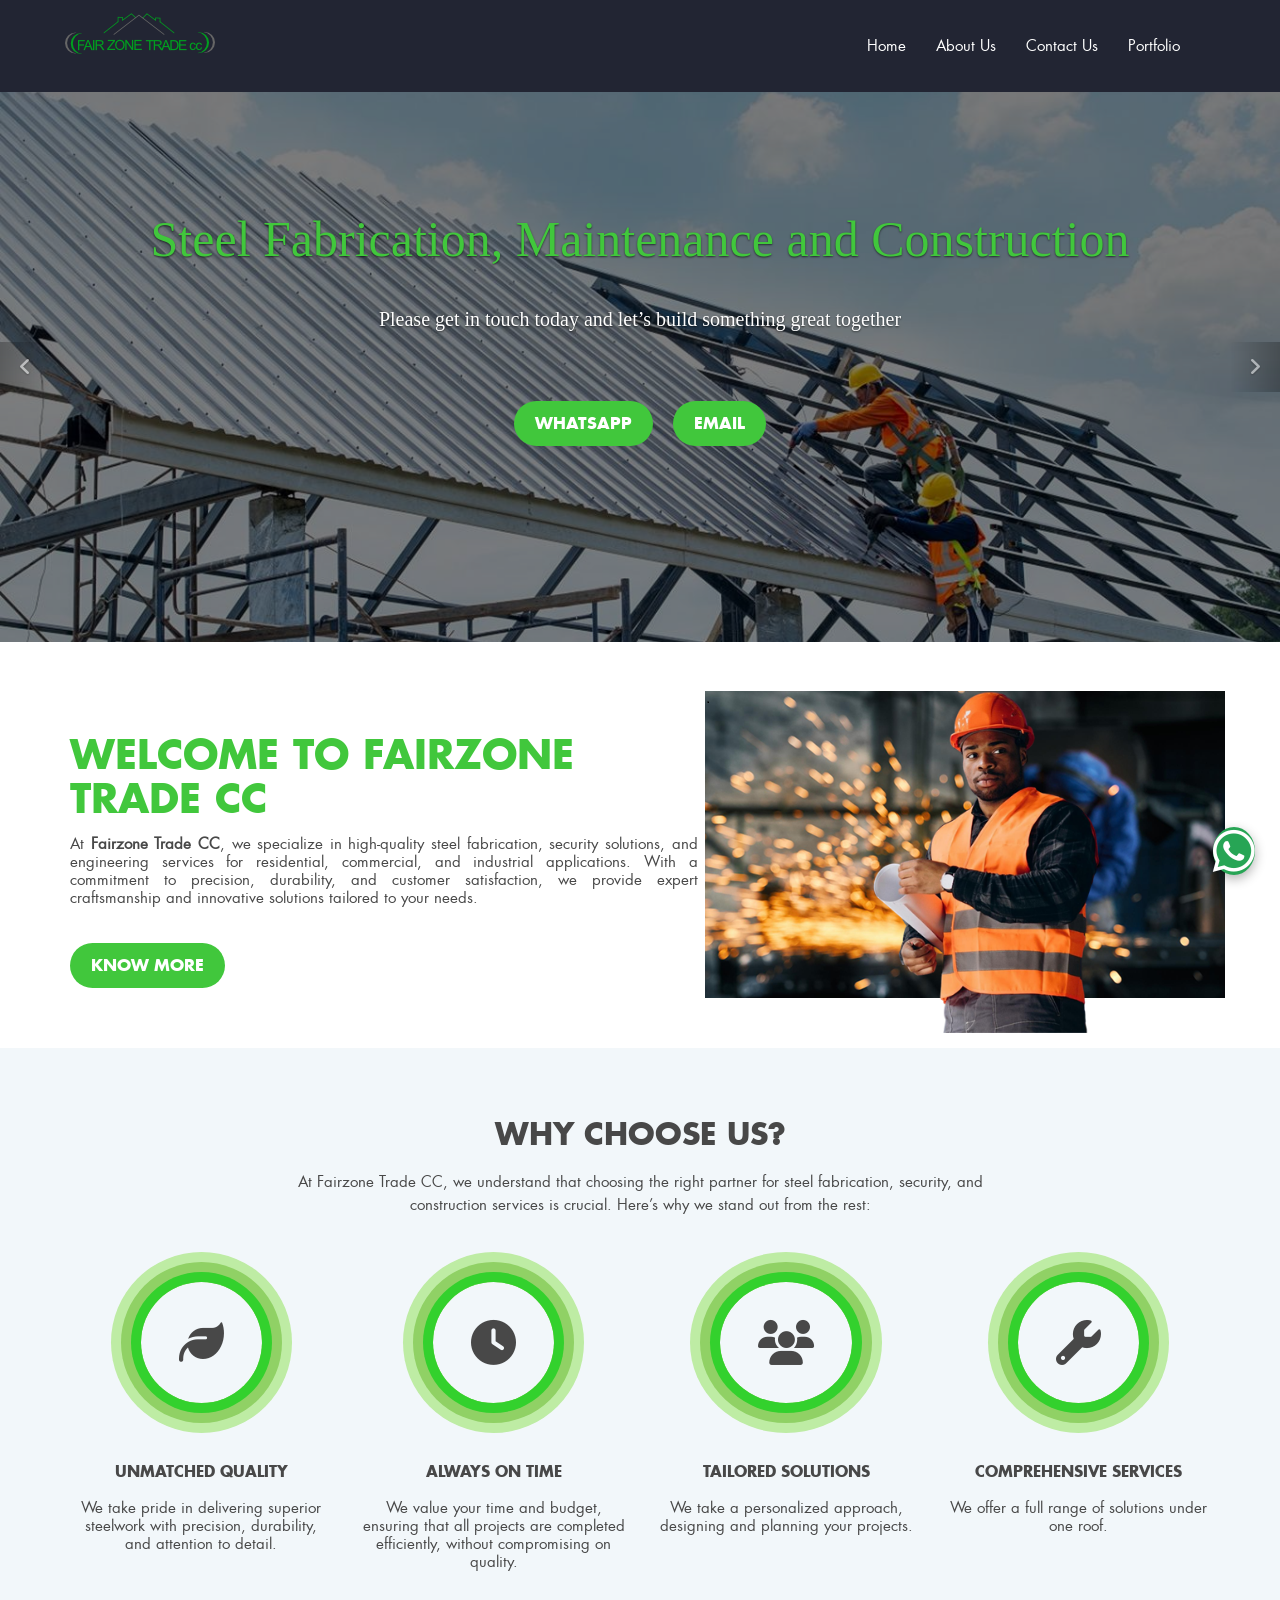
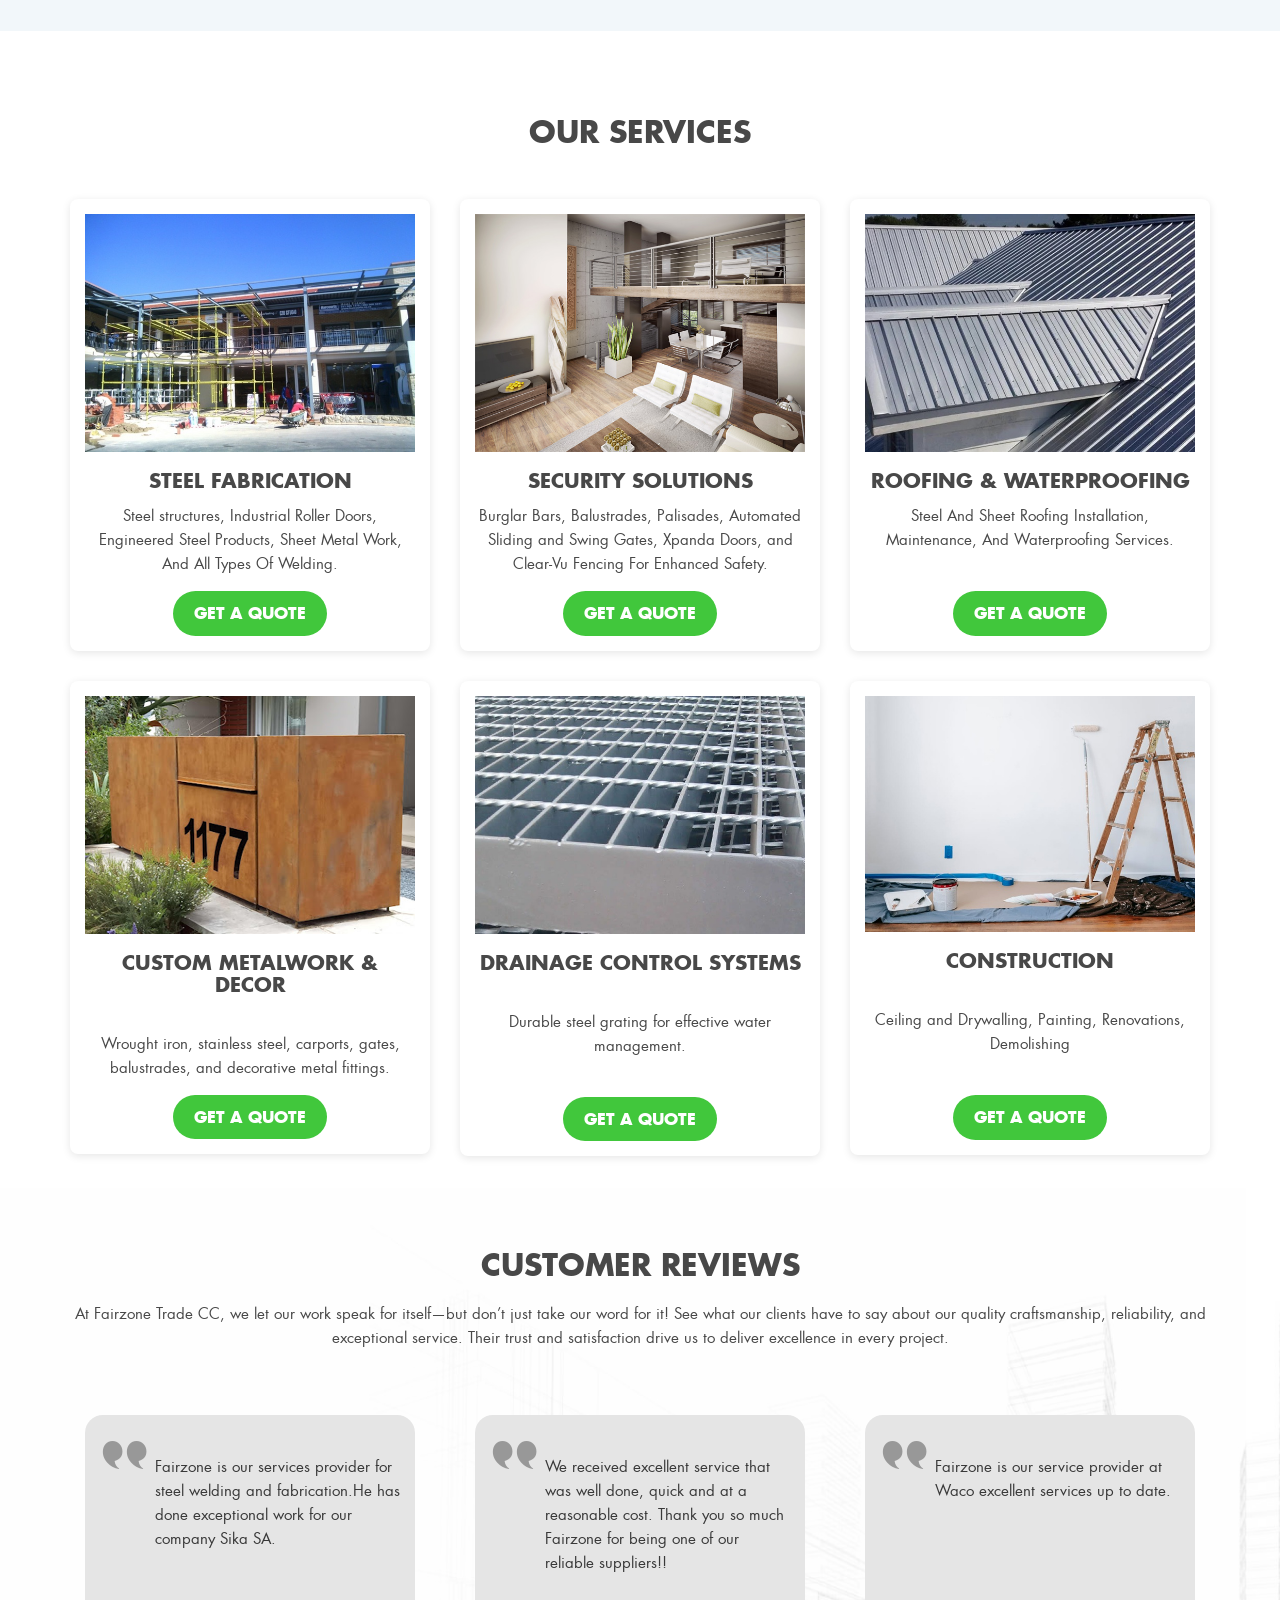
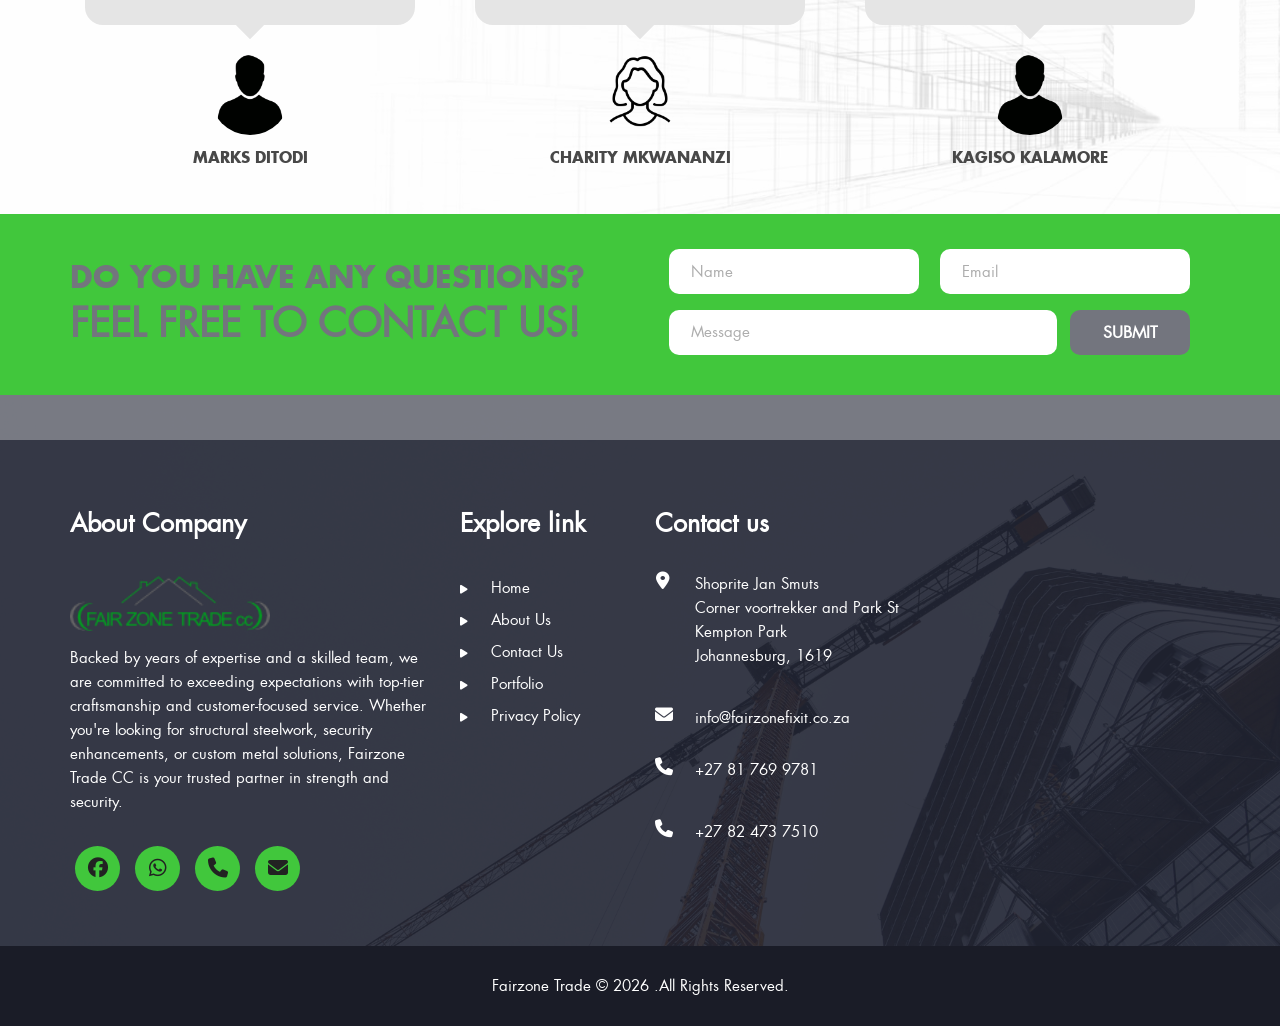
==== commit 9a043218: "website optimization still left with compressing images" ====
--- a/index.html
+++ b/index.html
@@ -2,8 +2,19 @@
 <!--[if IE 8]> <html lang="en" class="ie8"> <![endif]-->
 <!--[if !IE]><!--> <html lang="en"> <!--<![endif]-->
     <head>
+        <!-- Google tag (gtag.js) -->
+        <script async src="https://www.googletagmanager.com/gtag/js?id=G-1426PDWDSW"></script>
+        <script>
+            window.dataLayer = window.dataLayer || [];
+            function gtag(){dataLayer.push(arguments);}
+            gtag('js', new Date());
+
+            gtag('config', 'G-1426PDWDSW');
+        </script>
         <meta charset="utf-8">
         <title>Fairzone Trade CC -- Home Page</title>
+        <meta name="description" content="Fairzone Trade CC - Professional steel fabrication, security solutions, and construction services in Johannesburg. Expert metalwork, welding, and custom designs.">
+        <meta name="keywords" content="steel fabrication, welding, security solutions, construction, gates, balustrades, Johannesburg">
         <!-- Mobile Specific Meta -->
         <meta name="viewport" content="width=device-width, initial-scale=1">
         <!-- Custom Fonts -->
@@ -81,7 +92,7 @@
                 <!-- Carousel-inner -->
                 <div class="carousel-inner" role="listbox">
                     <div class="item active">
-                        <img src="images/slider1.png" alt=".">
+                        <img src="images/slider1.jpg" alt=".">
                         <div class="overlay">
                             <div class="carousel-caption">
                                 <!-- <h3>We are Certified Engineers</h3> -->
@@ -95,7 +106,7 @@
                         </div>
                     </div>
                     <div class="item">
-                        <img src="images/slider2.png" alt="Construction">
+                        <img src="images/slider2.jpg" alt="Construction">
                         <div class="overlay">
                             <div class="carousel-caption">
                                 <!-- <h3>We are Certified Engineers</h3> -->
@@ -108,7 +119,7 @@
                         </div>
                     </div>
                     <div class="item">
-                        <img src="images/slider3.png" alt="Construction">
+                        <img src="images/slider3.jpg" alt="Construction">
                         <div class="overlay">
                             <div class="carousel-caption">
                                 <!-- <h3>We are Certified Engineers</h3> -->
@@ -184,14 +195,14 @@
                     </div>
                     <div class="col-md-3 col-sm-6">
                         <div class="why_us_item">
-                            <span class="fa fa-clock-o"></span>
+                            <span class="fa fa-clock"></span>
                             <h4>Always on time</h4>
                             <p>We value your time and budget, ensuring that all projects are completed efficiently, without compromising on quality.</p>
                         </div>
                     </div>
                     <div class="col-md-3 col-sm-6">
                         <div class="why_us_item">
-                            <span class="fa fa-group"></span>
+                            <span class="fa fa-users"></span>
                             <h4>Tailored solutions</h4>
                             <p>We take a personalized approach, designing and planning your projects.</p>
                         </div>
@@ -258,7 +269,7 @@
                         <div class="service_item">
                             <img src="images/services/painting.jpg" alt="Our Services" loading="lazy" />
                             <h3>Construction</h3><br>
-                            <p>Ceiling and Drywalling, Painting, Renovations, Demolishing</p>
+                            <p>Ceiling and Drywalling, Painting, Renovations, Demolishing</p><br>
                             <a href="https://wa.me/27817699781" target="_blank" class="btn know_btn">Get A Quote</a>
                         </div>
                     </div>
@@ -343,9 +354,9 @@
                             <p>Backed by years of expertise and a skilled team, we are committed to exceeding expectations with top-tier craftsmanship and customer-focused service. Whether you're looking for structural steelwork, security enhancements, or custom metal solutions, Fairzone Trade CC is your trusted partner in strength and security.</p>
 
                             <ul class="list-inline footer_social_icon">
-                                <li><a href="https://www.facebook.com/fairzoneweldings" target="_blank"><span class="fa fa-facebook"></span></a></li>
-                                <li><a href="https://wa.me/27817699781" target="_blank"><span class="fa fa-whatsapp"></span></a></li>
-                                <li><a href="tel:0824737510"><span class="fa fa-mobile"></span></a></li>
+                                <li><a href="https://www.facebook.com/fairzoneweldings" target="_blank"><span class="fa-brands fa-facebook"></span></a></li>
+                                <li><a href="https://wa.me/27817699781" target="_blank"><span class="fa-brands fa-whatsapp"></span></a></li>
+                                <li><a href="tel:0824737510"><span class="fa fa-phone"></span></a></li>
                                 <li><a href="mailto:info@fairzonefixit.co.za"><span class="fa fa-envelope"></span></a></li>
                                 <!-- <li><a href=""><span class="fa fa-linkedin"></span></a></li> -->
                             </ul>
@@ -368,12 +379,12 @@
                         <div class="footer_item">
                             <h4>Contact us</h4>
                             <ul class="list-unstyled footer_contact">
-                                <li><span class="fa fa-map-marker"></span><p>Shoprite Jan Smuts <br>
+                                <li><span class="fa fa-location-dot"></span><p>Shoprite Jan Smuts <br>
                                       Corner voortrekker and Park St Kempton Park<br>
                                       Johannesburg, 1619</p></li>
                                 <li><a href="mailto:info@fairzonefixit.co.za"><span class="fa fa-envelope"></span>info@fairzonefixit.co.za</a></li>
-                                <li><a href="tel:0817699781"><span class="fa fa-mobile"></span><p> +27 81 769 9781</p></a></li>
-                                <li><a href="tel:0824737510"><span class="fa fa-mobile"></span><p>+27 82 473 7510</p></a></li>
+                                <li><a href="tel:0817699781"><span class="fa fa-phone"></span><p> +27 81 769 9781</p></a></li>
+                                <li><a href="tel:0824737510"><span class="fa fa-phone"></span><p>+27 82 473 7510</p></a></li>
                             </ul>
                         </div>
                     </div>
--- a/css/custom.css
+++ b/css/custom.css
@@ -277,6 +277,8 @@
     background: transparent;
     color: #41c73c;
     border: 1px solid #41c73c;
+    transform: translateY(-2px);
+    box-shadow: 0 4px 12px rgba(65, 199, 60, 0.3);
 }
 
 .carousel-control {
@@ -337,12 +339,22 @@
 #why_us h2 {
     margin: 70px 0 20px;
 }
-.why_us_item{ padding-top: 55px;}
+.why_us_item{ 
+    padding-top: 55px;
+    transition: all 0.3s ease;
+}
+.why_us_item:hover {
+    transform: translateY(-5px);
+}
 #why_us .fa{
     border-radius: 100%;
     box-shadow: 0 0 0 10px #33d12d, 0 0 0 20px #90d165, 0 0 0 30px #beeca4;
     padding: 38px;
     font-size:45px;
+    transition: all 0.3s ease;
+}
+.why_us_item:hover .fa {
+    box-shadow: 0 0 0 10px #33d12d, 0 0 0 20px #90d165, 0 0 0 30px #beeca4, 0 8px 20px rgba(65, 199, 60, 0.2);
 }
 .why_us_item > h4 {
     font-size: 15px;
@@ -354,11 +366,31 @@
     margin: 85px 0 50px;
     text-align:center;
 }
+.service_item {
+    padding: 15px;
+    border-radius: 8px;
+    background: #fff;
+    box-shadow: 0 2px 8px rgba(0, 0, 0, 0.1);
+    transition: all 0.3s ease;
+    display: flex;
+    flex-direction: column;
+    align-items: center;
+    text-align: center;
+    margin-bottom: 30px;
+}
+.service_item:hover {
+    transform: translateY(-5px);
+    box-shadow: 0 8px 16px rgba(65, 199, 60, 0.15);
+}
 .service_item > h3 {
-    margin: 25px 0 15px;
+    margin: 18px 0 12px;
+}
+.service_item > p {
+    margin-bottom: 15px;
 }
 .service_item .btn.know_btn {
-    margin: 20px 0 100px;
+    margin-top: auto;
+    margin-bottom: 0;
 }
 
 /* Portfolio */
@@ -423,6 +455,9 @@
 }
 .grid-item img{
     height: 100%;
+    width: 100%;
+    object-fit: cover;
+    display: block;
     -webkit-transition: all 0.6s;
     -moz-transition: all 0.6s;
     -o-transition: all 0.6s;
@@ -651,7 +686,8 @@
 .list-inline.footer_social_icon {
     margin: 32px 0 0;
 }
-.footer_social_icon .fa {
+.footer_social_icon .fa,
+.footer_social_icon .fa-brands {
     background: #41c73c none repeat scroll 0 0;
     border-radius: 100%;
     color: #222;
@@ -660,8 +696,14 @@
     padding: 12px;
     text-align: center;
     width: 45px;
-}
-.footer_item .footer_social_icon .fa:hover,.footer_item .footer_social_icon .fa:focus {
+    display: inline-flex;
+    align-items: center;
+    justify-content: center;
+}
+.footer_item .footer_social_icon .fa:hover,
+.footer_item .footer_social_icon .fa:focus,
+.footer_item .footer_social_icon .fa-brands:hover,
+.footer_item .footer_social_icon .fa-brands:focus {
     background: #41c73c none repeat scroll 0 0;
 }
 /* Footer Explore */
@@ -860,6 +902,59 @@
 
 }
 
+/* Medium Tablets (iPad) */
+@media (max-width: 900px) and (min-width: 768px) {
+    .carousel-caption {
+        left: 5%;
+        right: 5%;
+    }
+    .carousel-caption h3.carousel_tag {
+        font-size: 28px;
+        padding-top: 15px;
+        margin-bottom: 15px;
+    }
+    .carousel-caption > h3 {
+        font-size: 26px;
+        margin-bottom: 12px;
+    }
+    .carousel-caption > p {
+        font-size: 16px;
+        padding: 10px 0;
+    }
+    .carousel-caption .btn.know_btn {
+        margin-top: 20px;
+        padding: 11px 22px;
+        font-size: 13px;
+    }
+    
+    /* Services: 2 columns on tablet instead of 3 */
+    #services .col-md-4 {
+        width: 48%;
+        margin: 0 2% 30px 0;
+        float: left;
+    }
+    #services .col-md-4:nth-child(2n+1) {
+        clear: left;
+    }
+    
+    /* Testimonials: 2 per row on tablet */
+    #testimonial .col-md-4 {
+        width: 48%;
+        margin: 0 2% 30px 0;
+        float: left;
+    }
+    #testimonial .col-md-4:nth-child(3) {
+        clear: left;
+    }
+    
+    .grid-item {
+        width: 33.333%;
+    }
+    .grid-item--width2 {
+        width: 66.666%;
+    }
+}
+
 /* Tablets */
 
 @media (max-width: 991px) {
@@ -905,15 +1000,18 @@
         background-position: bottom 100px center;
     }
     .grid-item {
-        height: 255px !important;
-        width:50%;
-    }
-    .grid-item--height2 { height: 500px !important; width:100%;}
+        height: 240px !important;
+        width: 50%;
+    }
+    .grid-item--height2 {
+        height: 480px !important;
+        width: 100%;
+    }
     .grid-item .portfolio_hover_area .fa {
-        margin-top: 90px;
+        margin-top: 85px;
     }
     .grid-item--width2 .portfolio_hover_area .fa {
-        margin-top: 217px;
+        margin-top: 200px;
     }
     #contact_form {
         text-align: center;
@@ -952,30 +1050,36 @@
         margin-left: 15px;
     }
     .carousel-caption {
-        top: 20px;
+        top: 50%;
+        transform: translateY(-50%);
     }
     .carousel-inner > .item > a > img, .carousel-inner > .item > img {
-        height: 450px;
+        height: 500px;
     }
 
     .carousel-caption h3.carousel_tag { 
-        font-size: 22px; 
-        padding-top: 20px; 
+        font-size: 26px; 
+        padding-top: 0px;
+        margin-bottom: 15px;
     }
 
     .carousel-caption > h3 {
-        font-size: 24px;
-        margin-bottom: 10px;
+        font-size: 28px;
+        margin-bottom: 15px;
     }
     .carousel-caption > p {
+        font-size: 16px;
+        line-height: 24px;
+        padding: 10px 0;
+    }
+    .carousel-caption .btn.know_btn {
+        margin-top: 20px;
+        padding: 12px 24px;
         font-size: 14px;
-        line-height: 20px;
-    }
-    .carousel-caption .btn.know_btn {
-        margin-top: 35px;
+        display: inline-block;
     }
     .carousel-caption .btn.know_btn:last-child {
-        margin-left: 30px;
+        margin-left: 10px;
     }
 
     .about_banner img {
@@ -1016,6 +1120,13 @@
 }
 
 /* Small phones */
+@media (max-width: 599px) {
+    .carousel-caption {
+        left: 3%;
+        right: 3%;
+    }
+}
+
 @media (max-width: 479px) {
     h1 {
         font-size: 30px;
@@ -1044,34 +1155,40 @@
 
 
     .carousel-inner > .item > a > img, .carousel-inner > .item > img {
-        height: 490px;
+        height: 380px;
+        min-height: 380px;
     }
     .carousel-caption {
-        top: 6px;
+        top: 50%;
+        transform: translateY(-50%);
+        left: 2%;
+        right: 2%;
     }
     /* .carousel-caption h1.second_heading { */
     .carousel-caption h3.carousel_tag {
-        font-size: 15px; 
-        padding-top: 8px;
-        margin-bottom: 6px;
+        font-size: 18px; 
+        padding-top: 0px;
+        margin-bottom: 10px;
     }
     .carousel-caption > h3 {
-        font-size: 15px;
-        margin-bottom: 8px;
+        font-size: 18px;
+        margin-bottom: 10px;
     }
     .carousel-caption > p {
-        font-size: 14px;
-        line-height: 14px;
+        font-size: 13px;
+        line-height: 18px;
+        padding: 5px 0;
     }
     .btn.know_btn {
-        font-size: 9px;
-        padding: 4px 8px;
+        font-size: 11px;
+        padding: 8px 14px;
+        display: inline-block;
     }
     .carousel-caption .btn.know_btn {
-        margin-top: 10px;
+        margin-top: 12px;
     }
     .carousel-caption .btn.know_btn:last-child {
-        margin-left: 10px;
+        margin-left: 6px;
     }
     .about_content > h3 {
         font-size: 24px;
@@ -1080,14 +1197,27 @@
         width: 100%;
     }
     #filters > button {
-        font-size: 14px;
+        font-size: 13px;
+        padding: 4px 10px;
+    }
+    .grid-item, .grid-sizer {
+        width: 50%;
     }
     .grid-item {
-        width:100%;
-    }
-    .grid-item--height2 { height: 255px !important;}
+        height: 220px !important;
+    }
+    .grid-item--height2 {
+        height: 220px !important;
+        width: 50%;
+    }
+    .grid-item--width2 {
+        width: 50%;
+    }
+    .grid-item .portfolio_hover_area .fa {
+        margin-top: 70px;
+    }
     .grid-item--width2 .portfolio_hover_area .fa {
-        margin-top: 90px;
+        margin-top: 70px;
     }
     .list-inline.footer_social_icon > li {
         padding: 8px 3px;
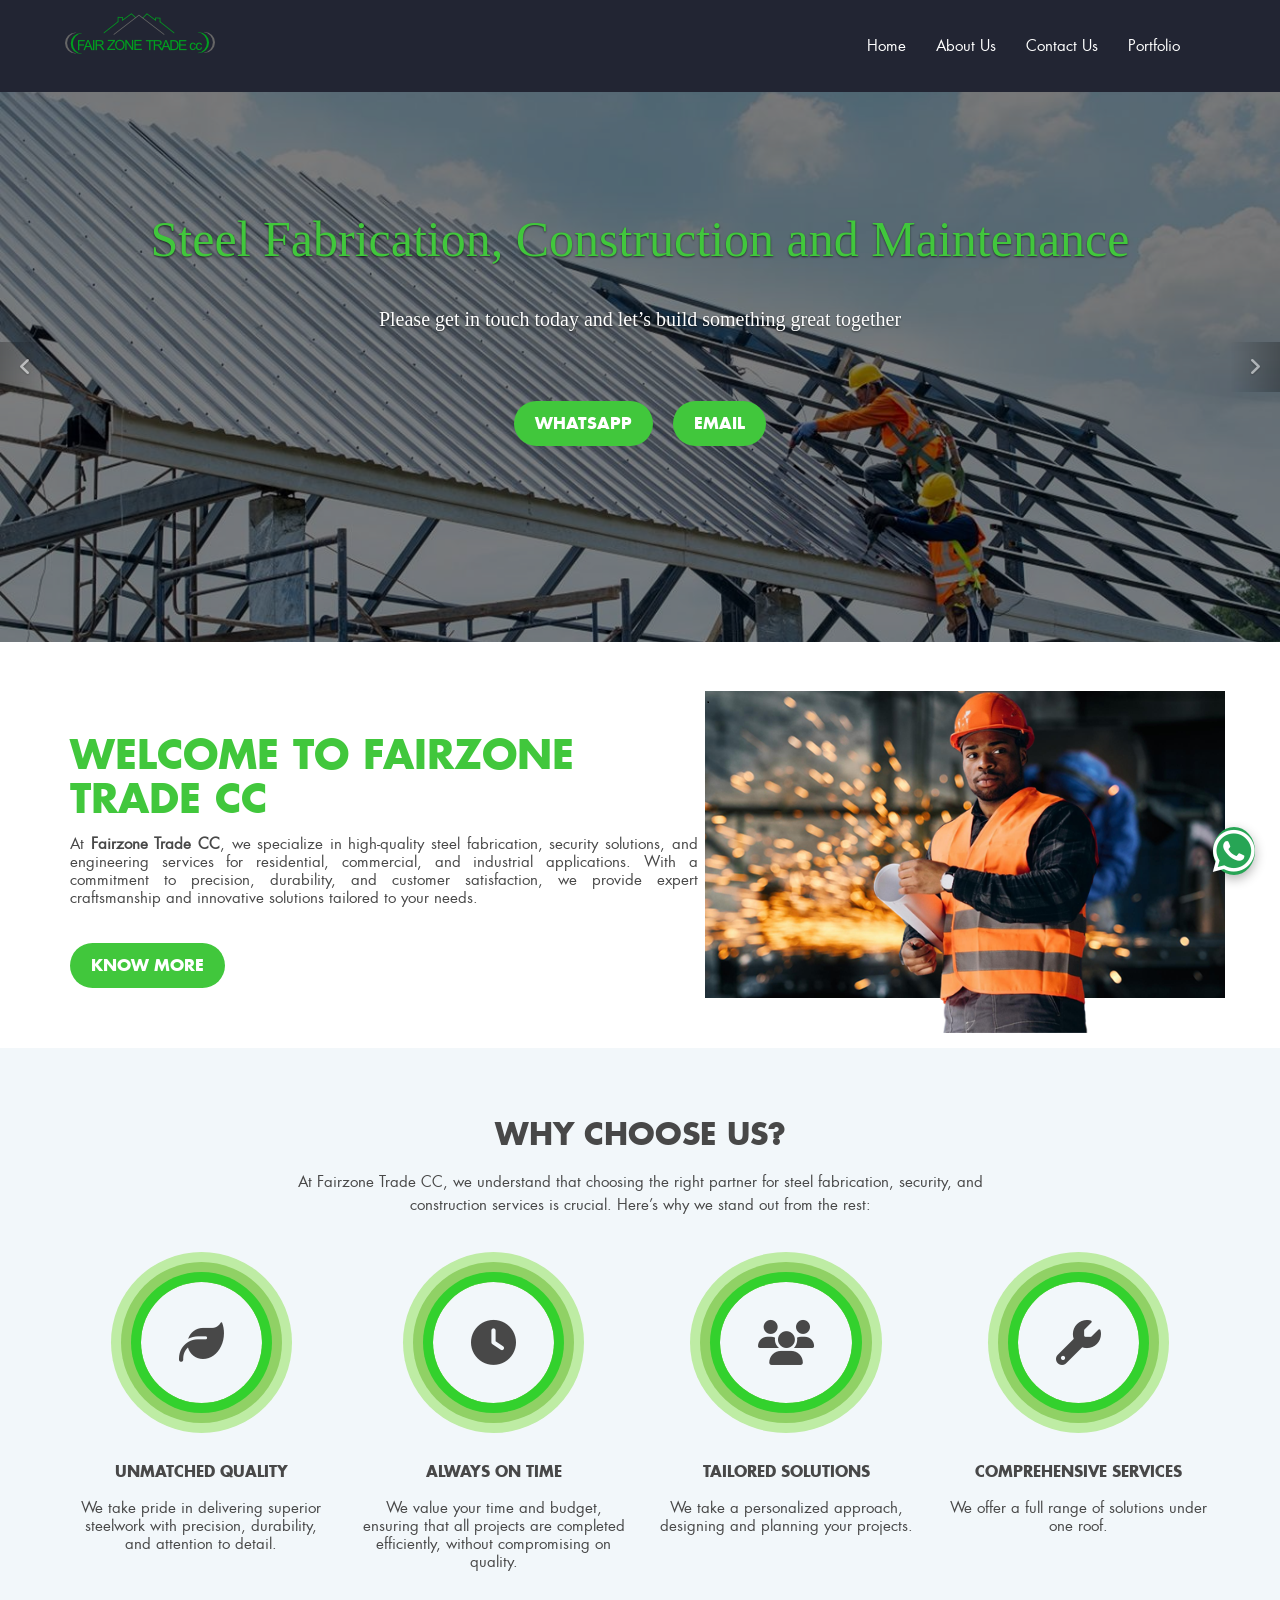
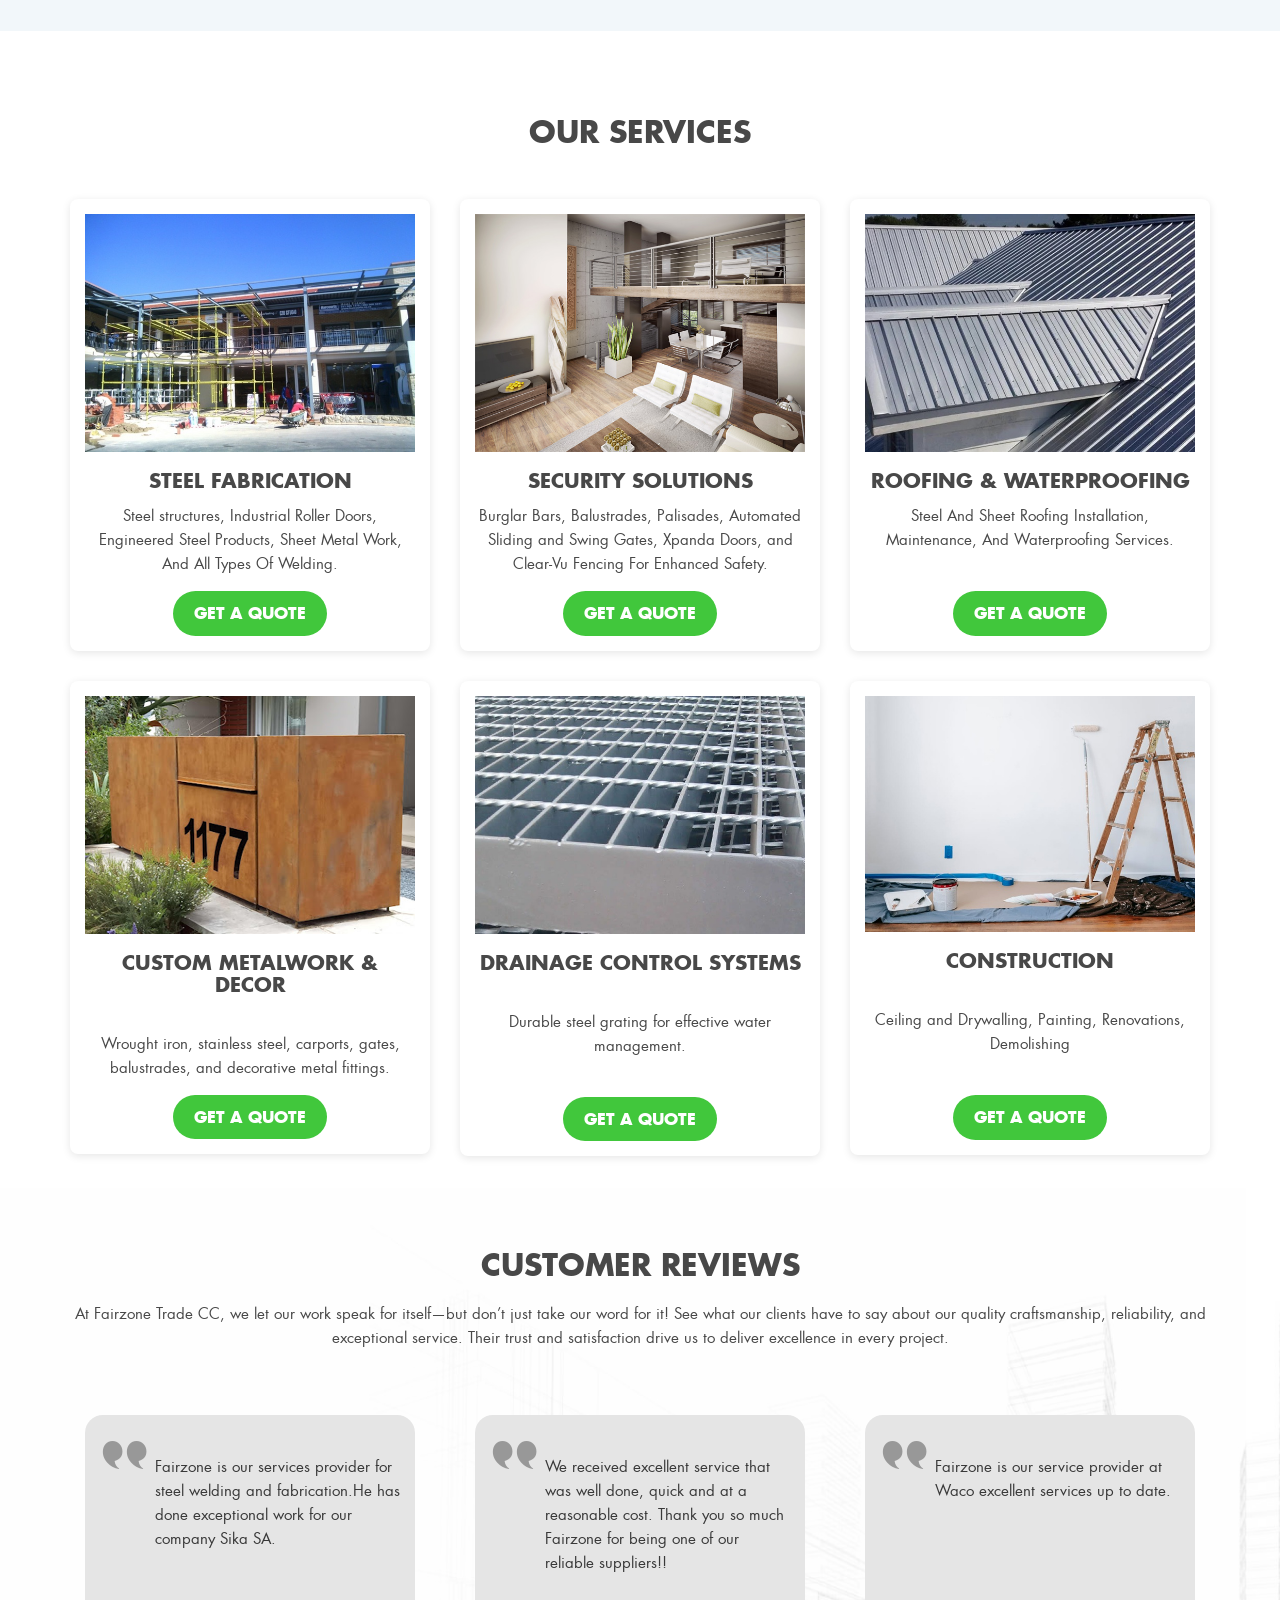
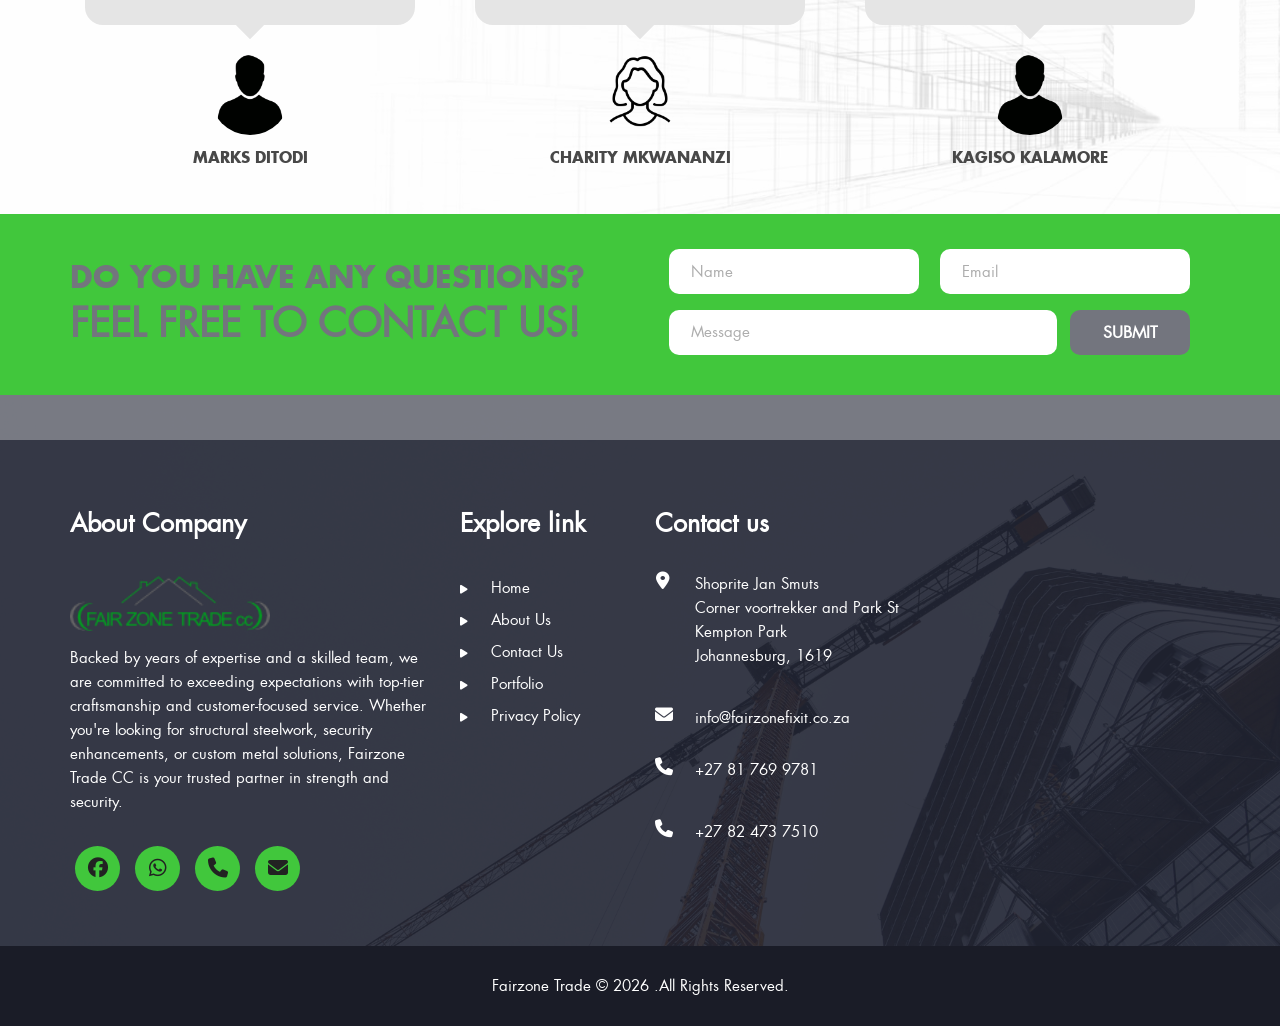
==== commit 6ae9bc06: "few edits" ====
--- a/index.html
+++ b/index.html
@@ -12,7 +12,7 @@
             gtag('config', 'G-1426PDWDSW');
         </script>
         <meta charset="utf-8">
-        <title>Fairzone Trade CC -- Home Page</title>
+        <title>Fairzone Trade CC -- Home</title>
         <meta name="description" content="Fairzone Trade CC - Professional steel fabrication, security solutions, and construction services in Johannesburg. Expert metalwork, welding, and custom designs.">
         <meta name="keywords" content="steel fabrication, welding, security solutions, construction, gates, balustrades, Johannesburg">
         <!-- Mobile Specific Meta -->
@@ -98,7 +98,7 @@
                                 <!-- <h3>We are Certified Engineers</h3> -->
                                 <!-- <h1 class="carousel-h1">Fair Zone Trade</h1> -->
                                 <!-- <h1 class="second_heading">Welding, Maintenance and Construction</h1> -->
-                                <h3 class="carousel_tag">Steel Fabrication, Maintenance and Construction</h3>
+                                <h3 class="carousel_tag">Steel Fabrication, Construction and Maintenance</h3>
                                 <p>Please get in touch today and let’s build something great together</p>
                                 <a  class="btn know_btn" href="https://wa.me/27817699781" target="_blank">WhatsApp</a>
                                 <a  class="btn know_btn" href="mailto:info@fairzonefixit.co.za" target="_blank">Email</a>
@@ -111,7 +111,7 @@
                             <div class="carousel-caption">
                                 <!-- <h3>We are Certified Engineers</h3> -->
                                 <!-- <h1>Fair Zone Trade</h1> -->
-                                <h3 class="carousel_tag">Steel Fabrication, Maintenance and Construction</h3>
+                                <h3 class="carousel_tag">Steel Fabrication, Construction and Maintenance</h3>
                                 <p>Please get in touch today and let’s build something great together</p>
                                 <a  class="btn know_btn" href="https://wa.me/27817699781" target="_blank">WhatsApp</a>
                                 <a  class="btn know_btn" href="mailto:info@fairzonefixit.co.za" target="_blank">Email</a>
--- a/css/custom.css
+++ b/css/custom.css
@@ -4,6 +4,10 @@
     line-height: 24px;
     font-family: 'futura_ltbook', sans-serif;
     color: #484848;
+    overflow-x: hidden;
+}
+html {
+    overflow-x: hidden;
 }
 h1, h2, h3, h4, h5, h6 {
     font-weight: bold;
@@ -1083,12 +1087,17 @@
     }
 
     .about_banner img {
-      max-width: 60%;
+      max-width: 100%;
+      margin-bottom: 20px;
+    }
+
+    .about_content {
+        margin-right: 0;
     }
 
     .about_content > h2 {
         font-size: 26px;
-        margin-top: 70px;
+        margin-top: 30px;
     }
     .about_content > h3 {
         font-size: 26px;
